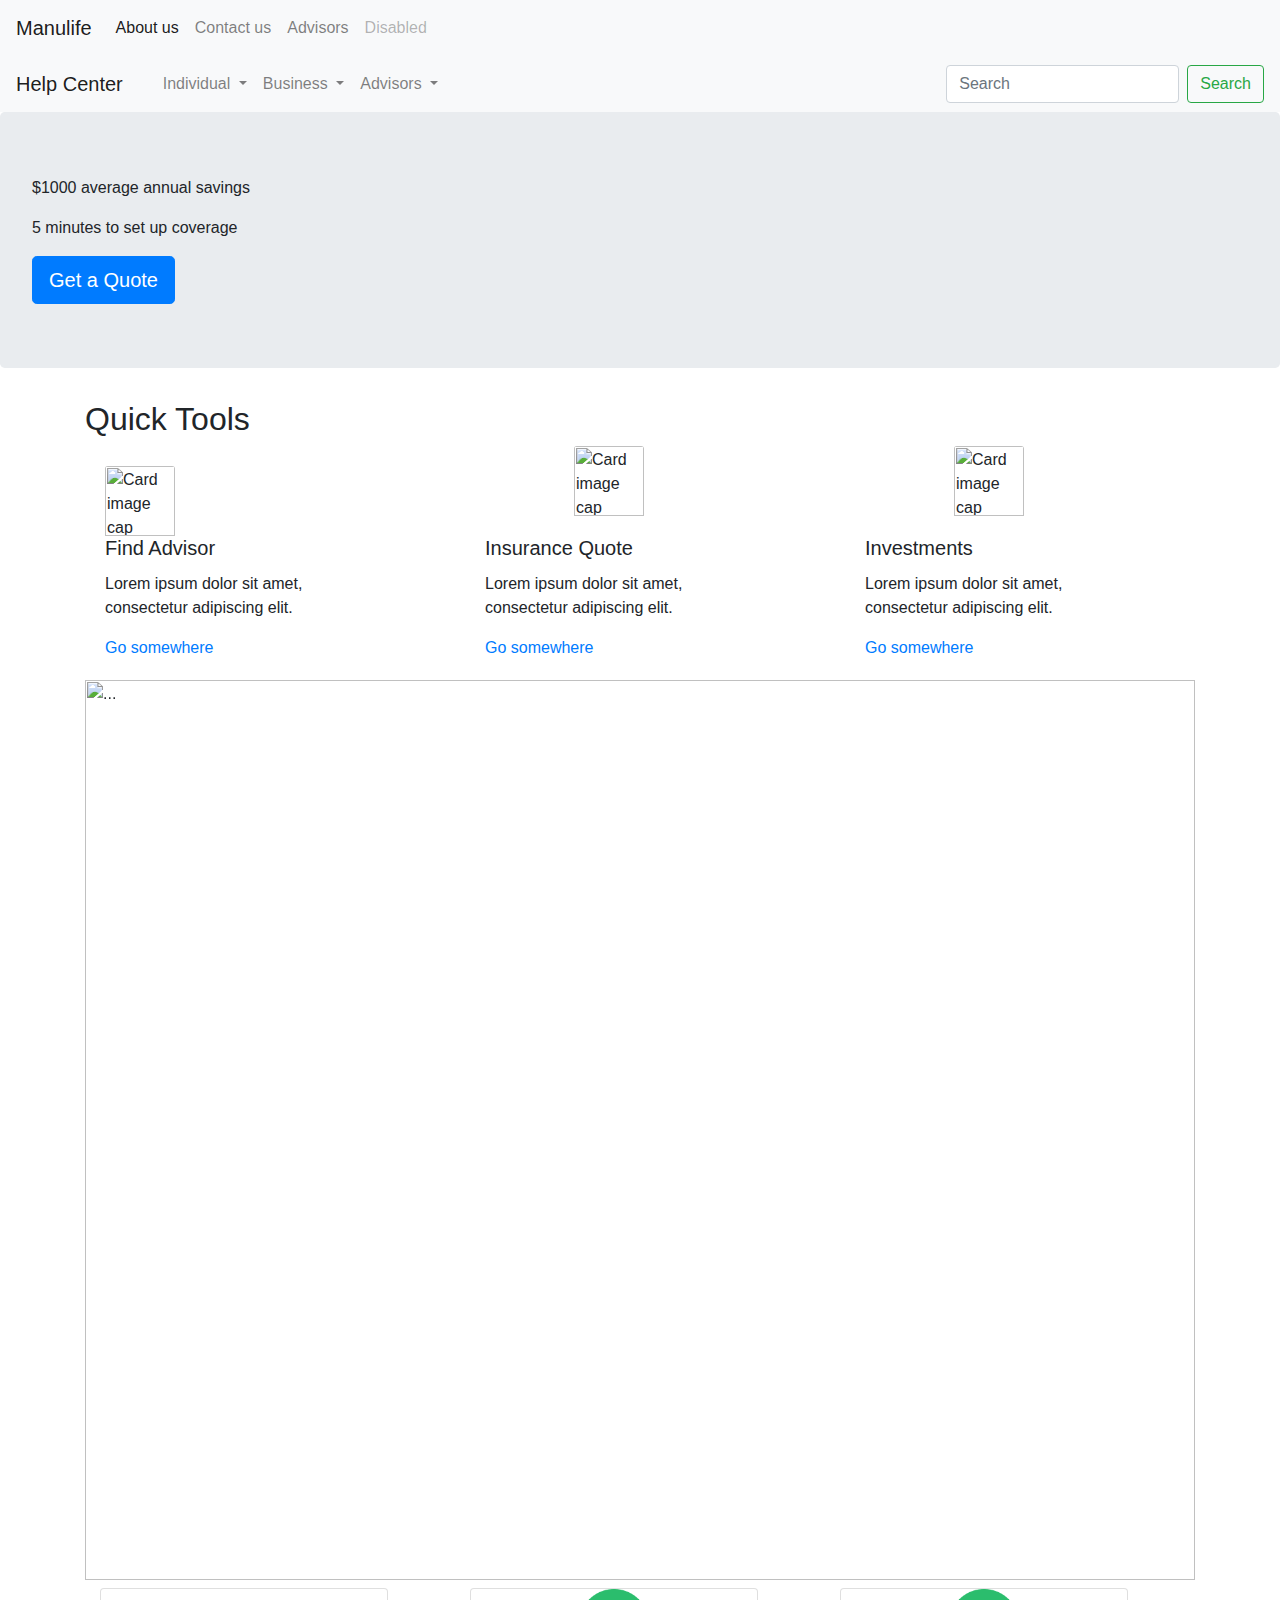
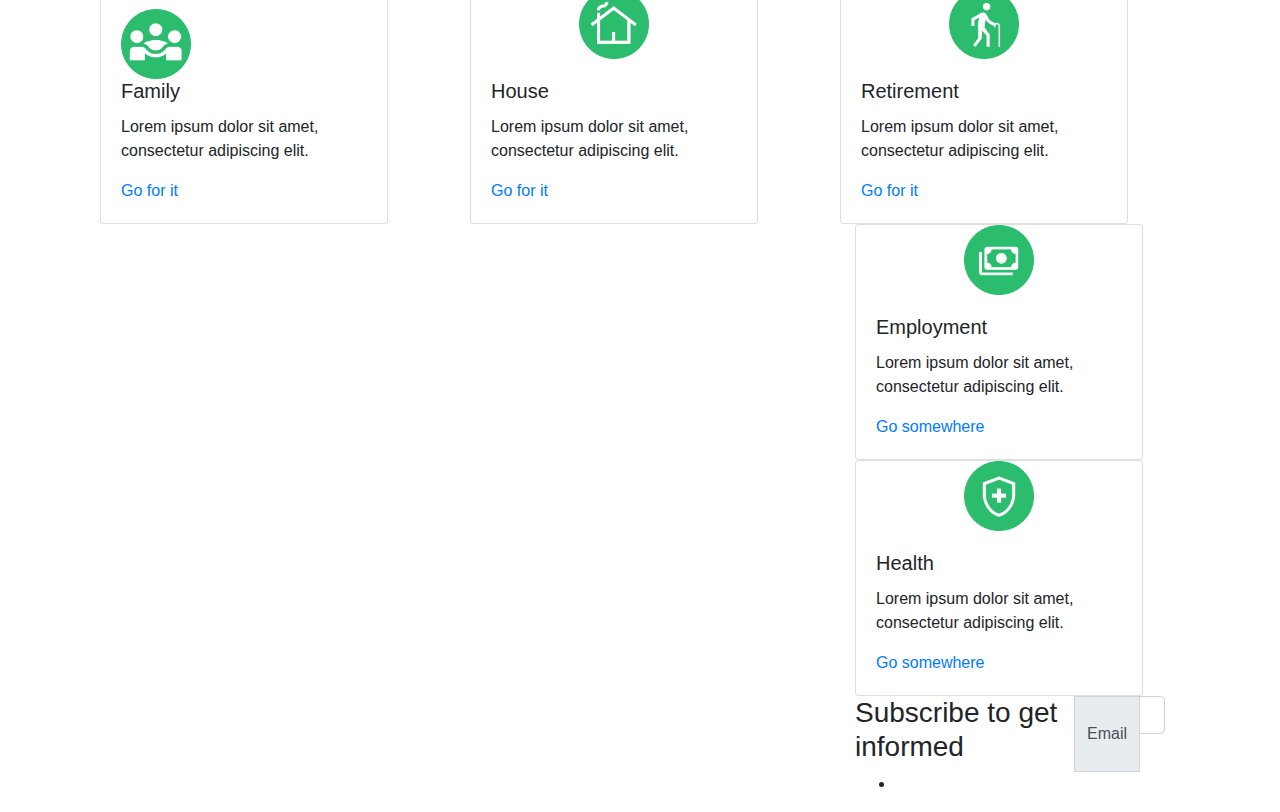
==== index.html @ 9b1d9030 "Homepage Work" ====
<html>
    <head>
        <!-- Required meta tags -->
        <meta charset="utf-8">
        <meta name="viewport" content="width=device-width, initial-scale=1, shrink-to-fit=no">
        <link href="https://fonts.googleapis.com/css?family=Poppins:100,200,300,400,500,600,700,800,900&display=swap" rel="stylesheet">
            <link href="https://fonts.googleapis.com/css2?family=Montserrat:ital,wght@0,100;0,200;0,300;0,400;0,500;0,600;0,700;0,800;0,900;1,100;1,200;1,300;1,400;1,500;1,600;1,700;1,800;1,900&display=swap" rel="stylesheet"> 
        <!-- Bootstrap CSS -->
        <link rel="stylesheet" href="https://cdn.jsdelivr.net/npm/bootstrap@4.3.1/dist/css/bootstrap.min.css" integrity="sha384-ggOyR0iXCbMQv3Xipma34MD+dH/1fQ784/j6cY/iJTQUOhcWr7x9JvoRxT2MZw1T" crossorigin="anonymous">
        <link  rel="stylesheet" href="css/style.css" type="text/css">
        <title>Manulife Center</title>
      </head>
    <body>
        <nav class="navbar navbar-expand-lg navbar-light bg-light navTop">
            <a class="navbar-brand" href="#">Manulife</a>
            <button class="navbar-toggler" type="button" data-toggle="collapse" data-target="#navbarNav" aria-controls="navbarNav" aria-expanded="false" aria-label="Toggle navigation">
              <span class="navbar-toggler-icon"></span>
            </button>
            <div class="collapse navbar-collapse" id="navbarNav">
              <ul class="navbar-nav">
                <li class="nav-item active">
                  <a class="nav-link" href="#">About us <span class="sr-only">(current)</span></a>
                </li>
                <li class="nav-item">
                  <a class="nav-link" href="#">Contact us</a>
                </li>
                <li class="nav-item">
                  <a class="nav-link" href="#">Advisors</a>
                </li>
                <li class="nav-item">
                  <a class="nav-link disabled" href="#" tabindex="-1" aria-disabled="true">Disabled</a>
                </li>
              </ul>
            </div>
          </nav>
          <nav class="navbar navbar-expand-lg navbar-light bg-light navBottom">
            <a class="navbar-brand" href="#">Help Center</a>
            <button class="navbar-toggler" type="button" data-toggle="collapse" data-target="#navbarSupportedContent" aria-controls="navbarSupportedContent" aria-expanded="false" aria-label="Toggle navigation">
              <span class="navbar-toggler-icon"></span>
            </button>
          
            <div class="collapse navbar-collapse" id="navbarSupportedContent">
              <ul class="navbar-nav mr-auto">
                <li class="nav-item active">
                  <a class="nav-link" href="#"><span class="sr-only">(current)</span></a>
                </li>
                <li class="nav-item dropdown">
                    <a class="nav-link dropdown-toggle" href="#" id="navbarDropdownMenuLink" role="button" data-toggle="dropdown" aria-haspopup="true" aria-expanded="false">
                      Individual
                    </a>
                    <div class="dropdown-menu" aria-labelledby="navbarDropdownMenuLink">
                        <div class = "menurow">
                            <div class = "menucolumn">
                                <a class="dropdown-item navTitle" href="#">Insurance</a>
                                <div class="dropdown-divider"></div>
                                <a class="dropdown-item" href="#">Life insurance</a>
                                <a class="dropdown-item" href="#">Disability insurance</a>
                                <a class="dropdown-item" href="#">Critical illness insurance</a>
                                <a class="dropdown-item" href="#">Health and dental insurance</a>
                                <a class="dropdown-item" href="#">Travel insurance</a>
                                <a class="dropdown-item" href="#">Combination insurance</a>
                                <a class="dropdown-item" href="#">Mortgage protection</a>
                                <a class="dropdown-item navTitle" href="#">Invesments</a>
                                <div class="dropdown-divider"></div>
                                <a class="dropdown-item" href="#">Solutions</a>
                                <a class="dropdown-item" href="#">Viewpoints</a>
                                <a class="dropdown-item" href="#">Resources</a>
                                <a class="dropdown-item" href="#">Sustainability</a>
                                <a class="dropdown-item" href="#">Travel insurance</a>
                                <a class="dropdown-item" href="#">Regulatory</a>
                                <a class="dropdown-item" href="#">In the media</a>
                            </div>
                            <div class = "menuColumn"> 
                                <a class="dropdown-item navTitle" href="#">Plans</a>
                                <div class="dropdown-divider"></div>
                                <a class="dropdown-item" href="#">Group benefits</a>
                                <a class="dropdown-item" href="#">Group retirement</a>
                                <a class="dropdown-item" href="#">Personal plan</a>


                        </div>
                        </div>





                <li class="nav-item dropdown">
                    <a class="nav-link dropdown-toggle" href="#" id="navbarDropdown" role="button" data-toggle="dropdown" aria-haspopup="true" aria-expanded="false">
                      Business
                    </a>
                    <div class="dropdown-menu" aria-labelledby="navbarDropdown">
                      <a class="dropdown-item" href="#">Action</a>
                      <a class="dropdown-item" href="#">Another action</a>
                      <div class="dropdown-divider"></div>
                      <a class="dropdown-item" href="#">Something else here</a>
                    </div>
                  </li>
                  <li class="nav-item dropdown">
                    <a class="nav-link dropdown-toggle" href="#" id="navbarDropdown" role="button" data-toggle="dropdown" aria-haspopup="true" aria-expanded="false">
                      Advisors
                    </a>
                    <div class="dropdown-menu" aria-labelledby="navbarDropdown">
                      <a class="dropdown-item" href="#">Action</a>
                      <a class="dropdown-item" href="#">Another action</a>
                      <div class="dropdown-divider"></div>
                      <a class="dropdown-item" href="#">Something else here</a>
                    </div>
                  </li>
              </ul>
              <form class="form-inline my-2 my-lg-0">
                <input class="form-control mr-sm-2" type="search" placeholder="Search" aria-label="Search">
                <button class="btn btn-outline-success my-2 my-sm-0" type="submit">Search</button>
              </form>
            </div>
            
          </nav>
        <div class="jumbotron">
            <p> $1000 average annual savings</p>
            <p> 5 minutes to set up coverage</p>
            <a class="btn btn-primary btn-lg" href="#" role="button">Get a Quote</a>
        </div>
        <div class="container">
            <h2>Quick Tools</h2>
            <div class = "row">
              <div class="col-sm"> 
                <div class="card insurancePrompt" style="width: 18rem;">
                  <div class="card-body">
                    <img class="card-img-top center" src="images/Group 128horse.png" alt="Card image cap" style ="width: 70px" >
                    <h5 class="card-title">Find Advisor</h5>
                    <p class="card-text">Lorem ipsum dolor sit amet, consectetur adipiscing elit.

                    </p>
                    <a href="#">Go somewhere</a>
                </div>
                </div>
              </div>
              <div class="col-sm"> 
                <div class="card insurancePrompt" style="width: 18rem;">
                  <img class="card-img-top center" src="images/Group 129king.png" alt="Card image cap" style ="width: 70px">
                  <div class="card-body">
                    <h5 class="card-title"> Insurance Quote</h5>
                    <p class="card-text">Lorem ipsum dolor sit amet, consectetur adipiscing elit.

                    </p>
                    <a href="#">Go somewhere</a>
                </div>
                </div>
              </div>
              <div class="col-sm">
                <div class="card insurancePrompt" style="width: 18rem;">
                  <img class="card-img-top center" src="images/Group 125Pawn.png" alt="Card image cap" style ="width: 70px">
                  <div class="card-body">
                    <h5 class="card-title">Investments</h5>
                    <p class="card-text">Lorem ipsum dolor sit amet, consectetur adipiscing elit.</p>
                    <a href="#">Go somewhere</a>
                </div>
                </div>
              </div>
              </div>
        <div id="carouselExampleInterval" class="carousel slide" data-ride="carousel">
            <div class="carousel-inner">
                <div class="carousel-item active" data-interval="10000">
                <img src="..." class="d-block w-100" alt="...">
                </div>
                <div class="carousel-item" data-interval="2000">
                <img src="..." class="d-block w-100" alt="...">
                </div>
                <div class="carousel-item">
                <img src="..." class="d-block w-100" alt="...">
                </div>
            </div>
            <a class="carousel-control-prev" href="#carouselExampleInterval" role="button" data-slide="prev">
                <span class="carousel-control-prev-icon" aria-hidden="true"></span>
                <span class="sr-only">Previous</span>
            </a>
            <a class="carousel-control-next" href="#carouselExampleInterval" role="button" data-slide="next">
                <span class="carousel-control-next-icon" aria-hidden="true"></span>
                <span class="sr-only">Next</span>
            </a>
        </div>
        
        <div class="container">
            <h2></h2>
            <div class = "row">
              <div class="col-sm"> 
                <div class="card" style="width: 18rem;">
                  <div class="card-body">
                    <img class="card-img-top center" src="images/Group 86Family.png" alt="Card image cap" style ="width: 70px" >
                    <h5 class="card-title">Family</h5>
                    <p class="card-text">Lorem ipsum dolor sit amet, consectetur adipiscing elit.

                    </p>
                    <a href="#">Go for it</a>
                </div>
                </div>
              </div>
              <div class="col-sm"> 
                <div class="card" style="width: 18rem;">
                  <img class="card-img-top center" src="images/Group 87House.png" alt="Card image cap" style ="width: 70px">
                  <div class="card-body">
                    <h5 class="card-title">House</h5>
                    <p class="card-text">Lorem ipsum dolor sit amet, consectetur adipiscing elit.

                    </p>
                    <a href="#">Go for it</a>
                </div>
                </div>
              </div>
              <div class="col-sm">
                <div class="card" style="width: 18rem;">
                  <img class="card-img-top center" src="images/Group 88Retirement.png" alt="Card image cap" style ="width: 70px">
                  <div class="card-body">
                    <h5 class="card-title">Retirement</h5>
                    <p class="card-text">Lorem ipsum dolor sit amet, consectetur adipiscing elit.</p>
                    <a href="#">Go for it</a>
                </div>
                </div>
                <div class="col-sm"> 
                    <div class="card" style="width: 18rem;">
                      <img class="card-img-top center" src="images/Group 89Employment.png" alt="Card image cap" style ="width: 70px">
                      <div class="card-body">
                        <h5 class="card-title">Employment</h5>
                        <p class="card-text">Lorem ipsum dolor sit amet, consectetur adipiscing elit.
    
                        </p>
                        <a href="#">Go somewhere</a>
                    </div>
                    </div>
                  </div>
                  <div class="col-sm">
                    <div class="card" style="width: 18rem;">
                      <img class="card-img-top center" src="images/Group 90Health.png" alt="Card image cap" style ="width: 70px">
                      <div class="card-body">
                        <h5 class="card-title">Health</h5>
                        <p class="card-text">Lorem ipsum dolor sit amet, consectetur adipiscing elit.</p>
                        <a href="#">Go somewhere</a>
                    </div>
                    </div>
        <div class="input-group flex-nowrap">
            <h3> Subscribe to get informed</h3> 
            <div class="input-group-prepend">
                <span class="input-group-text" id="addon-wrapping">Email</span>
             </div>
            <input type="text" class="form-control" placeholder="Email" aria-label="Email" aria-describedby="addon-wrapping">
        </div>
        <script src="https://code.jquery.com/jquery-3.3.1.slim.min.js" integrity="sha384-q8i/X+965DzO0rT7abK41JStQIAqVgRVzpbzo5smXKp4YfRvH+8abtTE1Pi6jizo" crossorigin="anonymous"></script>
        <script src="https://cdn.jsdelivr.net/npm/popper.js@1.14.7/dist/umd/popper.min.js" integrity="sha384-UO2eT0CpHqdSJQ6hJty5KVphtPhzWj9WO1clHTMGa3JDZwrnQq4sF86dIHNDz0W1" crossorigin="anonymous"></script>
        <script src="https://cdn.jsdelivr.net/npm/bootstrap@4.3.1/dist/js/bootstrap.min.js" integrity="sha384-JjSmVgyd0p3pXB1rRibZUAYoIIy6OrQ6VrjIEaFf/nJGzIxFDsf4x0xIM+B07jRM" crossorigin="anonymous"></script>
    
    
    </body>
<footer>
    <ul class = "footerMenu">
        <li></li>

    </ul>

</footer>
</html>
---- css/style.css ----
.center{
    align-self: center;
}
.insurancePrompt{
    border: 0px;
}
.dropdown-menu{
    display: none;
    overflow: hidden;
    align-items: center;

}
.dropdown-menu: hover{
    display: block;
    overflow: hidden;
    align-items: center;

}
.menuRow{
    float: center;
    justify-content: space-around;
    align-items: center;
}
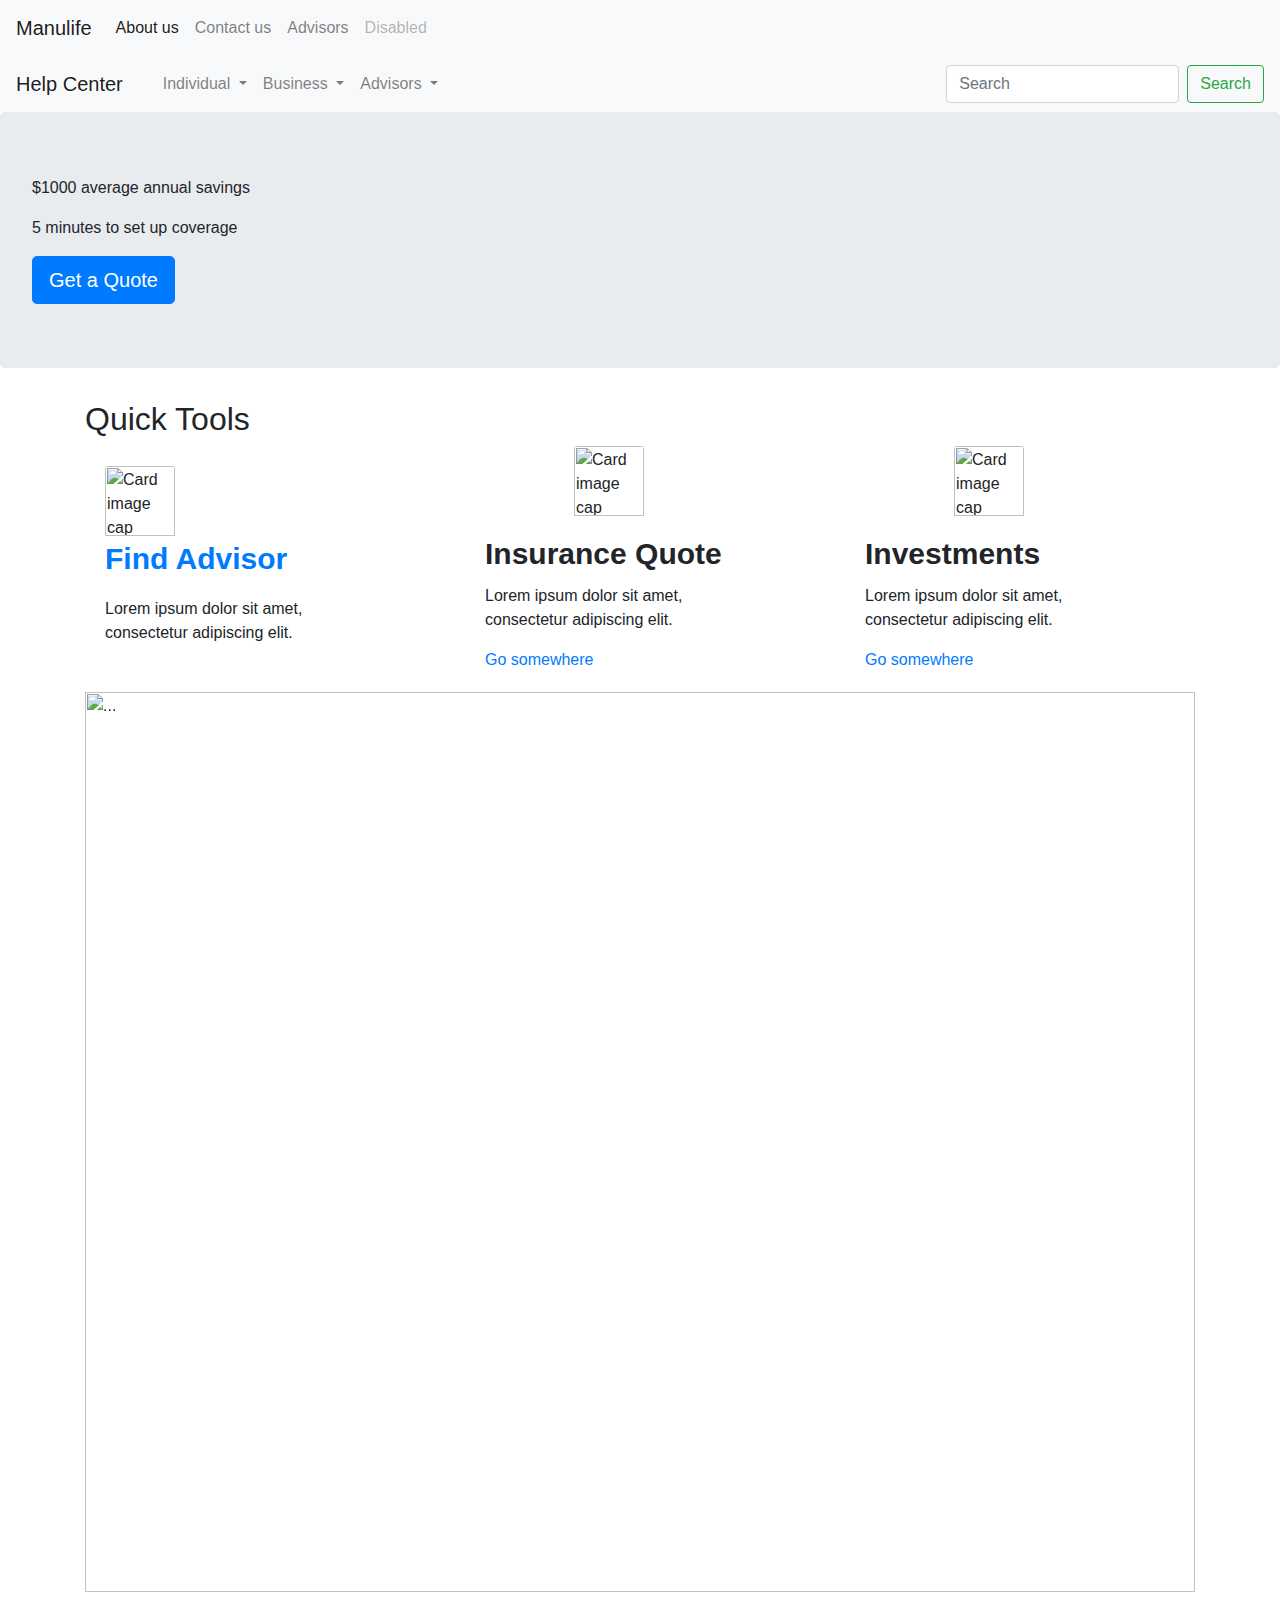
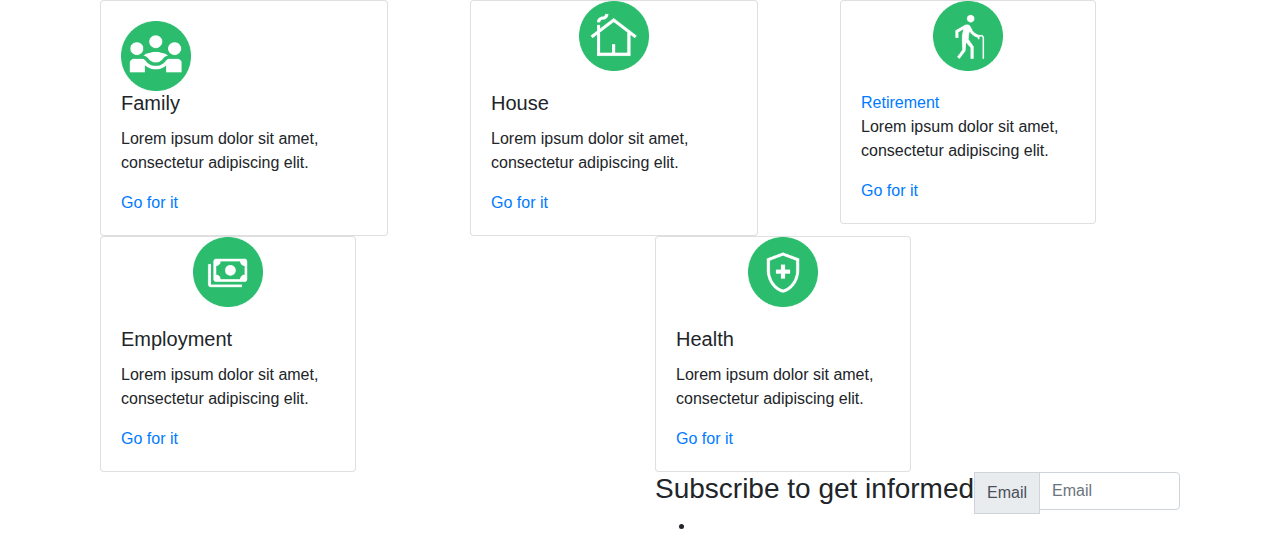
==== commit 934d313c: "megamenu adjustment" ====
--- a/index.html
+++ b/index.html
@@ -48,37 +48,83 @@
                     <a class="nav-link dropdown-toggle" href="#" id="navbarDropdownMenuLink" role="button" data-toggle="dropdown" aria-haspopup="true" aria-expanded="false">
                       Individual
                     </a>
-                    <div class="dropdown-menu" aria-labelledby="navbarDropdownMenuLink">
-                        <div class = "menurow">
-                            <div class = "menucolumn">
-                                <a class="dropdown-item navTitle" href="#">Insurance</a>
+                    <div class="dropdown-menu megamenu" aria-labelledby="navbarDropdownMenuLink">
+                        <div class = "row">
+                            <div class = "column col-3">
+                                <div class = "navSection">
+                                    <a class="dropdown-item navTitle" href="#">Insurance</a>
+                                    <div class="dropdown-divider"></div>
+                                    <a class="dropdown-item" href="#">Life insurance</a>
+                                    <a class="dropdown-item" href="#">Disability insurance</a>
+                                    <a class="dropdown-item" href="#">Critical illness insurance</a>
+                                    <a class="dropdown-item" href="#">Health and dental insurance</a>
+                                    <a class="dropdown-item" href="#">Travel insurance</a>
+                                    <a class="dropdown-item" href="#">Combination insurance</a>
+                                    <a class="dropdown-item" href="#">Mortgage protection</a>
+                                    </div>
+                                <div class = "navSection">
+                                    <a class="dropdown-item navTitle" href="#">Invesments</a>
+                                    <div class="dropdown-divider"></div>
+                                    <a class="dropdown-item" href="#">Solutions</a>
+                                    <a class="dropdown-item" href="#">Viewpoints</a>
+                                    <a class="dropdown-item" href="#">Resources</a>
+                                    <a class="dropdown-item" href="#">Sustainability</a>
+                                    <a class="dropdown-item" href="#">Travel insurance</a>
+                                    <a class="dropdown-item" href="#">Regulatory</a>
+                                    <a class="dropdown-item" href="#">In the media</a>
+                                    </div>
+                                </div>
+                            <div class = " column col-3"> 
+                                <div class = "navSection">
+                                    <a class="dropdown-item navTitle" href="#">Plans</a>
+                                    <div class="dropdown-divider"></div>
+                                    <a class="dropdown-item" href="#">Group benefits</a>
+                                    <a class="dropdown-item" href="#">Group retirement</a>
+                                    <a class="dropdown-item" href="#">Personal plan</a>
+                                    </div>
+                                <div class = "navSection">
+                                    <a class="dropdown-item navTitle" href="#">Learn</a>
+                                    <div class="dropdown-divider"></div>
+                                    <a class="dropdown-item" href="#">Insurance explained</a>
+                                    <a class="dropdown-item" href="#">The power of Manulife advice</a>
+                                    <a class="dropdown-item" href="#">Life milestones</a>
+                                    <a class="dropdown-item" href="#">Healthy finances</a>
+                                    <a class="dropdown-item" href="#">Healthy living</a>
+                                    <a class="dropdown-item" href="#">Alumni networks</a>
+                                    </div>
+                                </div>
+                            <div class = " column col-3"> 
+                                <div class = "navSection">
+                                    <a class="dropdown-item navTitle" href="#">Vitality</a>
+                                    <div class="dropdown-divider"></div>
+                                    <a class="dropdown-item" href="#">Manulife Vitality for individuals</a>
+                                    <a class="dropdown-item" href="#">Manulife Vitality for group benefits members</a>
+                                    <a class="dropdown-item" href="#">Rewards and benefits</a>
+                                    </div>
+                                <div class = "navSection">
+                                <a class="dropdown-item navTitle" href="#">Support</a>
                                 <div class="dropdown-divider"></div>
-                                <a class="dropdown-item" href="#">Life insurance</a>
-                                <a class="dropdown-item" href="#">Disability insurance</a>
-                                <a class="dropdown-item" href="#">Critical illness insurance</a>
-                                <a class="dropdown-item" href="#">Health and dental insurance</a>
-                                <a class="dropdown-item" href="#">Travel insurance</a>
-                                <a class="dropdown-item" href="#">Combination insurance</a>
-                                <a class="dropdown-item" href="#">Mortgage protection</a>
-                                <a class="dropdown-item navTitle" href="#">Invesments</a>
-                                <div class="dropdown-divider"></div>
-                                <a class="dropdown-item" href="#">Solutions</a>
-                                <a class="dropdown-item" href="#">Viewpoints</a>
-                                <a class="dropdown-item" href="#">Resources</a>
-                                <a class="dropdown-item" href="#">Sustainability</a>
-                                <a class="dropdown-item" href="#">Travel insurance</a>
-                                <a class="dropdown-item" href="#">Regulatory</a>
-                                <a class="dropdown-item" href="#">In the media</a>
+                                    <a class="dropdown-item" href="#">COVID-19 Centre</a>
+                                    <a class="dropdown-item" href="#">Manulife ID Support System</a>
+                                    <a class="dropdown-item" href="#">Tools</a>
+                                    <a class="dropdown-item" href="#">Contact us</a>
+                                    <a class="dropdown-item" href="#">Manulife forms</a>
+                                    <a class="dropdown-item" href="#">Find an advisor</a>
+                                </div>
                             </div>
-                            <div class = "menuColumn"> 
-                                <a class="dropdown-item navTitle" href="#">Plans</a>
-                                <div class="dropdown-divider"></div>
-                                <a class="dropdown-item" href="#">Group benefits</a>
-                                <a class="dropdown-item" href="#">Group retirement</a>
-                                <a class="dropdown-item" href="#">Personal plan</a>
-
-
-                        </div>
+                            <div class = " column col-3"> 
+                              <div class = "navSection">
+                                  <a class="dropdown-item navTitle" href="#">Manulife Bank</a>
+                                  <div class="dropdown-divider"></div>
+                                  <a class="dropdown-item" href="#">Accounts</a>
+                                  <a class="dropdown-item" href="#">Credit Cards</a>
+                                  <a class="dropdown-item" href="#">Mortgages</a>
+                                  <a class="dropdown-item" href="#">Loans</a>
+                                  <a class="dropdown-item" href="#">Investments</a>
+                                  <a class="dropdown-item" href="#">Plan and Learn</a>
+                                  <a class="dropdown-item" href="#">Support</a>
+                              </div>
+                          </div>
                         </div>
 
 
@@ -127,11 +173,10 @@
                 <div class="card insurancePrompt" style="width: 18rem;">
                   <div class="card-body">
                     <img class="card-img-top center" src="images/Group 128horse.png" alt="Card image cap" style ="width: 70px" >
-                    <h5 class="card-title">Find Advisor</h5>
-                    <p class="card-text">Lorem ipsum dolor sit amet, consectetur adipiscing elit.
-
-                    </p>
-                    <a href="#">Go somewhere</a>
+                    <p><a href="#" class="card-title">Find Advisor</a></p>
+                    <p class="card-text">Lorem ipsum dolor sit amet, consectetur adipiscing elit.
+
+                    </p>
                 </div>
                 </div>
               </div>
@@ -208,37 +253,39 @@
                 </div>
               </div>
               <div class="col-sm">
-                <div class="card" style="width: 18rem;">
+                <div class="card" style="width: 16rem;">
                   <img class="card-img-top center" src="images/Group 88Retirement.png" alt="Card image cap" style ="width: 70px">
                   <div class="card-body">
-                    <h5 class="card-title">Retirement</h5>
+                    <a href="#" class="card-title">Retirement</a>
                     <p class="card-text">Lorem ipsum dolor sit amet, consectetur adipiscing elit.</p>
                     <a href="#">Go for it</a>
                 </div>
                 </div>
-                <div class="col-sm"> 
-                    <div class="card" style="width: 18rem;">
-                      <img class="card-img-top center" src="images/Group 89Employment.png" alt="Card image cap" style ="width: 70px">
-                      <div class="card-body">
-                        <h5 class="card-title">Employment</h5>
-                        <p class="card-text">Lorem ipsum dolor sit amet, consectetur adipiscing elit.
-    
-                        </p>
-                        <a href="#">Go somewhere</a>
-                    </div>
-                    </div>
-                  </div>
-                  <div class="col-sm">
-                    <div class="card" style="width: 18rem;">
-                      <img class="card-img-top center" src="images/Group 90Health.png" alt="Card image cap" style ="width: 70px">
-                      <div class="card-body">
-                        <h5 class="card-title">Health</h5>
-                        <p class="card-text">Lorem ipsum dolor sit amet, consectetur adipiscing elit.</p>
-                        <a href="#">Go somewhere</a>
-                    </div>
-                    </div>
+            </div>
+
+            <div class="col-sm"> 
+                <div class="card" style="width: 16rem;">
+                    <img class="card-img-top center" src="images/Group 89Employment.png" alt="Card image cap" style ="width: 70px">
+                    <div class="card-body">
+                    <h5 class="card-title">Employment</h5>
+                    <p class="card-text">Lorem ipsum dolor sit amet, consectetur adipiscing elit.
+                    </p>
+                    <a href="#">Go for it</a>
+                </div>
+                </div>
+            </div>
+                <div class="col-sm">
+                <div class="card" style="width: 16rem;">
+                    <img class="card-img-top center" src="images/Group 90Health.png" alt="Card image cap" style ="width: 70px">
+                    <div class="card-body">
+                    <h5 class="card-title">Health</h5>
+                    <p class="card-text">Lorem ipsum dolor sit amet, consectetur adipiscing elit.</p>
+                    <a href="#">Go for it</a>
+                </div>
+                </div>
         <div class="input-group flex-nowrap">
             <h3> Subscribe to get informed</h3> 
+            <p></p>
             <div class="input-group-prepend">
                 <span class="input-group-text" id="addon-wrapping">Email</span>
              </div>
--- a/css/style.css
+++ b/css/style.css
@@ -5,13 +5,29 @@
 .insurancePrompt{
     border: 0px;
 }
-.dropdown-menu{
-    display: none;
+.insurancePrompt .card-title{
+    font-weight: 600;
+    font-family: sans-serif;
+    font-size: 30px;
+}
+.megamenu {
+    position: absolute;
+    overflow: hidden;
+
+    left: 0;
+    width: 100%;
+    right: 0;
+    padding: 0;
+    border: none;
+}
+.dropdown-menu:click{
+    display: block;
     overflow: hidden;
     align-items: center;
 
 }
-.dropdown-menu: hover{
+
+.dropdown-menu a{
     display: block;
     overflow: hidden;
     align-items: center;
@@ -22,3 +38,10 @@
     justify-content: space-around;
     align-items: center;
 }
+.navSection{
+
+}
+
+.dropdown-menu.megamenu {
+    min-width: 1040px;
+}
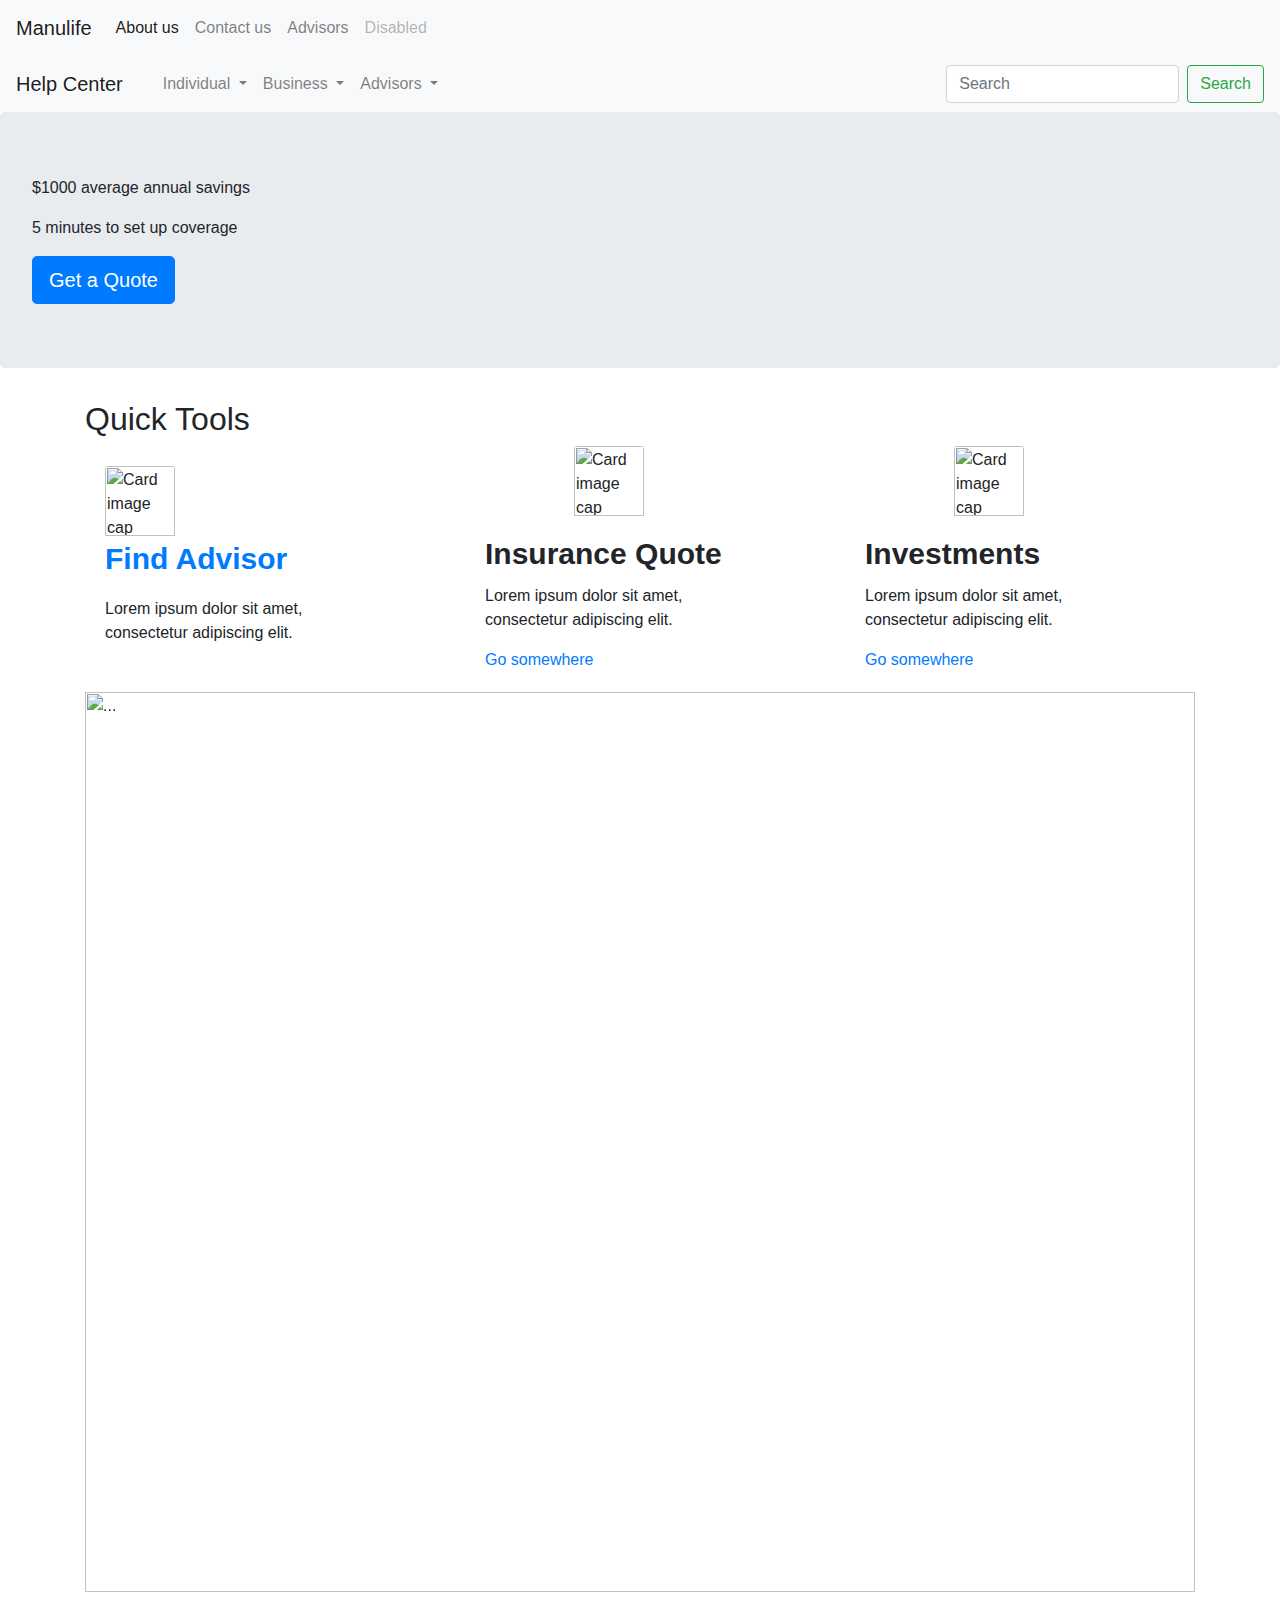
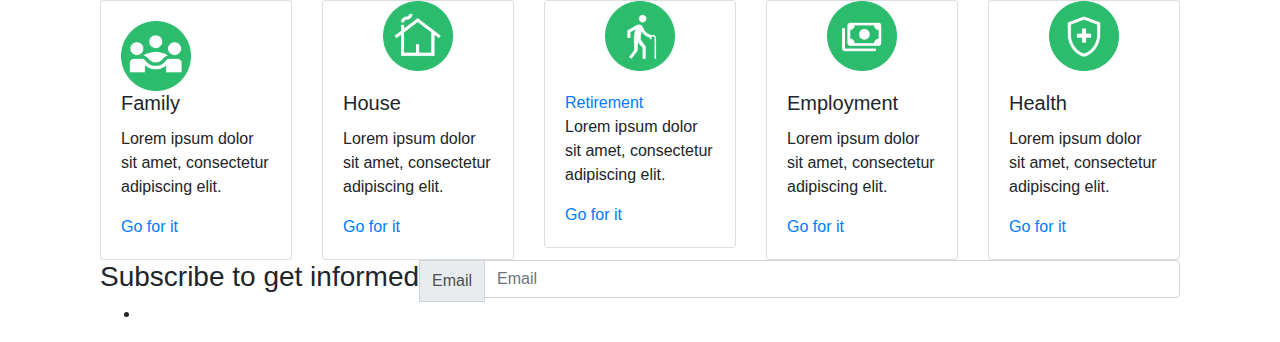
==== commit 6cd3b7af: "5 column section fix" ====
--- a/index.html
+++ b/index.html
@@ -227,9 +227,10 @@
         
         <div class="container">
             <h2></h2>
-            <div class = "row">
-              <div class="col-sm"> 
-                <div class="card" style="width: 18rem;">
+            <div class="row">
+              
+              <div class="col-sm"> 
+                <div class="card">
                   <div class="card-body">
                     <img class="card-img-top center" src="images/Group 86Family.png" alt="Card image cap" style ="width: 70px" >
                     <h5 class="card-title">Family</h5>
@@ -237,11 +238,12 @@
 
                     </p>
                     <a href="#">Go for it</a>
-                </div>
-                </div>
-              </div>
-              <div class="col-sm"> 
-                <div class="card" style="width: 18rem;">
+                  </div>
+                </div>
+              </div>
+              
+              <div class="col-sm"> 
+                <div class="card">
                   <img class="card-img-top center" src="images/Group 87House.png" alt="Card image cap" style ="width: 70px">
                   <div class="card-body">
                     <h5 class="card-title">House</h5>
@@ -249,40 +251,44 @@
 
                     </p>
                     <a href="#">Go for it</a>
-                </div>
-                </div>
-              </div>
+                  </div>
+                </div>
+              </div>
+
               <div class="col-sm">
-                <div class="card" style="width: 16rem;">
+                <div class="card">
                   <img class="card-img-top center" src="images/Group 88Retirement.png" alt="Card image cap" style ="width: 70px">
                   <div class="card-body">
                     <a href="#" class="card-title">Retirement</a>
                     <p class="card-text">Lorem ipsum dolor sit amet, consectetur adipiscing elit.</p>
                     <a href="#">Go for it</a>
-                </div>
-                </div>
-            </div>
-
-            <div class="col-sm"> 
-                <div class="card" style="width: 16rem;">
+                  </div>
+                </div>
+              </div>
+
+              <div class="col-sm"> 
+                <div class="card">
                     <img class="card-img-top center" src="images/Group 89Employment.png" alt="Card image cap" style ="width: 70px">
                     <div class="card-body">
                     <h5 class="card-title">Employment</h5>
                     <p class="card-text">Lorem ipsum dolor sit amet, consectetur adipiscing elit.
                     </p>
                     <a href="#">Go for it</a>
-                </div>
-                </div>
-            </div>
-                <div class="col-sm">
-                <div class="card" style="width: 16rem;">
+                    </div>
+                </div>
+              </div>
+
+              <div class="col-sm">
+                <div class="card">
                     <img class="card-img-top center" src="images/Group 90Health.png" alt="Card image cap" style ="width: 70px">
                     <div class="card-body">
                     <h5 class="card-title">Health</h5>
                     <p class="card-text">Lorem ipsum dolor sit amet, consectetur adipiscing elit.</p>
                     <a href="#">Go for it</a>
-                </div>
-                </div>
+                    </div>
+                </div>
+              </div>
+            </div>
         <div class="input-group flex-nowrap">
             <h3> Subscribe to get informed</h3> 
             <p></p>
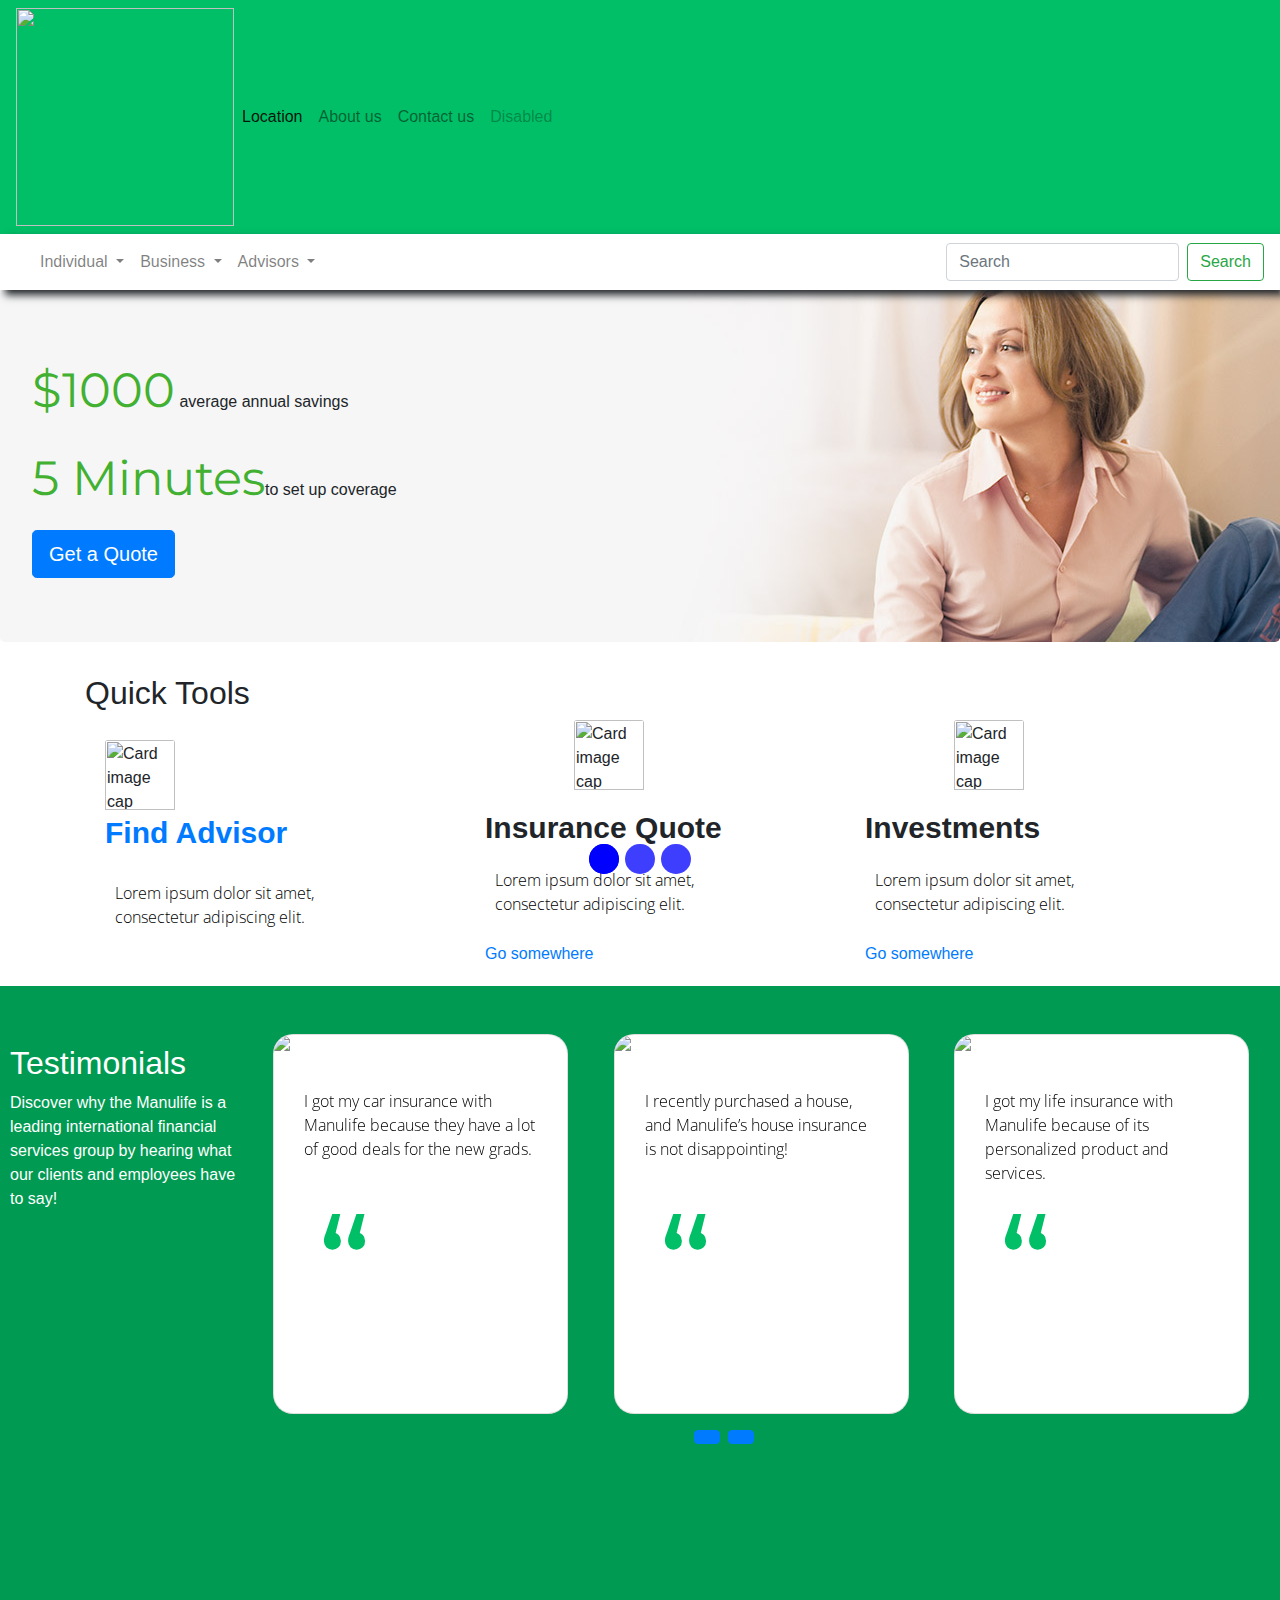
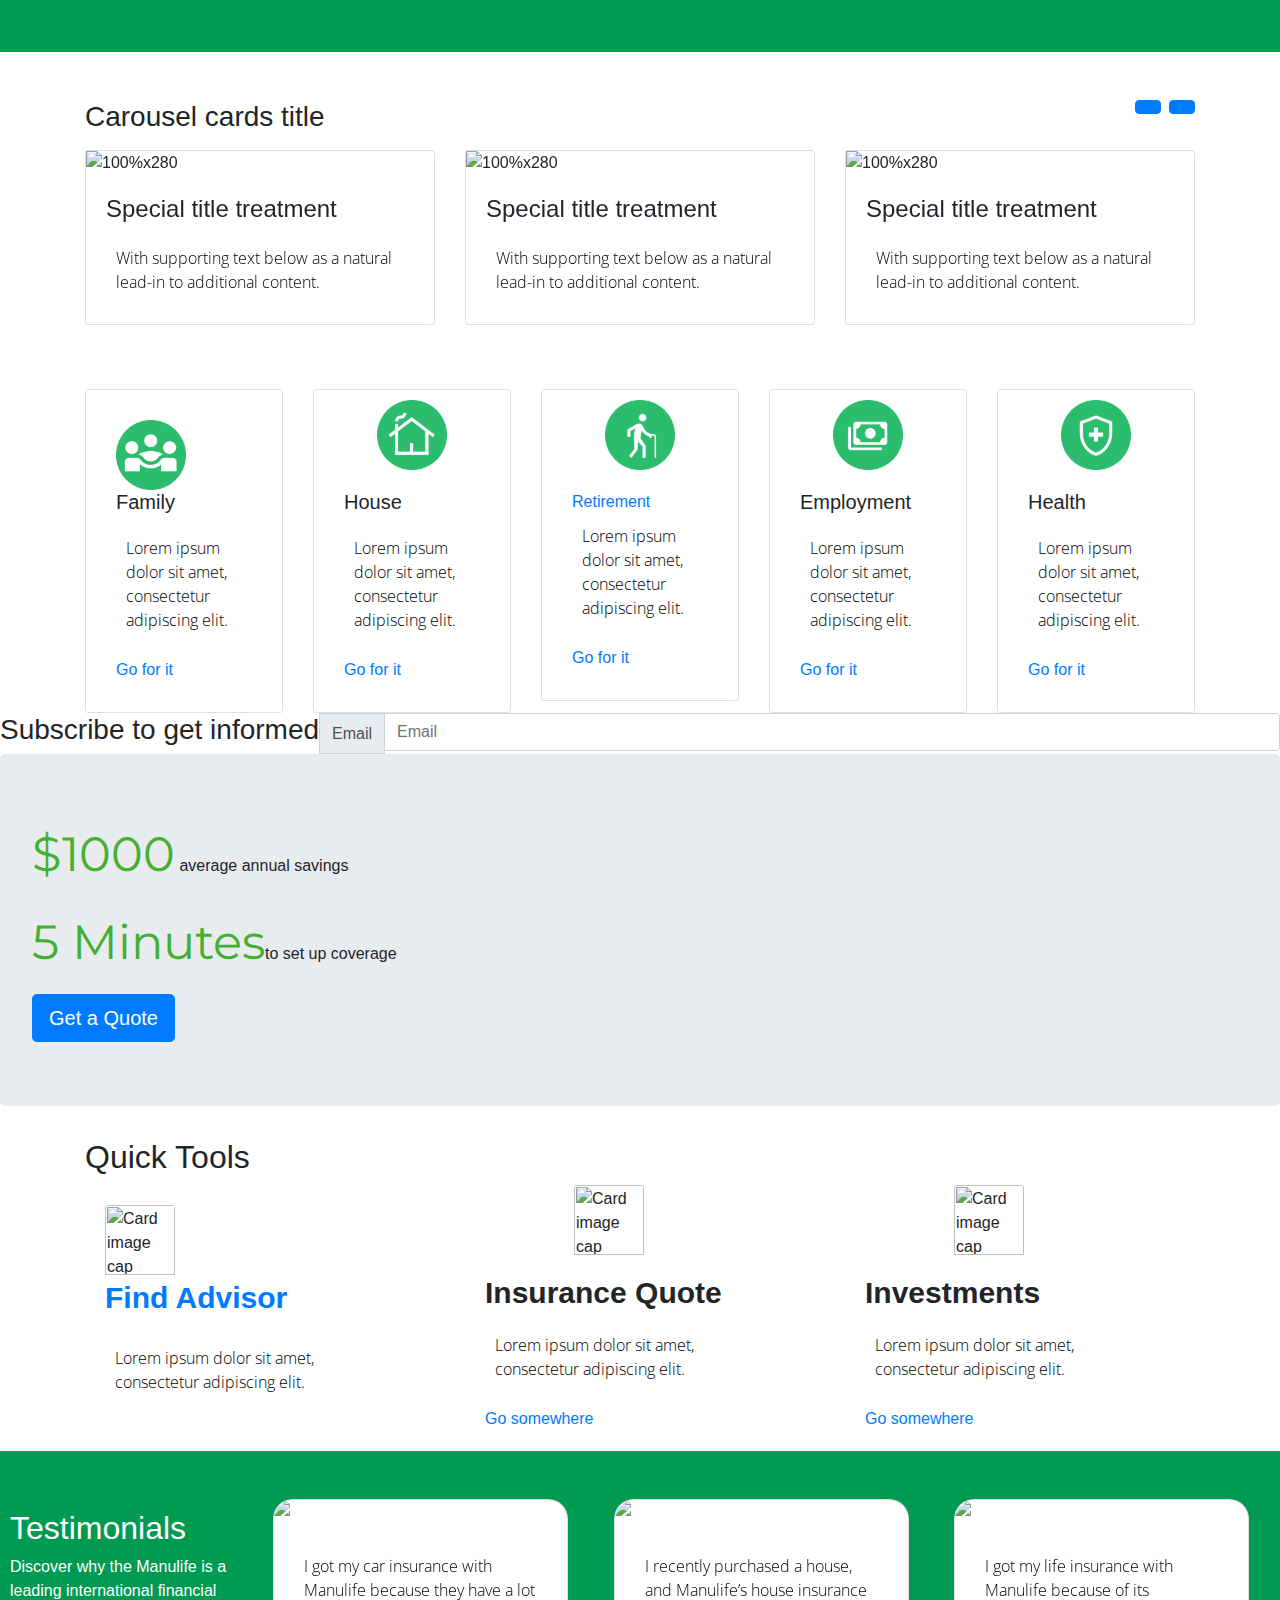
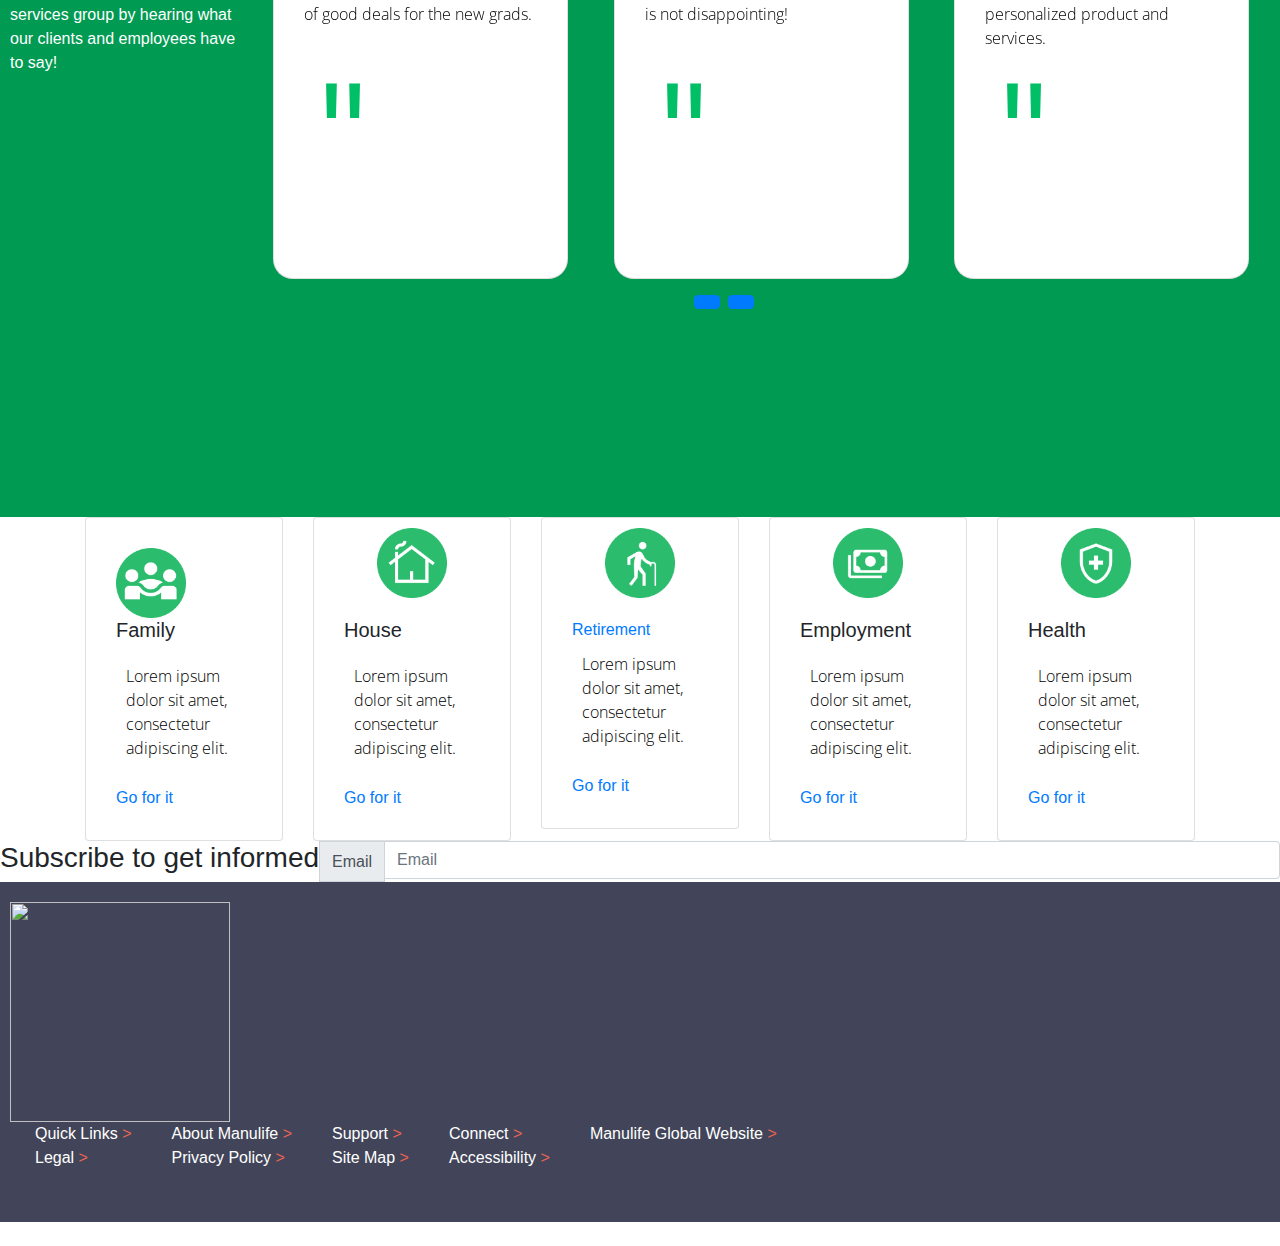
==== commit 8449deb1: "Stepper Progress Bar" ====
--- a/index.html
+++ b/index.html
@@ -4,7 +4,9 @@
         <meta charset="utf-8">
         <meta name="viewport" content="width=device-width, initial-scale=1, shrink-to-fit=no">
         <link href="https://fonts.googleapis.com/css?family=Poppins:100,200,300,400,500,600,700,800,900&display=swap" rel="stylesheet">
-            <link href="https://fonts.googleapis.com/css2?family=Montserrat:ital,wght@0,100;0,200;0,300;0,400;0,500;0,600;0,700;0,800;0,900;1,100;1,200;1,300;1,400;1,500;1,600;1,700;1,800;1,900&display=swap" rel="stylesheet"> 
+        <link href="https://fonts.googleapis.com/css2?family=Montserrat:ital,wght@0,100;0,200;0,300;0,400;0,500;0,600;0,700;0,800;0,900;1,100;1,200;1,300;1,400;1,500;1,600;1,700;1,800;1,900&display=swap" rel="stylesheet"> 
+        <link href="https://fonts.googleapis.com/css2?family=Open+Sans:wght@300;400;700&display=swap" rel="stylesheet">
+
         <!-- Bootstrap CSS -->
         <link rel="stylesheet" href="https://cdn.jsdelivr.net/npm/bootstrap@4.3.1/dist/css/bootstrap.min.css" integrity="sha384-ggOyR0iXCbMQv3Xipma34MD+dH/1fQ784/j6cY/iJTQUOhcWr7x9JvoRxT2MZw1T" crossorigin="anonymous">
         <link  rel="stylesheet" href="css/style.css" type="text/css">
@@ -12,20 +14,20 @@
       </head>
     <body>
         <nav class="navbar navbar-expand-lg navbar-light bg-light navTop">
-            <a class="navbar-brand" href="#">Manulife</a>
+            <img src = "images/Manulife+Securities+white 1.png" width="218px"> 
             <button class="navbar-toggler" type="button" data-toggle="collapse" data-target="#navbarNav" aria-controls="navbarNav" aria-expanded="false" aria-label="Toggle navigation">
               <span class="navbar-toggler-icon"></span>
             </button>
             <div class="collapse navbar-collapse" id="navbarNav">
               <ul class="navbar-nav">
                 <li class="nav-item active">
-                  <a class="nav-link" href="#">About us <span class="sr-only">(current)</span></a>
+                  <a class="nav-link" href="#">Location <span class="sr-only">(current)</span></a>
+                </li>
+                <li class="nav-item">
+                  <a class="nav-link" href="#">About us</a>
                 </li>
                 <li class="nav-item">
                   <a class="nav-link" href="#">Contact us</a>
-                </li>
-                <li class="nav-item">
-                  <a class="nav-link" href="#">Advisors</a>
                 </li>
                 <li class="nav-item">
                   <a class="nav-link disabled" href="#" tabindex="-1" aria-disabled="true">Disabled</a>
@@ -34,10 +36,10 @@
             </div>
           </nav>
           <nav class="navbar navbar-expand-lg navbar-light bg-light navBottom">
-            <a class="navbar-brand" href="#">Help Center</a>
+            <!-- <a class="navbar-brand" href="#">Help Center</a>
             <button class="navbar-toggler" type="button" data-toggle="collapse" data-target="#navbarSupportedContent" aria-controls="navbarSupportedContent" aria-expanded="false" aria-label="Toggle navigation">
               <span class="navbar-toggler-icon"></span>
-            </button>
+            </button> -->
           
             <div class="collapse navbar-collapse" id="navbarSupportedContent">
               <ul class="navbar-nav mr-auto">
@@ -127,10 +129,6 @@
                           </div>
                         </div>
 
-
-
-
-
                 <li class="nav-item dropdown">
                     <a class="nav-link dropdown-toggle" href="#" id="navbarDropdown" role="button" data-toggle="dropdown" aria-haspopup="true" aria-expanded="false">
                       Business
@@ -161,9 +159,365 @@
             </div>
             
           </nav>
+          <!-- Hero Image -->
+        <div class="jumbotron homeHero">
+            <p> <span class = "bigGreen">$1000</span> average annual savings</p>
+            <p> <span class = "bigGreen">5 Minutes</span>to set up coverage</p>
+            <a class="btn btn-primary btn-lg" href="#" role="button">Get a Quote</a>
+        </div>
+        <!-- Cards -->
+        <div class="container">
+            <h2>Quick Tools</h2>
+            <div class = "row">         <!-- must have class = 'row' and then class = "col-md" -->
+              <div class="col-sm"> 
+                <div class="card insurancePrompt" style="width: 18rem;">
+                  <div class="card-body">
+                    <img class="card-img-top center" src="images/Group 128horse.png" alt="Card image cap" style ="width: 70px" >
+                    <p><a href="#" class="card-title">Find Advisor</a></p>
+                    <p class="card-text">Lorem ipsum dolor sit amet, consectetur adipiscing elit.
+
+                    </p>
+                </div>
+                </div>
+              </div>
+              <div class="col-sm"> 
+                <div class="card insurancePrompt" style="width: 18rem;">
+                  <img class="card-img-top center" src="images/Group 129king.png" alt="Card image cap" style ="width: 70px">
+                  <div class="card-body">
+                    <h5 class="card-title"> Insurance Quote</h5>
+                    <p class="card-text">Lorem ipsum dolor sit amet, consectetur adipiscing elit.
+
+                    </p>
+                    <a href="#">Go somewhere</a>
+                </div>
+                </div>
+              </div>
+              <div class="col-sm">
+                <div class="card insurancePrompt" style="width: 18rem;">
+                  <img class="card-img-top center" src="images/Group 125Pawn.png" alt="Card image cap" style ="width: 70px">
+                  <div class="card-body">
+                    <h5 class="card-title">Investments</h5>
+                    <p class="card-text">Lorem ipsum dolor sit amet, consectetur adipiscing elit.</p>
+                    <a href="#">Go somewhere</a>
+                </div>
+                </div>
+              </div>
+              </div>
+        
+    </div>
+        </div>
+    <section class="pt-5 pb-5 testimony">
+        <div class = "container testimonyWord">
+            <h2>Testimonials</h2>
+            <p>Discover why the Manulife is a leading international financial services group by hearing what our clients and employees have to say! 
+            </p>
+        </div>
+        <div class="container">
+            <div class="row">
+                <div class="col-12">
+                    <div id="carouselExampleIndicators2" class="carousel slide" data-ride="carousel">
+                        <div class="carousel-inner">
+                            <div class="carousel-item active">
+                                <div class="row">
+                                    <div class="col-md-4 mb-2">
+                                        <div class="card">
+                                            <img class="img-fluid" alt="100%x280" src="https://images.unsplash.com/photo-1532781914607-2031eca2f00d?ixlib=rb-0.3.5&amp;q=80&amp;fm=jpg&amp;crop=entropy&amp;cs=tinysrgb&amp;w=1080&amp;fit=max&amp;ixid=eyJhcHBfaWQiOjMyMDc0fQ&amp;s=7c625ea379640da3ef2e24f20df7ce8d">
+                                            <div class="card-body">
+                                                <h4 class="card-title">“</h4>
+                                                <p class="card-text">I got my car insurance with Manulife because they have a lot of good deals for the new grads.</p>
+    
+                                            </div>
+    
+                                        </div>
+                                    </div>
+                                    <div class="col-md-4 mb-3">
+                                        <div class="card">
+                                            <img class="img-fluid" alt="100%x280" src="https://images.unsplash.com/photo-1517760444937-f6397edcbbcd?ixlib=rb-0.3.5&amp;q=80&amp;fm=jpg&amp;crop=entropy&amp;cs=tinysrgb&amp;w=1080&amp;fit=max&amp;ixid=eyJhcHBfaWQiOjMyMDc0fQ&amp;s=42b2d9ae6feb9c4ff98b9133addfb698">
+                                            <div class="card-body">
+                                                <h4 class="card-title">“</h4>
+                                                <p class="card-text">I recently purchased a house, and Manulife’s house insurance is not disappointing!</p>
+    
+                                            </div>
+                                        </div>
+                                    </div>
+                                    <div class="col-md-4 mb-3">
+                                        <div class="card">
+                                            <img class="img-fluid" alt="100%x280" src="https://images.unsplash.com/photo-1532712938310-34cb3982ef74?ixlib=rb-0.3.5&amp;q=80&amp;fm=jpg&amp;crop=entropy&amp;cs=tinysrgb&amp;w=1080&amp;fit=max&amp;ixid=eyJhcHBfaWQiOjMyMDc0fQ&amp;s=3d2e8a2039c06dd26db977fe6ac6186a">
+                                            <div class="card-body">
+                                                <h4 class="card-title">“</h4>
+                                                <p class="card-text">I got my life insurance with Manulife because of its personalized product and services. </p>
+    
+                                            </div>
+                                        </div>
+                                    </div>
+    
+                                </div>
+                            </div>
+                            <div class="carousel-item">
+                                <div class="row">
+    
+                                    <div class="col-md-4 mb-3">
+                                        <div class="card">
+                                            <img class="img-fluid" alt="100%x280" src="https://images.unsplash.com/photo-1532771098148-525cefe10c23?ixlib=rb-0.3.5&amp;q=80&amp;fm=jpg&amp;crop=entropy&amp;cs=tinysrgb&amp;w=1080&amp;fit=max&amp;ixid=eyJhcHBfaWQiOjMyMDc0fQ&amp;s=3f317c1f7a16116dec454fbc267dd8e4">
+                                            <div class="card-body">
+                                                <h3 class="card-title">“</h3>
+                                                <p class="card-text">Because of my job, my family worries about my safety all the time. So I choose to get a life insurance with Manulife.</p>
+    
+                                            </div>
+    
+                                        </div>
+                                    </div>
+                                    <div class="col-md-4 mb-3">
+                                        <div class="card">
+                                            <img class="img-fluid" alt="100%x280" src="https://images.unsplash.com/photo-1532715088550-62f09305f765?ixlib=rb-0.3.5&amp;q=80&amp;fm=jpg&amp;crop=entropy&amp;cs=tinysrgb&amp;w=1080&amp;fit=max&amp;ixid=eyJhcHBfaWQiOjMyMDc0fQ&amp;s=ebadb044b374504ef8e81bdec4d0e840">
+                                            <div class="card-body">
+                                                <h4 class="card-title">“</h4>
+                                                <p class="card-text">Family insurance plan covers me, my husband and my kids, I love how convinient it is to keep my loved ones secured.</p>
+    
+                                            </div>
+                                        </div>
+                                    </div>
+                                    <div class="col-md-4 mb-3">
+                                        <div class="card">
+                                            <img class="img-fluid" alt="100%x280" src="https://images.unsplash.com/photo-1506197603052-3cc9c3a201bd?ixlib=rb-0.3.5&amp;q=80&amp;fm=jpg&amp;crop=entropy&amp;cs=tinysrgb&amp;w=1080&amp;fit=max&amp;ixid=eyJhcHBfaWQiOjMyMDc0fQ&amp;s=0754ab085804ae8a3b562548e6b4aa2e">
+                                            <div class="card-body">
+                                                <h4 class="card-title">“</h4>
+                                                <p class="card-text">I am a product director at Manulife, I use our product, and I trust our product! </p>
+    
+                                            </div>
+                                        </div>
+                                    </div>
+    
+                                </div>
+                            </div>
+                            </div>
+                        </div>
+                    </div>
+                </div>
+                
+                <div class="col-6 text-right">
+                    <a class="btn btn-primary mb-3 mr-1" href="#carouselExampleIndicators2" role="button" data-slide="prev">
+                        <i class="fa fa-arrow-left"></i>
+                    </a>
+                   
+                    <a class="btn btn-primary mb-3 " href="#carouselExampleIndicators2" role="button" data-slide="next">
+                        <i class="fa fa-arrow-right"></i>
+                    </a>
+                </div>
+                <ol class="carousel-indicators">
+                    <li data-target="#carouselExampleIndicators" data-slide-to="0" class="active"></li>
+                    <li data-target="#carouselExampleIndicators" data-slide-to="1"></li>
+                    <li data-target="#carouselExampleIndicators" data-slide-to="2"></li>
+                </ol>
+            </div>
+        </div>
+    </section>
+    <section class="pt-5 pb-5">
+        <div class="container">
+            <div class="row">
+                <div class="col-6">
+                    <h3 class="mb-3">Carousel cards title </h3>
+                </div>
+                <div class="col-6 text-right">
+                    <a class="btn btn-primary mb-3 mr-1" href="#carouselExampleIndicators2" role="button" data-slide="prev">
+                        <i class="fa fa-arrow-left"></i>
+                    </a>
+                    <a class="btn btn-primary mb-3 " href="#carouselExampleIndicators2" role="button" data-slide="next">
+                        <i class="fa fa-arrow-right"></i>
+                    </a>
+                </div>
+                <div class="col-12">
+                    <div id="carouselExampleIndicators2" class="carousel slide" data-ride="carousel">
+    
+                        <div class="carousel-inner">
+                            <div class="carousel-item active">
+                                <div class="row">
+    
+                                    <div class="col-md-4 mb-3">
+                                        <div class="card">
+                                            <img class="img-fluid" alt="100%x280" src="https://images.unsplash.com/photo-1532781914607-2031eca2f00d?ixlib=rb-0.3.5&amp;q=80&amp;fm=jpg&amp;crop=entropy&amp;cs=tinysrgb&amp;w=1080&amp;fit=max&amp;ixid=eyJhcHBfaWQiOjMyMDc0fQ&amp;s=7c625ea379640da3ef2e24f20df7ce8d">
+                                            <div class="card-body">
+                                                <h4 class="card-title">Special title treatment</h4>
+                                                <p class="card-text">With supporting text below as a natural lead-in to additional content.</p>
+    
+                                            </div>
+    
+                                        </div>
+                                    </div>
+                                    <div class="col-md-4 mb-3">
+                                        <div class="card">
+                                            <img class="img-fluid" alt="100%x280" src="https://images.unsplash.com/photo-1517760444937-f6397edcbbcd?ixlib=rb-0.3.5&amp;q=80&amp;fm=jpg&amp;crop=entropy&amp;cs=tinysrgb&amp;w=1080&amp;fit=max&amp;ixid=eyJhcHBfaWQiOjMyMDc0fQ&amp;s=42b2d9ae6feb9c4ff98b9133addfb698">
+                                            <div class="card-body">
+                                                <h4 class="card-title">Special title treatment</h4>
+                                                <p class="card-text">With supporting text below as a natural lead-in to additional content.</p>
+    
+                                            </div>
+                                        </div>
+                                    </div>
+                                    <div class="col-md-4 mb-3">
+                                        <div class="card">
+                                            <img class="img-fluid" alt="100%x280" src="https://images.unsplash.com/photo-1532712938310-34cb3982ef74?ixlib=rb-0.3.5&amp;q=80&amp;fm=jpg&amp;crop=entropy&amp;cs=tinysrgb&amp;w=1080&amp;fit=max&amp;ixid=eyJhcHBfaWQiOjMyMDc0fQ&amp;s=3d2e8a2039c06dd26db977fe6ac6186a">
+                                            <div class="card-body">
+                                                <h4 class="card-title">Special title treatment</h4>
+                                                <p class="card-text">With supporting text below as a natural lead-in to additional content.</p>
+    
+                                            </div>
+                                        </div>
+                                    </div>
+    
+                                </div>
+                            </div>
+                            <div class="carousel-item">
+                                <div class="row">
+    
+                                    <div class="col-md-4 mb-3">
+                                        <div class="card">
+                                            <img class="img-fluid" alt="100%x280" src="https://images.unsplash.com/photo-1532771098148-525cefe10c23?ixlib=rb-0.3.5&amp;q=80&amp;fm=jpg&amp;crop=entropy&amp;cs=tinysrgb&amp;w=1080&amp;fit=max&amp;ixid=eyJhcHBfaWQiOjMyMDc0fQ&amp;s=3f317c1f7a16116dec454fbc267dd8e4">
+                                            <div class="card-body">
+                                                <h4 class="card-title">Special title treatment</h4>
+                                                <p class="card-text">With supporting text below as a natural lead-in to additional content.</p>
+    
+                                            </div>
+    
+                                        </div>
+                                    </div>
+                                    <div class="col-md-4 mb-3">
+                                        <div class="card">
+                                            <img class="img-fluid" alt="100%x280" src="https://images.unsplash.com/photo-1532715088550-62f09305f765?ixlib=rb-0.3.5&amp;q=80&amp;fm=jpg&amp;crop=entropy&amp;cs=tinysrgb&amp;w=1080&amp;fit=max&amp;ixid=eyJhcHBfaWQiOjMyMDc0fQ&amp;s=ebadb044b374504ef8e81bdec4d0e840">
+                                            <div class="card-body">
+                                                <h4 class="card-title">Special title treatment</h4>
+                                                <p class="card-text">With supporting text below as a natural lead-in to additional content.</p>
+    
+                                            </div>
+                                        </div>
+                                    </div>
+                                    <div class="col-md-4 mb-3">
+                                        <div class="card">
+                                            <img class="img-fluid" alt="100%x280" src="https://images.unsplash.com/photo-1506197603052-3cc9c3a201bd?ixlib=rb-0.3.5&amp;q=80&amp;fm=jpg&amp;crop=entropy&amp;cs=tinysrgb&amp;w=1080&amp;fit=max&amp;ixid=eyJhcHBfaWQiOjMyMDc0fQ&amp;s=0754ab085804ae8a3b562548e6b4aa2e">
+                                            <div class="card-body">
+                                                <h4 class="card-title">Special title treatment</h4>
+                                                <p class="card-text">With supporting text below as a natural lead-in to additional content.</p>
+    
+                                            </div>
+                                        </div>
+                                    </div>
+    
+                                </div>
+                            </div>
+                            <div class="carousel-item">
+                                <div class="row">
+    
+                                    <div class="col-md-4 mb-3">
+                                        <div class="card">
+                                            <img class="img-fluid" alt="100%x280" src="https://images.unsplash.com/photo-1507525428034-b723cf961d3e?ixlib=rb-0.3.5&amp;q=80&amp;fm=jpg&amp;crop=entropy&amp;cs=tinysrgb&amp;w=1080&amp;fit=max&amp;ixid=eyJhcHBfaWQiOjMyMDc0fQ&amp;s=ee8417f0ea2a50d53a12665820b54e23">
+                                            <div class="card-body">
+                                                <h4 class="card-title">Special title treatment</h4>
+                                                <p class="card-text">With supporting text below as a natural lead-in to additional content.</p>
+    
+                                            </div>
+    
+                                        </div>
+                                    </div>
+                                    <div class="col-md-4 mb-3">
+                                        <div class="card">
+                                            <img class="img-fluid" alt="100%x280" src="https://images.unsplash.com/photo-1532777946373-b6783242f211?ixlib=rb-0.3.5&amp;q=80&amp;fm=jpg&amp;crop=entropy&amp;cs=tinysrgb&amp;w=1080&amp;fit=max&amp;ixid=eyJhcHBfaWQiOjMyMDc0fQ&amp;s=8ac55cf3a68785643998730839663129">
+                                            <div class="card-body">
+                                                <h4 class="card-title">Special title treatment</h4>
+                                                <p class="card-text">With supporting text below as a natural lead-in to additional content.</p>
+    
+                                            </div>
+                                        </div>
+                                    </div>
+                                    <div class="col-md-4 mb-3">
+                                        <div class="card">
+                                            <img class="img-fluid" alt="100%x280" src="https://images.unsplash.com/photo-1532763303805-529d595877c5?ixlib=rb-0.3.5&amp;q=80&amp;fm=jpg&amp;crop=entropy&amp;cs=tinysrgb&amp;w=1080&amp;fit=max&amp;ixid=eyJhcHBfaWQiOjMyMDc0fQ&amp;s=5ee4fd5d19b40f93eadb21871757eda6">
+                                            <div class="card-body">
+                                                <h4 class="card-title">Special title treatment</h4>
+                                                <p class="card-text">With supporting text below as a natural lead-in to additional content.</p>
+                                            </div>
+                                        </div>
+                                    </div>
+                                </div>
+                            </div>
+                        </div>
+                    </div>
+                </div>
+            </div>
+        </div>
+    </section>
+    <section class ="lifePlans">
+         <div class="container">
+            <div class="row">
+                <div class="col-sm">
+                    <div class="card" >
+                        <div class="card-body">
+                          <img class="card-img-top center" src="images/Group 86Family.png" alt="Card image cap" style ="width: 70px" >
+                          <h5 class="card-title">Family</h5>
+                          <p class="card-text">Lorem ipsum dolor sit amet, consectetur adipiscing elit.
+      
+                          </p>
+                          <a href="#">Go for it</a>
+                      </div>
+                      </div>
+                </div>
+                <div class="col-sm">
+                    <div class="card">
+                        <img class="card-img-top center" src="images/Group 87House.png" alt="Card image cap" style ="width: 70px">
+                        <div class="card-body">
+                          <h5 class="card-title">House</h5>
+                          <p class="card-text">Lorem ipsum dolor sit amet, consectetur adipiscing elit.
+      
+                          </p>
+                          <a href="#">Go for it</a>
+                      </div>
+                      </div>
+                </div>
+                <div class="col-sm">
+                    <div class="card" >
+                        <img class="card-img-top center" src="images/Group 88Retirement.png" alt="Card image cap" style ="width: 70px">
+                        <div class="card-body">
+                          <a href="#" class="card-title">Retirement</a>
+                          <p class="card-text">Lorem ipsum dolor sit amet, consectetur adipiscing elit.</p>
+                          <a href="#">Go for it</a>
+                      </div>
+                      </div>
+                </div>
+                <div class="col-sm">
+                    <div class="card" >
+                        <img class="card-img-top center" src="images/Group 89Employment.png" alt="Card image cap" style ="width: 70px">
+                        <div class="card-body">
+                        <h5 class="card-title">Employment</h5>
+                        <p class="card-text">Lorem ipsum dolor sit amet, consectetur adipiscing elit.
+                        </p>
+                        <a href="#">Go for it</a>
+                    </div>
+                    </div>
+                </div>
+                <div class="col-sm">
+                    <div class="card">
+                        <img class="card-img-top center" src="images/Group 90Health.png" alt="Card image cap" style ="width: 70px">
+                        <div class="card-body">
+                        <h5 class="card-title">Health</h5>
+                        <p class="card-text">Lorem ipsum dolor sit amet, consectetur adipiscing elit.</p>
+                        <a href="#">Go for it</a>
+                    </div>
+                    </div>
+                </div>
+            </div>
+        </div>
+    </section>
+        <div class="input-group flex-nowrap">
+            <h3> Subscribe to get informed</h3> 
+            <p></p>
+            <div class="input-group-prepend">
+                <span class="input-group-text" id="addon-wrapping">Email</span>
+             </div>
+            <input type="text" class="form-control" placeholder="Email" aria-label="Email" aria-describedby="addon-wrapping">
+        </div>
+
         <div class="jumbotron">
-            <p> $1000 average annual savings</p>
-            <p> 5 minutes to set up coverage</p>
+            <p> <span class = "bigGreen">$1000</span> average annual savings</p>
+            <p> <span class = "bigGreen">5 Minutes</span>to set up coverage</p>
             <a class="btn btn-primary btn-lg" href="#" role="button">Get a Quote</a>
         </div>
         <div class="container">
@@ -203,92 +557,176 @@
                 </div>
               </div>
               </div>
-        <div id="carouselExampleInterval" class="carousel slide" data-ride="carousel">
-            <div class="carousel-inner">
-                <div class="carousel-item active" data-interval="10000">
-                <img src="..." class="d-block w-100" alt="...">
-                </div>
-                <div class="carousel-item" data-interval="2000">
-                <img src="..." class="d-block w-100" alt="...">
-                </div>
-                <div class="carousel-item">
-                <img src="..." class="d-block w-100" alt="...">
-                </div>
+        
+    </div>
+        </div>
+    <section class="pt-5 pb-5 testimony">
+        <div class = "container testimonyWord">
+            <h2>Testimonials</h2>
+            <p>Discover why the Manulife is a leading international financial services group by hearing what our clients and employees have to say! 
+            </p>
+        </div>
+        <div class="container">
+            <div class="row">
+                <div class="col-12">
+                    <div id="carouselExampleIndicators2" class="carousel slide" data-ride="carousel">
+                        <div class="carousel-inner">
+                            <div class="carousel-item active">
+                                <div class="row">
+                                    <div class="col-md-4 mb-2">
+                                        <div class="card">
+                                            <img class="img-fluid" alt="100%x280" src="https://images.unsplash.com/photo-1532781914607-2031eca2f00d?ixlib=rb-0.3.5&amp;q=80&amp;fm=jpg&amp;crop=entropy&amp;cs=tinysrgb&amp;w=1080&amp;fit=max&amp;ixid=eyJhcHBfaWQiOjMyMDc0fQ&amp;s=7c625ea379640da3ef2e24f20df7ce8d">
+                                            <div class="card-body">
+                                                <h4 class="card-title">"</h4>
+                                                <p class="card-text">I got my car insurance with Manulife because they have a lot of good deals for the new grads.</p>
+    
+                                            </div>
+    
+                                        </div>
+                                    </div>
+                                    <div class="col-md-4 mb-3">
+                                        <div class="card">
+                                            <img class="img-fluid" alt="100%x280" src="https://images.unsplash.com/photo-1517760444937-f6397edcbbcd?ixlib=rb-0.3.5&amp;q=80&amp;fm=jpg&amp;crop=entropy&amp;cs=tinysrgb&amp;w=1080&amp;fit=max&amp;ixid=eyJhcHBfaWQiOjMyMDc0fQ&amp;s=42b2d9ae6feb9c4ff98b9133addfb698">
+                                            <div class="card-body">
+                                                <h4 class="card-title">"</h4>
+                                                <p class="card-text">I recently purchased a house, and Manulife’s house insurance is not disappointing!</p>
+    
+                                            </div>
+                                        </div>
+                                    </div>
+                                    <div class="col-md-4 mb-3">
+                                        <div class="card">
+                                            <img class="img-fluid" alt="100%x280" src="https://images.unsplash.com/photo-1532712938310-34cb3982ef74?ixlib=rb-0.3.5&amp;q=80&amp;fm=jpg&amp;crop=entropy&amp;cs=tinysrgb&amp;w=1080&amp;fit=max&amp;ixid=eyJhcHBfaWQiOjMyMDc0fQ&amp;s=3d2e8a2039c06dd26db977fe6ac6186a">
+                                            <div class="card-body">
+                                                <h4 class="card-title">"</h4>
+                                                <p class="card-text">I got my life insurance with Manulife because of its personalized product and services. </p>
+    
+                                            </div>
+                                        </div>
+                                    </div>
+    
+                                </div>
+                            </div>
+                            <div class="carousel-item">
+                                <div class="row">
+    
+                                    <div class="col-md-4 mb-3">
+                                        <div class="card">
+                                            <img class="img-fluid" alt="100%x280" src="https://images.unsplash.com/photo-1532771098148-525cefe10c23?ixlib=rb-0.3.5&amp;q=80&amp;fm=jpg&amp;crop=entropy&amp;cs=tinysrgb&amp;w=1080&amp;fit=max&amp;ixid=eyJhcHBfaWQiOjMyMDc0fQ&amp;s=3f317c1f7a16116dec454fbc267dd8e4">
+                                            <div class="card-body">
+                                                <h3 class="card-title">"</h3>
+                                                <p class="card-text">Because of my job, my family worries about my safety all the time. So I choose to get a life insurance with Manulife.</p>
+    
+                                            </div>
+    
+                                        </div>
+                                    </div>
+                                    <div class="col-md-4 mb-3">
+                                        <div class="card">
+                                            <img class="img-fluid" alt="100%x280" src="https://images.unsplash.com/photo-1532715088550-62f09305f765?ixlib=rb-0.3.5&amp;q=80&amp;fm=jpg&amp;crop=entropy&amp;cs=tinysrgb&amp;w=1080&amp;fit=max&amp;ixid=eyJhcHBfaWQiOjMyMDc0fQ&amp;s=ebadb044b374504ef8e81bdec4d0e840">
+                                            <div class="card-body">
+                                                <h4 class="card-title">"</h4>
+                                                <p class="card-text">Family insurance plan covers me, my husband and my kids, I love how convinient it is to keep my loved ones secured.</p>
+    
+                                            </div>
+                                        </div>
+                                    </div>
+                                    <div class="col-md-4 mb-3">
+                                        <div class="card">
+                                            <img class="img-fluid" alt="100%x280" src="https://images.unsplash.com/photo-1506197603052-3cc9c3a201bd?ixlib=rb-0.3.5&amp;q=80&amp;fm=jpg&amp;crop=entropy&amp;cs=tinysrgb&amp;w=1080&amp;fit=max&amp;ixid=eyJhcHBfaWQiOjMyMDc0fQ&amp;s=0754ab085804ae8a3b562548e6b4aa2e">
+                                            <div class="card-body">
+                                                <h4 class="card-title">"</h4>
+                                                <p class="card-text">I am a product director at Manulife, I use our product, and I trust our product! </p>
+    
+                                            </div>
+                                        </div>
+                                    </div>
+    
+                                </div>
+                            </div>
+                            </div>
+                        </div>
+                    </div>
+                </div>
+                
+                <div class="col-6 text-right">
+                    <a class="btn btn-primary mb-3 mr-1" href="#carouselExampleIndicators2" role="button" data-slide="prev">
+                        <i class="fa fa-arrow-left"></i>
+                    </a>
+                   
+                    <a class="btn btn-primary mb-3 " href="#carouselExampleIndicators2" role="button" data-slide="next">
+                        <i class="fa fa-arrow-right"></i>
+                    </a>
+                </div>
+                <ol class="carousel-indicators">
+                    <li data-target="#carouselExampleIndicators" data-slide-to="0" class="active"></li>
+                    <li data-target="#carouselExampleIndicators" data-slide-to="1"></li>
+                    <li data-target="#carouselExampleIndicators" data-slide-to="2"></li>
+                  </ol>
             </div>
-            <a class="carousel-control-prev" href="#carouselExampleInterval" role="button" data-slide="prev">
-                <span class="carousel-control-prev-icon" aria-hidden="true"></span>
-                <span class="sr-only">Previous</span>
-            </a>
-            <a class="carousel-control-next" href="#carouselExampleInterval" role="button" data-slide="next">
-                <span class="carousel-control-next-icon" aria-hidden="true"></span>
-                <span class="sr-only">Next</span>
-            </a>
-        </div>
-        
-        <div class="container">
-            <h2></h2>
+        </div>
+    </section>
+    <section class ="lifePlans">
+         <div class="container">
             <div class="row">
-              
-              <div class="col-sm"> 
-                <div class="card">
-                  <div class="card-body">
-                    <img class="card-img-top center" src="images/Group 86Family.png" alt="Card image cap" style ="width: 70px" >
-                    <h5 class="card-title">Family</h5>
-                    <p class="card-text">Lorem ipsum dolor sit amet, consectetur adipiscing elit.
-
-                    </p>
-                    <a href="#">Go for it</a>
-                  </div>
-                </div>
-              </div>
-              
-              <div class="col-sm"> 
-                <div class="card">
-                  <img class="card-img-top center" src="images/Group 87House.png" alt="Card image cap" style ="width: 70px">
-                  <div class="card-body">
-                    <h5 class="card-title">House</h5>
-                    <p class="card-text">Lorem ipsum dolor sit amet, consectetur adipiscing elit.
-
-                    </p>
-                    <a href="#">Go for it</a>
-                  </div>
-                </div>
-              </div>
-
-              <div class="col-sm">
-                <div class="card">
-                  <img class="card-img-top center" src="images/Group 88Retirement.png" alt="Card image cap" style ="width: 70px">
-                  <div class="card-body">
-                    <a href="#" class="card-title">Retirement</a>
-                    <p class="card-text">Lorem ipsum dolor sit amet, consectetur adipiscing elit.</p>
-                    <a href="#">Go for it</a>
-                  </div>
-                </div>
-              </div>
-
-              <div class="col-sm"> 
-                <div class="card">
-                    <img class="card-img-top center" src="images/Group 89Employment.png" alt="Card image cap" style ="width: 70px">
-                    <div class="card-body">
-                    <h5 class="card-title">Employment</h5>
-                    <p class="card-text">Lorem ipsum dolor sit amet, consectetur adipiscing elit.
-                    </p>
-                    <a href="#">Go for it</a>
-                    </div>
-                </div>
-              </div>
-
-              <div class="col-sm">
-                <div class="card">
-                    <img class="card-img-top center" src="images/Group 90Health.png" alt="Card image cap" style ="width: 70px">
-                    <div class="card-body">
-                    <h5 class="card-title">Health</h5>
-                    <p class="card-text">Lorem ipsum dolor sit amet, consectetur adipiscing elit.</p>
-                    <a href="#">Go for it</a>
-                    </div>
-                </div>
-              </div>
+                <div class="col-sm">
+                    <div class="card" >
+                        <div class="card-body">
+                          <img class="card-img-top center" src="images/Group 86Family.png" alt="Card image cap" style ="width: 70px" >
+                          <h5 class="card-title">Family</h5>
+                          <p class="card-text">Lorem ipsum dolor sit amet, consectetur adipiscing elit.
+      
+                          </p>
+                          <a href="#">Go for it</a>
+                      </div>
+                      </div>
+                </div>
+                <div class="col-sm">
+                    <div class="card">
+                        <img class="card-img-top center" src="images/Group 87House.png" alt="Card image cap" style ="width: 70px">
+                        <div class="card-body">
+                          <h5 class="card-title">House</h5>
+                          <p class="card-text">Lorem ipsum dolor sit amet, consectetur adipiscing elit.
+      
+                          </p>
+                          <a href="#">Go for it</a>
+                      </div>
+                      </div>
+                </div>
+                <div class="col-sm">
+                    <div class="card" >
+                        <img class="card-img-top center" src="images/Group 88Retirement.png" alt="Card image cap" style ="width: 70px">
+                        <div class="card-body">
+                          <a href="#" class="card-title">Retirement</a>
+                          <p class="card-text">Lorem ipsum dolor sit amet, consectetur adipiscing elit.</p>
+                          <a href="#">Go for it</a>
+                      </div>
+                      </div>
+                </div>
+                <div class="col-sm">
+                    <div class="card" >
+                        <img class="card-img-top center" src="images/Group 89Employment.png" alt="Card image cap" style ="width: 70px">
+                        <div class="card-body">
+                        <h5 class="card-title">Employment</h5>
+                        <p class="card-text">Lorem ipsum dolor sit amet, consectetur adipiscing elit.
+                        </p>
+                        <a href="#">Go for it</a>
+                    </div>
+                    </div>
+                </div>
+                <div class="col-sm">
+                    <div class="card">
+                        <img class="card-img-top center" src="images/Group 90Health.png" alt="Card image cap" style ="width: 70px">
+                        <div class="card-body">
+                        <h5 class="card-title">Health</h5>
+                        <p class="card-text">Lorem ipsum dolor sit amet, consectetur adipiscing elit.</p>
+                        <a href="#">Go for it</a>
+                    </div>
+                    </div>
+                </div>
             </div>
+        </div>
+    </section>
         <div class="input-group flex-nowrap">
             <h3> Subscribe to get informed</h3> 
             <p></p>
@@ -304,10 +742,42 @@
     
     </body>
 <footer>
-    <ul class = "footerMenu">
-        <li></li>
-
-    </ul>
+    <img class = "logo" src = "images/Manulife+Securities+white 1.png" width="220px"> 
+    <div class = "row">
+        <div class = "column footerCol">
+            <ul class = "menu">
+                <li> Quick Links <span class = "red">></span> </li>
+                <li>Legal <span class = "red">></span></li>
+            </ul>
+        </div>
+        <div class = "column footerCol">
+            <ul class = "menu">
+                <li> About Manulife <span class = "red">></span></li>
+                <li>Privacy Policy <span class = "red">></span></li>
+            </ul>
+        </div>   
+        <div class = "column footerCol">
+            <ul class = "menu">
+                <li> Support <span class = "red">></span></li>
+                <li> Site Map <span class = "red">></span></li>
+
+            </ul>
+        </div>  
+         
+        <div class = "column footerCol">
+            <ul class = "menu">
+                <li> Connect <span class = "red">></span></li>
+                <li> Accessibility <span class = "red">></span></li>
+            </ul>
+        </div>  
+        
+        <div class = "column footerCol">
+            <ul class = "menu">
+                <li> Manulife Global Website <span class = "red">></span></li>
+            </ul>
+        </div>  
+    </div>
+    <p>Copyright © 1999-2022 The Manufacturers Life Insurance Company (Manulife)</p>
 
 </footer>
 </html>--- a/css/style.css
+++ b/css/style.css
@@ -1,4 +1,6 @@
-
+.navTop{
+    background-color: #00BF66 !important;
+}
 .center{
     align-self: center;
 }
@@ -13,7 +15,6 @@
 .megamenu {
     position: absolute;
     overflow: hidden;
-
     left: 0;
     width: 100%;
     right: 0;
@@ -38,10 +39,391 @@
     justify-content: space-around;
     align-items: center;
 }
-.navSection{
+.navBottom{
+    float: center;
+    background-color: white !important;
+    box-shadow: 5px 5px 8px;
+
 
 }
 
 .dropdown-menu.megamenu {
     min-width: 1040px;
 }
+.homeHero{
+    background-image:url("HeroImg.png");
+}
+
+.jumbotron .bigGreen{
+    font-size: 48;
+    font-family: "Montserrat";
+    color: #42B031;
+}
+
+.slideContainer{
+    min-height: 100vh;
+    display: flex;
+    align-items: center;
+    justify-content: center;
+    max-width: 11;
+    width: 100%
+}
+.testimony{
+    display: flex;
+    justify-content: space-between;
+    color: white;
+    background-color: #009A52;
+}
+/* .testimony div{
+    padding:0.1px 0px 15px 0px;
+    align-items: center;
+
+} */
+
+.testimony .testimonyWord{
+    width: 320px;
+    height: 570px;
+    justify-content: center;
+    align-items: center;
+    padding: 10px 10px 10px 10px;
+}
+.testimony .container{
+    background-color: #009A52;
+    height: 570px;
+    justify-content: space-around;
+    align-items: center;
+
+}
+.testimony .card{
+    width: 295px;
+    height: 380px;
+    border-radius: 20px;
+    overflow: hidden;
+}
+.testimony .card-title{
+    font-size: 128;
+    font-family: 'Montserrat';
+    color: #00BF66;
+    position: absolute;
+    top: 40%;
+    left: 15%;
+}
+.card-text{
+    color: black;
+    font-family: 'Open Sans', sans-serif;
+    font-weight: 200;
+    padding: 10px 10px 10px 10px;
+}
+.lifePlans .card{
+    margin:0px 0px 0px 0px;
+    padding: 10px 10px 10px 10px;
+}
+
+footer{
+    background-color: #424559;
+    color: white;
+    padding: 20px 10px 20px 10px;
+    justify-content: center;
+    align-items: stretch;
+    height: 340px;
+}
+
+footer .row{
+    float:block;
+    display: flex;
+    height: 100px;
+    align-items: baseline;
+}
+footer .red{
+    color: #EC6453;
+}
+
+footer ul {
+    list-style-type: none;
+}
+
+.logo{
+    float: center;
+}
+
+/* Starting quote page here*/
+.quote{
+    width: 100vh;
+    height: 100vh;
+    padding: 10px;
+    margin: 20px 50px 20px 50px;
+    border: black;
+    border-style: solid;
+    box-shadow: 10px 10px 8px #888;
+    overflow: auto;
+
+}
+.carouselExampleIndicators{
+    background-color: blue;
+    color: blue;
+    
+}
+.carousel-indicators > li {
+    border-radius: 50%;
+    background-color: blue;
+    color: blue;
+    height: 30px;
+  }
+
+  .sr-only{
+    background-color: blue;
+    color: blue;
+  }
+.quoteRes{
+    background-image:url("./quote-result.jpg");
+}
+* {
+    box-sizing: border-box;
+  }
+  
+  .slider {
+    width: 1000px;
+    text-align: center;
+    overflow: hidden;
+  }
+  
+  .slides {
+    display: flex;
+    
+    overflow-x: auto;
+    scroll-snap-type: x mandatory;
+    
+    scroll-behavior: smooth;
+    -webkit-overflow-scrolling: touch;
+    
+    /*
+    scroll-snap-points-x: repeat(300px);
+    scroll-snap-type: mandatory;
+    */
+  }
+  .slides::-webkit-scrollbar {
+    width: 10px;
+    height: 10px;
+  }
+  .slides::-webkit-scrollbar-thumb {
+    background: black;
+    border-radius: 10px;
+  }
+  .slides::-webkit-scrollbar-track {
+    background: transparent;
+  }
+  .slides > div {
+    scroll-snap-align: start;
+    flex-shrink: 0;
+    width: 1000px;
+    height: auto;
+    margin-right: 50px;
+    border-radius: 10px;
+    background: #eee;
+    transform-origin: center center;
+    transform: scale(1);
+    transition: transform 0.5s;}
+
+.stepper-wrapper{
+  margin-top: auto;
+  display: flex;
+  justify-content: space-between;
+  margin-bottom: 20px;
+}
+.stepper-item {
+  position: relative;
+  display: flex;
+  flex-direction: column;
+  align-items: center;
+  flex: 1;
+
+  @media (max-width: 768px) {
+    font-size: 12px;
+  }
+}
+
+.stepper-item::before {
+  position: absolute;
+  content: "";
+  border-bottom: 2px solid #ccc;
+  opacity: .4;
+  width: 100%;
+  top: 20px;
+  left: -50%;
+  z-index: 2;
+  
+}
+
+.stepper-item::after {
+  position: absolute;
+  content: "";
+  border-bottom: 2px solid #2BBD6D;
+  width: 100%;
+  top: 20px;
+  left: 50%;
+  z-index: 2;
+}
+
+.stepper-item .step-counter {
+  position: relative;
+  z-index: 5;
+  display: flex;
+  justify-content: center;
+  align-items: center;
+  width: 10px;
+  height: 10px;
+  top: 16px;
+  border-radius: 50%;
+  background: #2BBD6D;
+  margin-bottom: 6px;
+  filter: opacity(70%);
+}
+
+.stepper-item.active {
+  font-weight: bold;
+}
+.stepper-item.active .step-counter {
+  background-color: #2BBD6D;
+  filter: saturate(100%);
+  width: 40px;
+  height: 40px;
+  top: 0px;
+
+}
+
+.stepper-item.completed .step-counter {
+  background-color: #2BBD6D;
+  filter: saturate(100%);
+  width: 40px;
+  height: 40px;
+  top: 0px;
+}
+
+.stepper-item.completed::after {
+  position: absolute;
+  content: "";
+  border-bottom: 2px solid #2BBD6D;
+  width: 100%;
+  top: 20px;
+  left: 50%;
+  z-index: 3;
+}
+
+.stepper-item:first-child::before {
+  content: none;
+}
+.stepper-item:last-child::after {
+  content: none;
+}
+/* #stepProgressBar  {
+	display:  flex;
+	justify-content:  space-between;
+	align-items:  flex-end;
+	width:  400px;
+	margin:  0  auto;
+	margin-bottom:  40px;
+}
+
+.step  {
+text-align:  center;
+}
+
+.step-text  {
+margin-bottom:  10px;
+color:  #28a745;
+}
+
+
+.bullet {
+	border: 15px solid #28a745;
+	height: 20px;
+	width: 20px;
+	border-radius: 100%;
+	color: #28a745;
+	display: inline-block;
+	position: relative;
+	transition: background-color 500ms;
+  line-height:20px;
+}
+
+
+.bullet.completed  {
+	color:  white;
+	background-color:  #28a745;
+  height: 43px;
+	width: 43px;
+}
+
+
+
+.bullet.completed::after {
+	content: '';
+	position: absolute;
+	right: -100px;
+	bottom: 5px;
+	height: 1px;
+	width: 130px;
+	background-color: #28a745;
+}
+
+/* Base styles and helper stuff */
+/* .hidden  {
+	display:  none;
+}
+ 
+button  {
+	padding:  5px  10px;
+	border:  1px  solid  black;
+	transition:  250ms background-color;
+}
+
+button:hover  {
+	cursor:  pointer;
+	background-color:  black;
+	color:  white;
+}
+
+button:disabled:hover  {
+	opacity:  0.6;
+	cursor:  not-allowed;
+}
+
+.text-center  {
+	text-align:  center;
+}
+  
+.containr  {
+	max-width:  400px;
+	margin:  0  auto;
+	margin-top:  20px;
+	padding:  40px;
+}
+ */
+
+
+/*.slide-content{
+    margin: 0 40px;
+}
+.cardTestimony{
+    border-radius: 25px;
+    background-color: white;
+    width: 300px;
+}
+.cardImage{
+    position: relative;
+    height: 150px;
+    width: 150px;
+}
+.cardImage .cardImg{
+    height: 100%;
+    width: 100%;
+    object-fit: cover;
+}
+.cardContent{
+    display: flex;
+    flex-direction: column;
+    align-items: center;
+    padding: 10px 14px;
+
+}
+*/
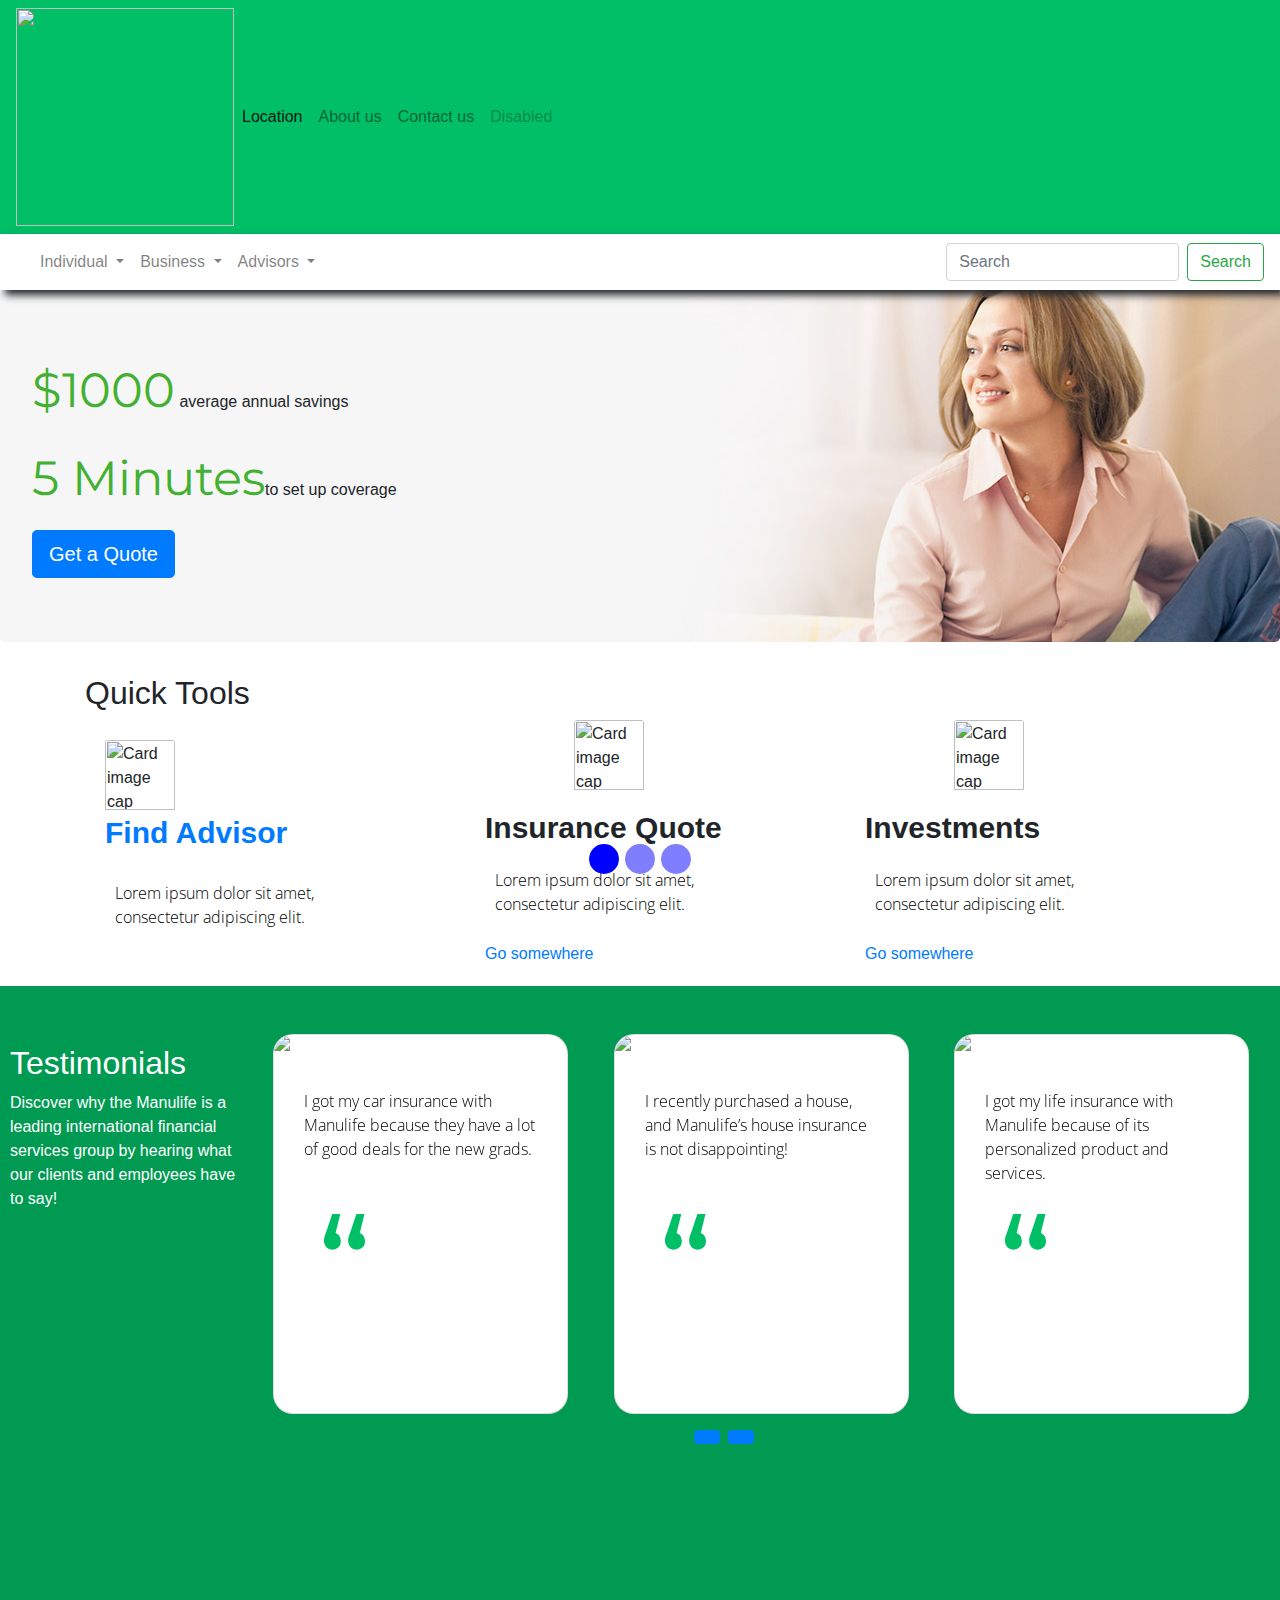
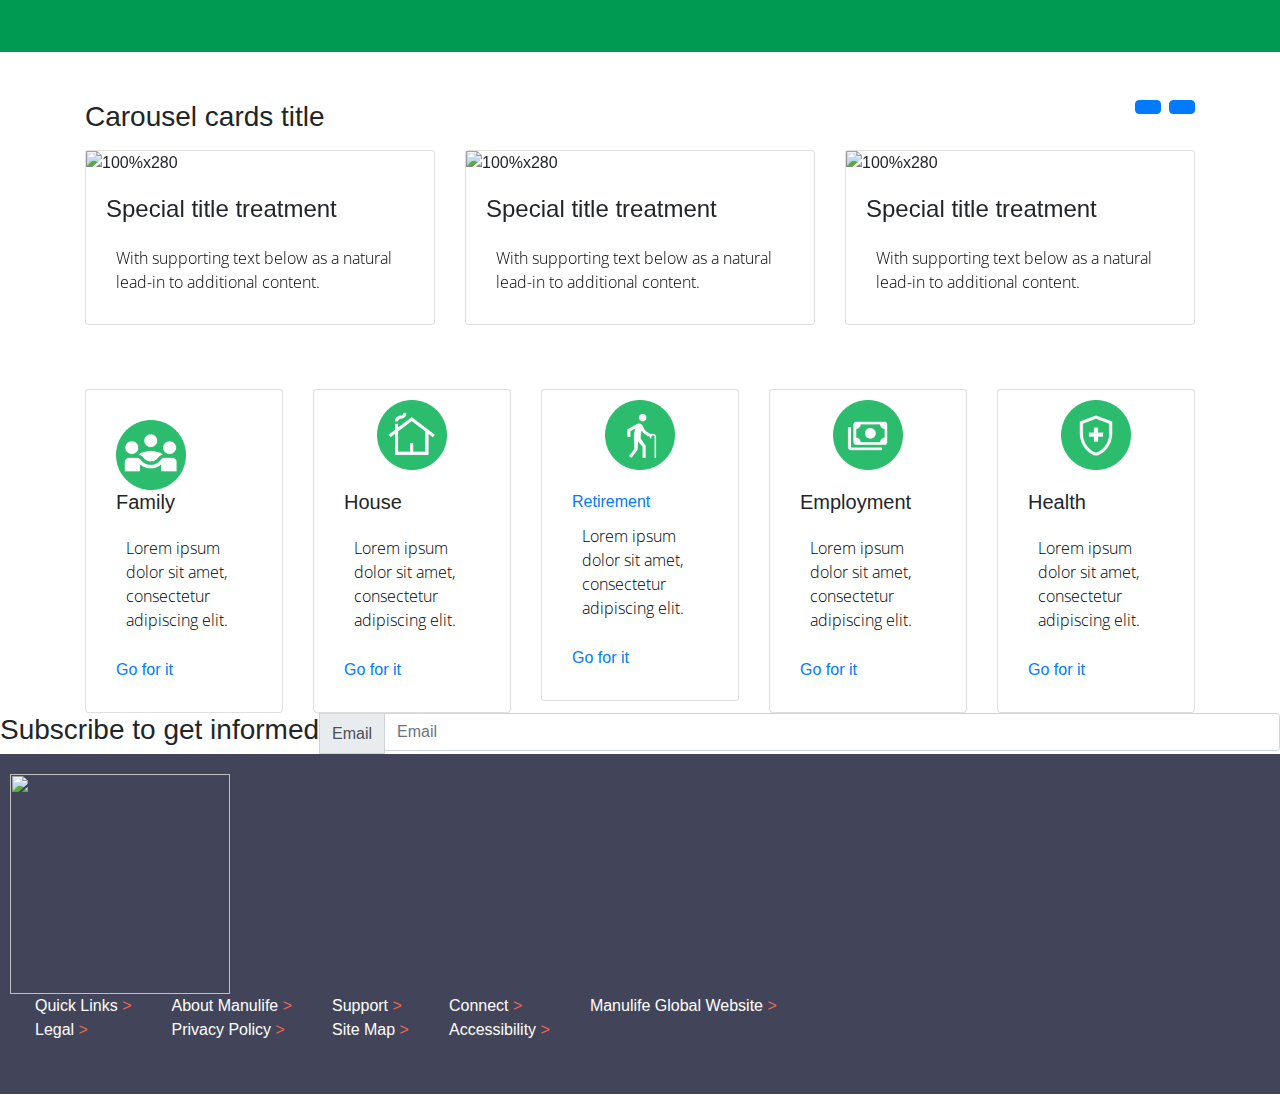
==== commit fbb68c78: "Merge branch 'main' of https://github.com/Saltapple55/ui-ux-final-project" ====
--- a/index.html
+++ b/index.html
@@ -515,226 +515,7 @@
             <input type="text" class="form-control" placeholder="Email" aria-label="Email" aria-describedby="addon-wrapping">
         </div>
 
-        <div class="jumbotron">
-            <p> <span class = "bigGreen">$1000</span> average annual savings</p>
-            <p> <span class = "bigGreen">5 Minutes</span>to set up coverage</p>
-            <a class="btn btn-primary btn-lg" href="#" role="button">Get a Quote</a>
-        </div>
-        <div class="container">
-            <h2>Quick Tools</h2>
-            <div class = "row">
-              <div class="col-sm"> 
-                <div class="card insurancePrompt" style="width: 18rem;">
-                  <div class="card-body">
-                    <img class="card-img-top center" src="images/Group 128horse.png" alt="Card image cap" style ="width: 70px" >
-                    <p><a href="#" class="card-title">Find Advisor</a></p>
-                    <p class="card-text">Lorem ipsum dolor sit amet, consectetur adipiscing elit.
-
-                    </p>
-                </div>
-                </div>
-              </div>
-              <div class="col-sm"> 
-                <div class="card insurancePrompt" style="width: 18rem;">
-                  <img class="card-img-top center" src="images/Group 129king.png" alt="Card image cap" style ="width: 70px">
-                  <div class="card-body">
-                    <h5 class="card-title"> Insurance Quote</h5>
-                    <p class="card-text">Lorem ipsum dolor sit amet, consectetur adipiscing elit.
-
-                    </p>
-                    <a href="#">Go somewhere</a>
-                </div>
-                </div>
-              </div>
-              <div class="col-sm">
-                <div class="card insurancePrompt" style="width: 18rem;">
-                  <img class="card-img-top center" src="images/Group 125Pawn.png" alt="Card image cap" style ="width: 70px">
-                  <div class="card-body">
-                    <h5 class="card-title">Investments</h5>
-                    <p class="card-text">Lorem ipsum dolor sit amet, consectetur adipiscing elit.</p>
-                    <a href="#">Go somewhere</a>
-                </div>
-                </div>
-              </div>
-              </div>
-        
-    </div>
-        </div>
-    <section class="pt-5 pb-5 testimony">
-        <div class = "container testimonyWord">
-            <h2>Testimonials</h2>
-            <p>Discover why the Manulife is a leading international financial services group by hearing what our clients and employees have to say! 
-            </p>
-        </div>
-        <div class="container">
-            <div class="row">
-                <div class="col-12">
-                    <div id="carouselExampleIndicators2" class="carousel slide" data-ride="carousel">
-                        <div class="carousel-inner">
-                            <div class="carousel-item active">
-                                <div class="row">
-                                    <div class="col-md-4 mb-2">
-                                        <div class="card">
-                                            <img class="img-fluid" alt="100%x280" src="https://images.unsplash.com/photo-1532781914607-2031eca2f00d?ixlib=rb-0.3.5&amp;q=80&amp;fm=jpg&amp;crop=entropy&amp;cs=tinysrgb&amp;w=1080&amp;fit=max&amp;ixid=eyJhcHBfaWQiOjMyMDc0fQ&amp;s=7c625ea379640da3ef2e24f20df7ce8d">
-                                            <div class="card-body">
-                                                <h4 class="card-title">"</h4>
-                                                <p class="card-text">I got my car insurance with Manulife because they have a lot of good deals for the new grads.</p>
-    
-                                            </div>
-    
-                                        </div>
-                                    </div>
-                                    <div class="col-md-4 mb-3">
-                                        <div class="card">
-                                            <img class="img-fluid" alt="100%x280" src="https://images.unsplash.com/photo-1517760444937-f6397edcbbcd?ixlib=rb-0.3.5&amp;q=80&amp;fm=jpg&amp;crop=entropy&amp;cs=tinysrgb&amp;w=1080&amp;fit=max&amp;ixid=eyJhcHBfaWQiOjMyMDc0fQ&amp;s=42b2d9ae6feb9c4ff98b9133addfb698">
-                                            <div class="card-body">
-                                                <h4 class="card-title">"</h4>
-                                                <p class="card-text">I recently purchased a house, and Manulife’s house insurance is not disappointing!</p>
-    
-                                            </div>
-                                        </div>
-                                    </div>
-                                    <div class="col-md-4 mb-3">
-                                        <div class="card">
-                                            <img class="img-fluid" alt="100%x280" src="https://images.unsplash.com/photo-1532712938310-34cb3982ef74?ixlib=rb-0.3.5&amp;q=80&amp;fm=jpg&amp;crop=entropy&amp;cs=tinysrgb&amp;w=1080&amp;fit=max&amp;ixid=eyJhcHBfaWQiOjMyMDc0fQ&amp;s=3d2e8a2039c06dd26db977fe6ac6186a">
-                                            <div class="card-body">
-                                                <h4 class="card-title">"</h4>
-                                                <p class="card-text">I got my life insurance with Manulife because of its personalized product and services. </p>
-    
-                                            </div>
-                                        </div>
-                                    </div>
-    
-                                </div>
-                            </div>
-                            <div class="carousel-item">
-                                <div class="row">
-    
-                                    <div class="col-md-4 mb-3">
-                                        <div class="card">
-                                            <img class="img-fluid" alt="100%x280" src="https://images.unsplash.com/photo-1532771098148-525cefe10c23?ixlib=rb-0.3.5&amp;q=80&amp;fm=jpg&amp;crop=entropy&amp;cs=tinysrgb&amp;w=1080&amp;fit=max&amp;ixid=eyJhcHBfaWQiOjMyMDc0fQ&amp;s=3f317c1f7a16116dec454fbc267dd8e4">
-                                            <div class="card-body">
-                                                <h3 class="card-title">"</h3>
-                                                <p class="card-text">Because of my job, my family worries about my safety all the time. So I choose to get a life insurance with Manulife.</p>
-    
-                                            </div>
-    
-                                        </div>
-                                    </div>
-                                    <div class="col-md-4 mb-3">
-                                        <div class="card">
-                                            <img class="img-fluid" alt="100%x280" src="https://images.unsplash.com/photo-1532715088550-62f09305f765?ixlib=rb-0.3.5&amp;q=80&amp;fm=jpg&amp;crop=entropy&amp;cs=tinysrgb&amp;w=1080&amp;fit=max&amp;ixid=eyJhcHBfaWQiOjMyMDc0fQ&amp;s=ebadb044b374504ef8e81bdec4d0e840">
-                                            <div class="card-body">
-                                                <h4 class="card-title">"</h4>
-                                                <p class="card-text">Family insurance plan covers me, my husband and my kids, I love how convinient it is to keep my loved ones secured.</p>
-    
-                                            </div>
-                                        </div>
-                                    </div>
-                                    <div class="col-md-4 mb-3">
-                                        <div class="card">
-                                            <img class="img-fluid" alt="100%x280" src="https://images.unsplash.com/photo-1506197603052-3cc9c3a201bd?ixlib=rb-0.3.5&amp;q=80&amp;fm=jpg&amp;crop=entropy&amp;cs=tinysrgb&amp;w=1080&amp;fit=max&amp;ixid=eyJhcHBfaWQiOjMyMDc0fQ&amp;s=0754ab085804ae8a3b562548e6b4aa2e">
-                                            <div class="card-body">
-                                                <h4 class="card-title">"</h4>
-                                                <p class="card-text">I am a product director at Manulife, I use our product, and I trust our product! </p>
-    
-                                            </div>
-                                        </div>
-                                    </div>
-    
-                                </div>
-                            </div>
-                            </div>
-                        </div>
-                    </div>
-                </div>
-                
-                <div class="col-6 text-right">
-                    <a class="btn btn-primary mb-3 mr-1" href="#carouselExampleIndicators2" role="button" data-slide="prev">
-                        <i class="fa fa-arrow-left"></i>
-                    </a>
-                   
-                    <a class="btn btn-primary mb-3 " href="#carouselExampleIndicators2" role="button" data-slide="next">
-                        <i class="fa fa-arrow-right"></i>
-                    </a>
-                </div>
-                <ol class="carousel-indicators">
-                    <li data-target="#carouselExampleIndicators" data-slide-to="0" class="active"></li>
-                    <li data-target="#carouselExampleIndicators" data-slide-to="1"></li>
-                    <li data-target="#carouselExampleIndicators" data-slide-to="2"></li>
-                  </ol>
-            </div>
-        </div>
-    </section>
-    <section class ="lifePlans">
-         <div class="container">
-            <div class="row">
-                <div class="col-sm">
-                    <div class="card" >
-                        <div class="card-body">
-                          <img class="card-img-top center" src="images/Group 86Family.png" alt="Card image cap" style ="width: 70px" >
-                          <h5 class="card-title">Family</h5>
-                          <p class="card-text">Lorem ipsum dolor sit amet, consectetur adipiscing elit.
-      
-                          </p>
-                          <a href="#">Go for it</a>
-                      </div>
-                      </div>
-                </div>
-                <div class="col-sm">
-                    <div class="card">
-                        <img class="card-img-top center" src="images/Group 87House.png" alt="Card image cap" style ="width: 70px">
-                        <div class="card-body">
-                          <h5 class="card-title">House</h5>
-                          <p class="card-text">Lorem ipsum dolor sit amet, consectetur adipiscing elit.
-      
-                          </p>
-                          <a href="#">Go for it</a>
-                      </div>
-                      </div>
-                </div>
-                <div class="col-sm">
-                    <div class="card" >
-                        <img class="card-img-top center" src="images/Group 88Retirement.png" alt="Card image cap" style ="width: 70px">
-                        <div class="card-body">
-                          <a href="#" class="card-title">Retirement</a>
-                          <p class="card-text">Lorem ipsum dolor sit amet, consectetur adipiscing elit.</p>
-                          <a href="#">Go for it</a>
-                      </div>
-                      </div>
-                </div>
-                <div class="col-sm">
-                    <div class="card" >
-                        <img class="card-img-top center" src="images/Group 89Employment.png" alt="Card image cap" style ="width: 70px">
-                        <div class="card-body">
-                        <h5 class="card-title">Employment</h5>
-                        <p class="card-text">Lorem ipsum dolor sit amet, consectetur adipiscing elit.
-                        </p>
-                        <a href="#">Go for it</a>
-                    </div>
-                    </div>
-                </div>
-                <div class="col-sm">
-                    <div class="card">
-                        <img class="card-img-top center" src="images/Group 90Health.png" alt="Card image cap" style ="width: 70px">
-                        <div class="card-body">
-                        <h5 class="card-title">Health</h5>
-                        <p class="card-text">Lorem ipsum dolor sit amet, consectetur adipiscing elit.</p>
-                        <a href="#">Go for it</a>
-                    </div>
-                    </div>
-                </div>
-            </div>
-        </div>
-    </section>
-        <div class="input-group flex-nowrap">
-            <h3> Subscribe to get informed</h3> 
-            <p></p>
-            <div class="input-group-prepend">
-                <span class="input-group-text" id="addon-wrapping">Email</span>
-             </div>
-            <input type="text" class="form-control" placeholder="Email" aria-label="Email" aria-describedby="addon-wrapping">
-        </div>
+
         <script src="https://code.jquery.com/jquery-3.3.1.slim.min.js" integrity="sha384-q8i/X+965DzO0rT7abK41JStQIAqVgRVzpbzo5smXKp4YfRvH+8abtTE1Pi6jizo" crossorigin="anonymous"></script>
         <script src="https://cdn.jsdelivr.net/npm/popper.js@1.14.7/dist/umd/popper.min.js" integrity="sha384-UO2eT0CpHqdSJQ6hJty5KVphtPhzWj9WO1clHTMGa3JDZwrnQq4sF86dIHNDz0W1" crossorigin="anonymous"></script>
         <script src="https://cdn.jsdelivr.net/npm/bootstrap@4.3.1/dist/js/bootstrap.min.js" integrity="sha384-JjSmVgyd0p3pXB1rRibZUAYoIIy6OrQ6VrjIEaFf/nJGzIxFDsf4x0xIM+B07jRM" crossorigin="anonymous"></script>
--- a/css/style.css
+++ b/css/style.css
@@ -245,7 +245,7 @@
 .stepper-item::before {
   position: absolute;
   content: "";
-  border-bottom: 2px solid #ccc;
+  border-bottom: 2px solid #CAEFDB;
   opacity: .4;
   width: 100%;
   top: 20px;
@@ -257,11 +257,16 @@
 .stepper-item::after {
   position: absolute;
   content: "";
-  border-bottom: 2px solid #2BBD6D;
+  border-bottom: 2px solid #CAEFDB;
   width: 100%;
   top: 20px;
   left: 50%;
   z-index: 2;
+}
+.step-name{
+  position: absolute;
+  bottom: -20px;
+
 }
 
 .stepper-item .step-counter {
@@ -274,9 +279,8 @@
   height: 10px;
   top: 16px;
   border-radius: 50%;
-  background: #2BBD6D;
+  background: #CAEFDB;
   margin-bottom: 6px;
-  filter: opacity(70%);
 }
 
 .stepper-item.active {
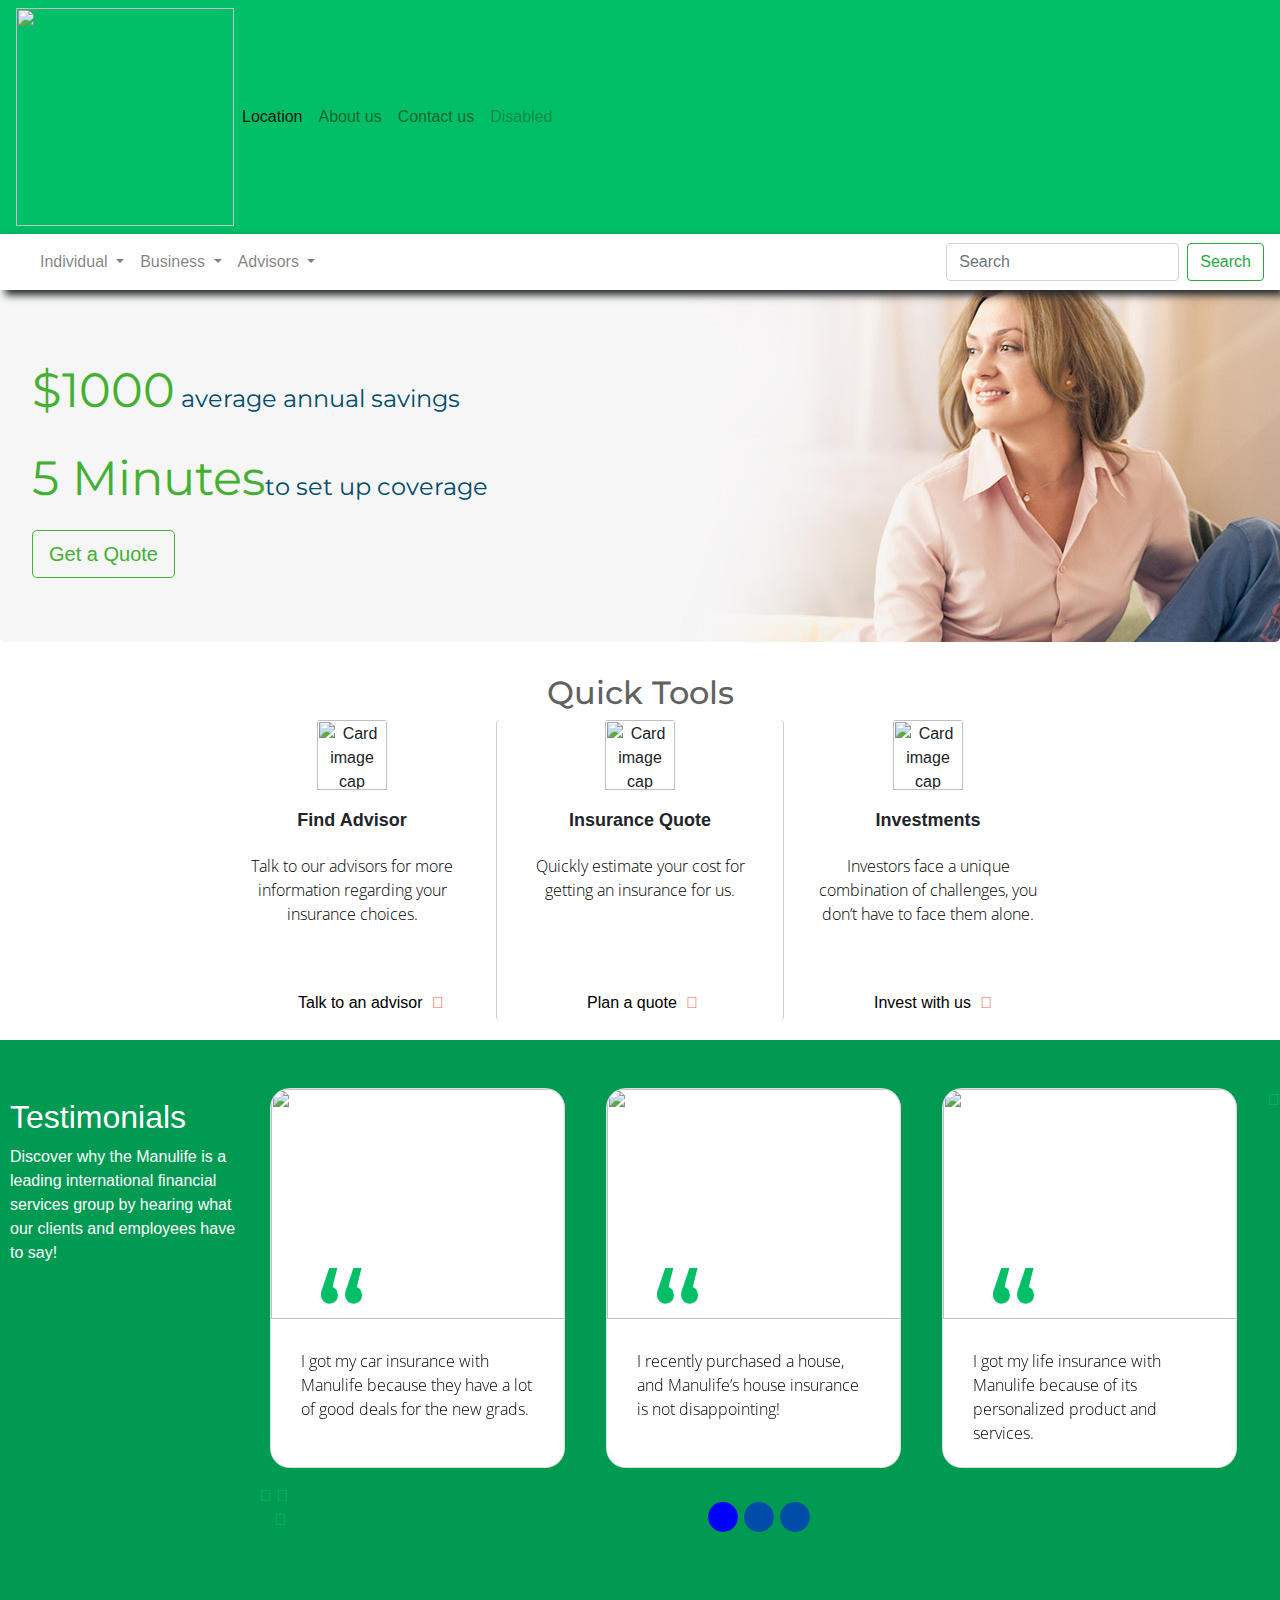
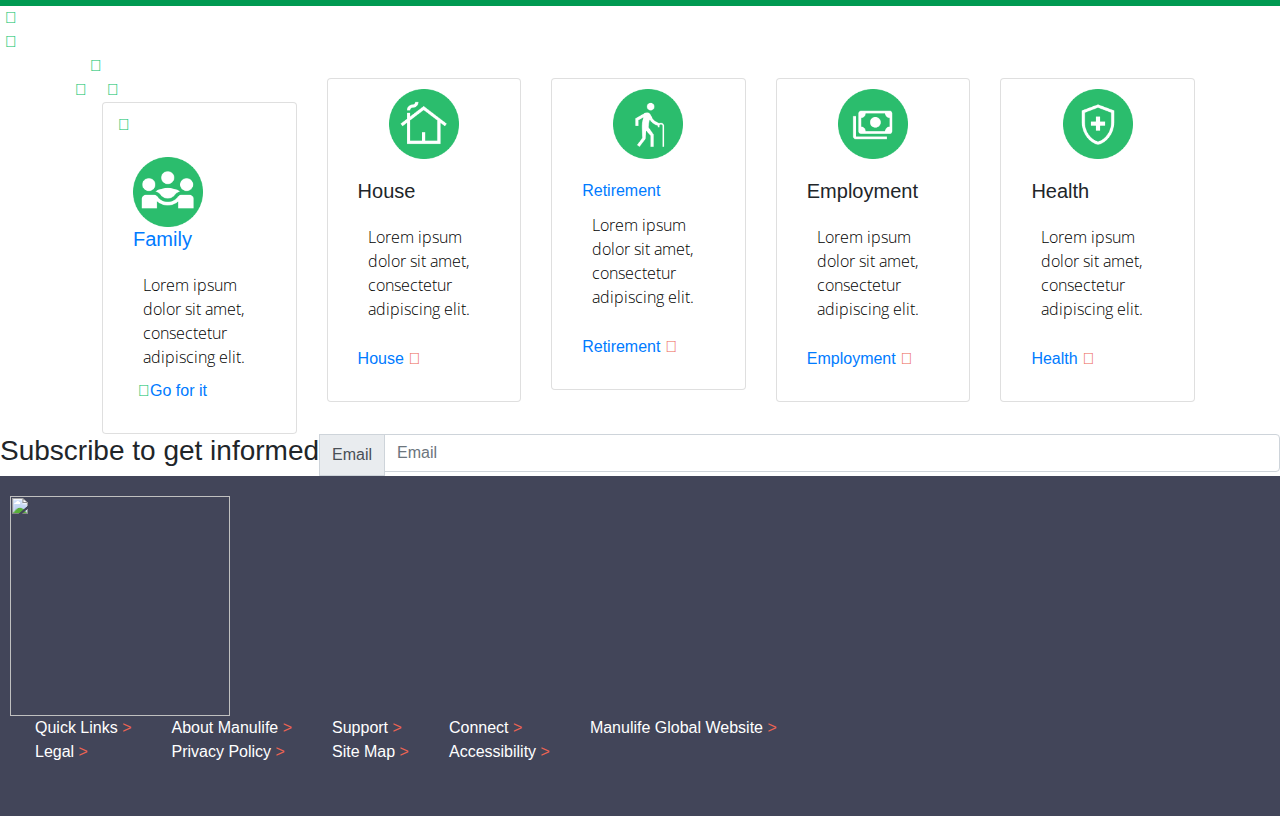
==== commit 4c1da620: "Chevron bug" ====
--- a/index.html
+++ b/index.html
@@ -6,7 +6,7 @@
         <link href="https://fonts.googleapis.com/css?family=Poppins:100,200,300,400,500,600,700,800,900&display=swap" rel="stylesheet">
         <link href="https://fonts.googleapis.com/css2?family=Montserrat:ital,wght@0,100;0,200;0,300;0,400;0,500;0,600;0,700;0,800;0,900;1,100;1,200;1,300;1,400;1,500;1,600;1,700;1,800;1,900&display=swap" rel="stylesheet"> 
         <link href="https://fonts.googleapis.com/css2?family=Open+Sans:wght@300;400;700&display=swap" rel="stylesheet">
-
+        <script src="https://kit.fontawesome.com/ef5aeb3d8b.js" crossorigin="anonymous"></script>
         <!-- Bootstrap CSS -->
         <link rel="stylesheet" href="https://cdn.jsdelivr.net/npm/bootstrap@4.3.1/dist/css/bootstrap.min.css" integrity="sha384-ggOyR0iXCbMQv3Xipma34MD+dH/1fQ784/j6cY/iJTQUOhcWr7x9JvoRxT2MZw1T" crossorigin="anonymous">
         <link  rel="stylesheet" href="css/style.css" type="text/css">
@@ -166,39 +166,40 @@
             <a class="btn btn-primary btn-lg" href="#" role="button">Get a Quote</a>
         </div>
         <!-- Cards -->
-        <div class="container">
+        <div class="container qTools">
             <h2>Quick Tools</h2>
-            <div class = "row">         <!-- must have class = 'row' and then class = "col-md" -->
+            <div class = "row no-gutters">         <!-- must have class = 'row' and then class = "col-md" -->
               <div class="col-sm"> 
-                <div class="card insurancePrompt" style="width: 18rem;">
+                <div class="card qCard" style="width: 18rem;">
+                    <img class="card-img-top center" src="images/Advisor Icon.png" alt="Card image cap" style ="width: 70px" >
                   <div class="card-body">
-                    <img class="card-img-top center" src="images/Group 128horse.png" alt="Card image cap" style ="width: 70px" >
-                    <p><a href="#" class="card-title">Find Advisor</a></p>
-                    <p class="card-text">Lorem ipsum dolor sit amet, consectetur adipiscing elit.
+                    <h5 class="card-title"> Find Advisor</h5>
+                    <p class="card-text">Talk to our advisors for more information regarding your insurance choices.
 
                     </p>
+                    <a  class = "qLink" href="#">Talk to an advisor <span class="chevRed"></span></a>
+
                 </div>
                 </div>
               </div>
               <div class="col-sm"> 
-                <div class="card insurancePrompt" style="width: 18rem;">
-                  <img class="card-img-top center" src="images/Group 129king.png" alt="Card image cap" style ="width: 70px">
+                <div class="card qCard qcenterCard" style="width: 18rem;">
+                  <img class="card-img-top center" src="images/QuoteIcon.png" alt="Card image cap" style ="width: 70px">
                   <div class="card-body">
                     <h5 class="card-title"> Insurance Quote</h5>
-                    <p class="card-text">Lorem ipsum dolor sit amet, consectetur adipiscing elit.
-
+                    <p class="card-text">Quickly estimate your cost for getting an insurance for us.
                     </p>
-                    <a href="#">Go somewhere</a>
+                    <a class = "qLink" href="#">Plan a quote <span class ="chevRed"></span></a>
                 </div>
                 </div>
               </div>
               <div class="col-sm">
-                <div class="card insurancePrompt" style="width: 18rem;">
-                  <img class="card-img-top center" src="images/Group 125Pawn.png" alt="Card image cap" style ="width: 70px">
+                <div class="card qCard" style="width: 18rem;">
+                  <img class="card-img-top center" src="images/InvestmentIcon.png" alt="Card image cap" style ="width: 70px">
                   <div class="card-body">
                     <h5 class="card-title">Investments</h5>
-                    <p class="card-text">Lorem ipsum dolor sit amet, consectetur adipiscing elit.</p>
-                    <a href="#">Go somewhere</a>
+                    <p class="card-text">Investors face a unique combination of challenges, you don’t have to face them alone.</p>
+                    <a  class = "qLink" href="#">Invest with us <span class="chevRed"></span></a>
                 </div>
                 </div>
               </div>
@@ -221,7 +222,9 @@
                                 <div class="row">
                                     <div class="col-md-4 mb-2">
                                         <div class="card">
-                                            <img class="img-fluid" alt="100%x280" src="https://images.unsplash.com/photo-1532781914607-2031eca2f00d?ixlib=rb-0.3.5&amp;q=80&amp;fm=jpg&amp;crop=entropy&amp;cs=tinysrgb&amp;w=1080&amp;fit=max&amp;ixid=eyJhcHBfaWQiOjMyMDc0fQ&amp;s=7c625ea379640da3ef2e24f20df7ce8d">
+                                            <div class = "image-gradient">
+                                            <img class="img-fluid img-gradient" alt="100%x280" src="images/testimonials 1.jpg" style ="width: 295px; height: 230px; object-fit: cover;">
+                                            </div>
                                             <div class="card-body">
                                                 <h4 class="card-title">“</h4>
                                                 <p class="card-text">I got my car insurance with Manulife because they have a lot of good deals for the new grads.</p>
@@ -232,7 +235,7 @@
                                     </div>
                                     <div class="col-md-4 mb-3">
                                         <div class="card">
-                                            <img class="img-fluid" alt="100%x280" src="https://images.unsplash.com/photo-1517760444937-f6397edcbbcd?ixlib=rb-0.3.5&amp;q=80&amp;fm=jpg&amp;crop=entropy&amp;cs=tinysrgb&amp;w=1080&amp;fit=max&amp;ixid=eyJhcHBfaWQiOjMyMDc0fQ&amp;s=42b2d9ae6feb9c4ff98b9133addfb698">
+                                            <img class="img-fluid" alt="100%x280" src="images/testimonials 2.png" style ="width: 295px; height: 230px; object-fit: cover;">
                                             <div class="card-body">
                                                 <h4 class="card-title">“</h4>
                                                 <p class="card-text">I recently purchased a house, and Manulife’s house insurance is not disappointing!</p>
@@ -242,7 +245,7 @@
                                     </div>
                                     <div class="col-md-4 mb-3">
                                         <div class="card">
-                                            <img class="img-fluid" alt="100%x280" src="https://images.unsplash.com/photo-1532712938310-34cb3982ef74?ixlib=rb-0.3.5&amp;q=80&amp;fm=jpg&amp;crop=entropy&amp;cs=tinysrgb&amp;w=1080&amp;fit=max&amp;ixid=eyJhcHBfaWQiOjMyMDc0fQ&amp;s=3d2e8a2039c06dd26db977fe6ac6186a">
+                                            <img class="img-fluid" alt="100%x280" src="images/testimonials 3.jpg" style ="width: 295px; height: 230px; object-fit: cover;">
                                             <div class="card-body">
                                                 <h4 class="card-title">“</h4>
                                                 <p class="card-text">I got my life insurance with Manulife because of its personalized product and services. </p>
@@ -258,7 +261,7 @@
     
                                     <div class="col-md-4 mb-3">
                                         <div class="card">
-                                            <img class="img-fluid" alt="100%x280" src="https://images.unsplash.com/photo-1532771098148-525cefe10c23?ixlib=rb-0.3.5&amp;q=80&amp;fm=jpg&amp;crop=entropy&amp;cs=tinysrgb&amp;w=1080&amp;fit=max&amp;ixid=eyJhcHBfaWQiOjMyMDc0fQ&amp;s=3f317c1f7a16116dec454fbc267dd8e4">
+                                            <img class="img-fluid" alt="100%x280" src="images/testimonials 4.jpg" style ="width: 295px; height: 230px; object-fit: cover;">
                                             <div class="card-body">
                                                 <h3 class="card-title">“</h3>
                                                 <p class="card-text">Because of my job, my family worries about my safety all the time. So I choose to get a life insurance with Manulife.</p>
@@ -269,7 +272,7 @@
                                     </div>
                                     <div class="col-md-4 mb-3">
                                         <div class="card">
-                                            <img class="img-fluid" alt="100%x280" src="https://images.unsplash.com/photo-1532715088550-62f09305f765?ixlib=rb-0.3.5&amp;q=80&amp;fm=jpg&amp;crop=entropy&amp;cs=tinysrgb&amp;w=1080&amp;fit=max&amp;ixid=eyJhcHBfaWQiOjMyMDc0fQ&amp;s=ebadb044b374504ef8e81bdec4d0e840">
+                                            <img class="img-fluid" alt="100%x280" src="images/testimonials 5.jpg" style ="width: 295px; height: 230px; object-fit: cover;">
                                             <div class="card-body">
                                                 <h4 class="card-title">“</h4>
                                                 <p class="card-text">Family insurance plan covers me, my husband and my kids, I love how convinient it is to keep my loved ones secured.</p>
@@ -279,7 +282,7 @@
                                     </div>
                                     <div class="col-md-4 mb-3">
                                         <div class="card">
-                                            <img class="img-fluid" alt="100%x280" src="https://images.unsplash.com/photo-1506197603052-3cc9c3a201bd?ixlib=rb-0.3.5&amp;q=80&amp;fm=jpg&amp;crop=entropy&amp;cs=tinysrgb&amp;w=1080&amp;fit=max&amp;ixid=eyJhcHBfaWQiOjMyMDc0fQ&amp;s=0754ab085804ae8a3b562548e6b4aa2e">
+                                            <img class="img-fluid" alt="100%x280" src="images/testimonials 6.jpg" style ="width: 295px; height: 230px; object-fit: cover;">
                                             <div class="card-body">
                                                 <h4 class="card-title">“</h4>
                                                 <p class="card-text">I am a product director at Manulife, I use our product, and I trust our product! </p>
@@ -292,156 +295,17 @@
                             </div>
                             </div>
                         </div>
-                    </div>
-                </div>
-                
-                <div class="col-6 text-right">
-                    <a class="btn btn-primary mb-3 mr-1" href="#carouselExampleIndicators2" role="button" data-slide="prev">
-                        <i class="fa fa-arrow-left"></i>
-                    </a>
-                   
-                    <a class="btn btn-primary mb-3 " href="#carouselExampleIndicators2" role="button" data-slide="next">
-                        <i class="fa fa-arrow-right"></i>
-                    </a>
-                </div>
-                <ol class="carousel-indicators">
-                    <li data-target="#carouselExampleIndicators" data-slide-to="0" class="active"></li>
-                    <li data-target="#carouselExampleIndicators" data-slide-to="1"></li>
-                    <li data-target="#carouselExampleIndicators" data-slide-to="2"></li>
-                </ol>
-            </div>
-        </div>
-    </section>
-    <section class="pt-5 pb-5">
-        <div class="container">
-            <div class="row">
-                <div class="col-6">
-                    <h3 class="mb-3">Carousel cards title </h3>
-                </div>
-                <div class="col-6 text-right">
-                    <a class="btn btn-primary mb-3 mr-1" href="#carouselExampleIndicators2" role="button" data-slide="prev">
-                        <i class="fa fa-arrow-left"></i>
-                    </a>
-                    <a class="btn btn-primary mb-3 " href="#carouselExampleIndicators2" role="button" data-slide="next">
-                        <i class="fa fa-arrow-right"></i>
-                    </a>
-                </div>
-                <div class="col-12">
-                    <div id="carouselExampleIndicators2" class="carousel slide" data-ride="carousel">
-    
-                        <div class="carousel-inner">
-                            <div class="carousel-item active">
-                                <div class="row">
-    
-                                    <div class="col-md-4 mb-3">
-                                        <div class="card">
-                                            <img class="img-fluid" alt="100%x280" src="https://images.unsplash.com/photo-1532781914607-2031eca2f00d?ixlib=rb-0.3.5&amp;q=80&amp;fm=jpg&amp;crop=entropy&amp;cs=tinysrgb&amp;w=1080&amp;fit=max&amp;ixid=eyJhcHBfaWQiOjMyMDc0fQ&amp;s=7c625ea379640da3ef2e24f20df7ce8d">
-                                            <div class="card-body">
-                                                <h4 class="card-title">Special title treatment</h4>
-                                                <p class="card-text">With supporting text below as a natural lead-in to additional content.</p>
-    
-                                            </div>
-    
-                                        </div>
-                                    </div>
-                                    <div class="col-md-4 mb-3">
-                                        <div class="card">
-                                            <img class="img-fluid" alt="100%x280" src="https://images.unsplash.com/photo-1517760444937-f6397edcbbcd?ixlib=rb-0.3.5&amp;q=80&amp;fm=jpg&amp;crop=entropy&amp;cs=tinysrgb&amp;w=1080&amp;fit=max&amp;ixid=eyJhcHBfaWQiOjMyMDc0fQ&amp;s=42b2d9ae6feb9c4ff98b9133addfb698">
-                                            <div class="card-body">
-                                                <h4 class="card-title">Special title treatment</h4>
-                                                <p class="card-text">With supporting text below as a natural lead-in to additional content.</p>
-    
-                                            </div>
-                                        </div>
-                                    </div>
-                                    <div class="col-md-4 mb-3">
-                                        <div class="card">
-                                            <img class="img-fluid" alt="100%x280" src="https://images.unsplash.com/photo-1532712938310-34cb3982ef74?ixlib=rb-0.3.5&amp;q=80&amp;fm=jpg&amp;crop=entropy&amp;cs=tinysrgb&amp;w=1080&amp;fit=max&amp;ixid=eyJhcHBfaWQiOjMyMDc0fQ&amp;s=3d2e8a2039c06dd26db977fe6ac6186a">
-                                            <div class="card-body">
-                                                <h4 class="card-title">Special title treatment</h4>
-                                                <p class="card-text">With supporting text below as a natural lead-in to additional content.</p>
-    
-                                            </div>
-                                        </div>
-                                    </div>
-    
-                                </div>
-                            </div>
-                            <div class="carousel-item">
-                                <div class="row">
-    
-                                    <div class="col-md-4 mb-3">
-                                        <div class="card">
-                                            <img class="img-fluid" alt="100%x280" src="https://images.unsplash.com/photo-1532771098148-525cefe10c23?ixlib=rb-0.3.5&amp;q=80&amp;fm=jpg&amp;crop=entropy&amp;cs=tinysrgb&amp;w=1080&amp;fit=max&amp;ixid=eyJhcHBfaWQiOjMyMDc0fQ&amp;s=3f317c1f7a16116dec454fbc267dd8e4">
-                                            <div class="card-body">
-                                                <h4 class="card-title">Special title treatment</h4>
-                                                <p class="card-text">With supporting text below as a natural lead-in to additional content.</p>
-    
-                                            </div>
-    
-                                        </div>
-                                    </div>
-                                    <div class="col-md-4 mb-3">
-                                        <div class="card">
-                                            <img class="img-fluid" alt="100%x280" src="https://images.unsplash.com/photo-1532715088550-62f09305f765?ixlib=rb-0.3.5&amp;q=80&amp;fm=jpg&amp;crop=entropy&amp;cs=tinysrgb&amp;w=1080&amp;fit=max&amp;ixid=eyJhcHBfaWQiOjMyMDc0fQ&amp;s=ebadb044b374504ef8e81bdec4d0e840">
-                                            <div class="card-body">
-                                                <h4 class="card-title">Special title treatment</h4>
-                                                <p class="card-text">With supporting text below as a natural lead-in to additional content.</p>
-    
-                                            </div>
-                                        </div>
-                                    </div>
-                                    <div class="col-md-4 mb-3">
-                                        <div class="card">
-                                            <img class="img-fluid" alt="100%x280" src="https://images.unsplash.com/photo-1506197603052-3cc9c3a201bd?ixlib=rb-0.3.5&amp;q=80&amp;fm=jpg&amp;crop=entropy&amp;cs=tinysrgb&amp;w=1080&amp;fit=max&amp;ixid=eyJhcHBfaWQiOjMyMDc0fQ&amp;s=0754ab085804ae8a3b562548e6b4aa2e">
-                                            <div class="card-body">
-                                                <h4 class="card-title">Special title treatment</h4>
-                                                <p class="card-text">With supporting text below as a natural lead-in to additional content.</p>
-    
-                                            </div>
-                                        </div>
-                                    </div>
-    
-                                </div>
-                            </div>
-                            <div class="carousel-item">
-                                <div class="row">
-    
-                                    <div class="col-md-4 mb-3">
-                                        <div class="card">
-                                            <img class="img-fluid" alt="100%x280" src="https://images.unsplash.com/photo-1507525428034-b723cf961d3e?ixlib=rb-0.3.5&amp;q=80&amp;fm=jpg&amp;crop=entropy&amp;cs=tinysrgb&amp;w=1080&amp;fit=max&amp;ixid=eyJhcHBfaWQiOjMyMDc0fQ&amp;s=ee8417f0ea2a50d53a12665820b54e23">
-                                            <div class="card-body">
-                                                <h4 class="card-title">Special title treatment</h4>
-                                                <p class="card-text">With supporting text below as a natural lead-in to additional content.</p>
-    
-                                            </div>
-    
-                                        </div>
-                                    </div>
-                                    <div class="col-md-4 mb-3">
-                                        <div class="card">
-                                            <img class="img-fluid" alt="100%x280" src="https://images.unsplash.com/photo-1532777946373-b6783242f211?ixlib=rb-0.3.5&amp;q=80&amp;fm=jpg&amp;crop=entropy&amp;cs=tinysrgb&amp;w=1080&amp;fit=max&amp;ixid=eyJhcHBfaWQiOjMyMDc0fQ&amp;s=8ac55cf3a68785643998730839663129">
-                                            <div class="card-body">
-                                                <h4 class="card-title">Special title treatment</h4>
-                                                <p class="card-text">With supporting text below as a natural lead-in to additional content.</p>
-    
-                                            </div>
-                                        </div>
-                                    </div>
-                                    <div class="col-md-4 mb-3">
-                                        <div class="card">
-                                            <img class="img-fluid" alt="100%x280" src="https://images.unsplash.com/photo-1532763303805-529d595877c5?ixlib=rb-0.3.5&amp;q=80&amp;fm=jpg&amp;crop=entropy&amp;cs=tinysrgb&amp;w=1080&amp;fit=max&amp;ixid=eyJhcHBfaWQiOjMyMDc0fQ&amp;s=5ee4fd5d19b40f93eadb21871757eda6">
-                                            <div class="card-body">
-                                                <h4 class="card-title">Special title treatment</h4>
-                                                <p class="card-text">With supporting text below as a natural lead-in to additional content.</p>
-                                            </div>
-                                        </div>
-                                    </div>
-                                </div>
-                            </div>
-                        </div>
-                    </div>
-                </div>
+                    </div> 
+                    <a class="chevleftGreen" href="#carouselExampleIndicators2" role="button" data-slide="prev">
+                    <a class="chevGreen " href="#carouselExampleIndicators2" role="button" data-slide="next">
+                        <ol class="carousel-indicators">
+                            <li data-target="#carouselExampleIndicators" data-slide-to="0" class="active"></li>
+                            <li data-target="#carouselExampleIndicators" data-slide-to="1"></li>
+                            <li data-target="#carouselExampleIndicators" data-slide-to="2"></li>
+                        </ol>
+                    
+                </div>
+
             </div>
         </div>
     </section>
@@ -468,7 +332,7 @@
                           <p class="card-text">Lorem ipsum dolor sit amet, consectetur adipiscing elit.
       
                           </p>
-                          <a href="#">Go for it</a>
+                          <a href="#">House<span class="chevRed"></span></a>
                       </div>
                       </div>
                 </div>
@@ -478,7 +342,7 @@
                         <div class="card-body">
                           <a href="#" class="card-title">Retirement</a>
                           <p class="card-text">Lorem ipsum dolor sit amet, consectetur adipiscing elit.</p>
-                          <a href="#">Go for it</a>
+                          <a href="#">Retirement<span class="chevRed"></span></a>
                       </div>
                       </div>
                 </div>
@@ -489,7 +353,7 @@
                         <h5 class="card-title">Employment</h5>
                         <p class="card-text">Lorem ipsum dolor sit amet, consectetur adipiscing elit.
                         </p>
-                        <a href="#">Go for it</a>
+                        <a href="#">Employment<span class="chevRed"></span></a>
                     </div>
                     </div>
                 </div>
@@ -499,7 +363,7 @@
                         <div class="card-body">
                         <h5 class="card-title">Health</h5>
                         <p class="card-text">Lorem ipsum dolor sit amet, consectetur adipiscing elit.</p>
-                        <a href="#">Go for it</a>
+                        <a href="#">Health<span class="chevRed"></span></a>
                     </div>
                     </div>
                 </div>
--- a/css/style.css
+++ b/css/style.css
@@ -1,17 +1,18 @@
+html {
+  scroll-behavior: smooth;
+}
+.padding-0{
+  padding-right:0 !important;
+  padding-left:0 !important;
+}
 .navTop{
     background-color: #00BF66 !important;
+    z-index: 3;
 }
 .center{
-    align-self: center;
-}
-.insurancePrompt{
-    border: 0px;
-}
-.insurancePrompt .card-title{
-    font-weight: 600;
-    font-family: sans-serif;
-    font-size: 30px;
-}
+    align-self: center !important;
+}
+
 .megamenu {
     position: absolute;
     overflow: hidden;
@@ -20,6 +21,8 @@
     right: 0;
     padding: 0;
     border: none;
+    z-index: 5;
+
 }
 .dropdown-menu:click{
     display: block;
@@ -32,7 +35,6 @@
     display: block;
     overflow: hidden;
     align-items: center;
-
 }
 .menuRow{
     float: center;
@@ -43,22 +45,126 @@
     float: center;
     background-color: white !important;
     box-shadow: 5px 5px 8px;
-
-
+    z-index: 9;
 }
 
 .dropdown-menu.megamenu {
     min-width: 1040px;
-}
+    z-index: 9;
+
+}
+/* this is the jumbotron */
 .homeHero{
     background-image:url("HeroImg.png");
 }
 
-.jumbotron .bigGreen{
+.homeHero .bigGreen{
     font-size: 48;
-    font-family: "Montserrat";
+    font-family: "Montserrat", sans-serif;
     color: #42B031;
 }
+.homeHero p {
+  font-size: 24;
+  font-family: "Montserrat", sans-serif;
+  color: #004C6C;
+}
+.homeHero .btn{
+  color: #42B031;
+  border-color: #42B031;
+  background-color: transparent;
+}
+.homeHero .btn:active {
+  color: #FFF !important;
+  border-color: #FFF !important;
+  background-color: #42B031 !important;
+
+}
+/* this is the quicktools */
+.qTools{
+  margin-top: 20px;
+  margin-bottom: 20px;
+
+}
+.qTools .row{
+  display: flex;
+  justify-content: center;
+}
+.qTools h2{
+  font-size: 32;
+  font-family: "Montserrat", sans-serif;
+  color: #616161;
+  align-self: center;
+  text-align: center;
+  margin-left: auto !important;
+  margin-right: auto !important;
+
+}
+.qTools .col-sm{
+padding-left: 0%;
+padding-right: 0%;
+flex-grow: 0;
+
+}
+.qCard{
+  border: 0px;
+  height: 300px;
+  text-align: center;
+}
+.qcenterCard{
+  border-left: 1px solid #CDCDCD;
+  border-right: 1px solid #CDCDCD;
+}
+.qCard .card-title{
+  font-weight: 600;
+  font-family: 'open-sans', sans-serif;
+  font-size: 18;
+}
+.qLink{
+  position: absolute;
+  bottom: 5;
+  left: 90;
+  color: #000;
+}
+.chevYellow:after {
+  content: '\f138';
+  font-family: fontawesome, sans-serif;
+  color: #ffcb05;
+  margin-left: 5px;
+}
+.chevRed:after {
+  content: '\f138';
+  font-family: fontawesome, sans-serif;
+  color: #EC6453;
+  margin-left: 5px;
+}
+.chevGreen:after {
+  content: '\f138';
+  font-family: fontawesome, sans-serif;
+  color: #00BF66;
+  margin-left: 5px;
+}
+.chevleftGreen:after {
+  content: '\f137';
+  font-family: fontawesome, sans-serif;
+  color: #00BF66;
+  margin-left: 5px;
+}
+/* 
+#002f4b,#dc4225 
+Convert HEX to RGBA - http://hex2rgba.devoth.com/
+*/ /*
+.img-gradient:after {
+  content:'';
+  position:absolute;
+  left:0; top:0;
+  width:100%; height:100%;
+  display:inline-block;
+  background: -webkit-linear-gradient(top, rgba(255, 255, 255, 0.5) 0%,rgba(255, 255, 255, 0.5) 100%); /* Chrome10+,Safari5.1+ */
+  /* background: -o-linear-gradient(top, rgba(255, 255, 255, 0.5) 0%,rgba((255, 255, 255, 0.5) 100%); /* Opera 11.10+ */
+  /* background: -ms-linear-gradient(top, rgba((255, 255, 255, 0.5) 0%,rgba((255, 255, 255, 0.5) 100%); IE10+ */
+  /* background: linear-gradient(to bottom, rgba(0,47,75,0.5) 0%,rgba((255, 255, 255, 0.5) 100%); W3C */
+  /* filter: progid:DXImageTransform.Microsoft.gradient( startColorstr='#002f4b', endColorstr='#00000000',GradientType=0 ); IE6-9 */
+  /* z-index: 2; */
 
 .slideContainer{
     min-height: 100vh;
@@ -89,9 +195,10 @@
 }
 .testimony .container{
     background-color: #009A52;
-    height: 570px;
+    height: 470px;
     justify-content: space-around;
     align-items: center;
+    position: relative;
 
 }
 .testimony .card{
@@ -158,6 +265,10 @@
     overflow: auto;
 
 }
+.cIndicator{
+  display: flex;
+  justify-content: center;
+}
 .carouselExampleIndicators{
     background-color: blue;
     color: blue;
@@ -169,7 +280,6 @@
     color: blue;
     height: 30px;
   }
-
   .sr-only{
     background-color: blue;
     color: blue;
@@ -181,54 +291,84 @@
     box-sizing: border-box;
   }
   
-  .slider {
+.slider {
     width: 1000px;
     text-align: center;
     overflow: hidden;
-  }
+    bottom: 100px;
+    position: relative;
   
-  .slides {
+    z-index: 0;
+
+
+
+}
+.slider .btn{
+z-index: 10;
+
+}
+  
+.slides {
     display: flex;
     
-    overflow-x: auto;
+    overflow-x: hidden;
     scroll-snap-type: x mandatory;
     
     scroll-behavior: smooth;
     -webkit-overflow-scrolling: touch;
-    
     /*
     scroll-snap-points-x: repeat(300px);
     scroll-snap-type: mandatory;
     */
-  }
-  .slides::-webkit-scrollbar {
+}
+
+#blank1{
+  height: 100px;
+
+}
+#blank2{
+  height: 100px;
+
+}
+#blank3{
+  height: 100px;
+
+}
+
+
+
+.slides::-webkit-scrollbar {
     width: 10px;
     height: 10px;
-  }
-  .slides::-webkit-scrollbar-thumb {
+}
+.slides::-webkit-scrollbar-thumb {
     background: black;
     border-radius: 10px;
-  }
-  .slides::-webkit-scrollbar-track {
+}
+.slides::-webkit-scrollbar-track {
     background: transparent;
-  }
-  .slides > div {
+}
+.slides > div {
     scroll-snap-align: start;
     flex-shrink: 0;
     width: 1000px;
     height: auto;
     margin-right: 50px;
     border-radius: 10px;
-    background: #eee;
+    background: #FFFFFF;
     transform-origin: center center;
     transform: scale(1);
-    transition: transform 0.5s;}
+    transition: transform 0.5s;
+
+  }
 
 .stepper-wrapper{
-  margin-top: auto;
+  margin-top: 20px;;
   display: flex;
   justify-content: space-between;
   margin-bottom: 20px;
+  z-index: 2;
+  position: relative;
 }
 .stepper-item {
   position: relative;
@@ -266,6 +406,7 @@
 .step-name{
   position: absolute;
   bottom: -20px;
+  color: #2BBD6D;
 
 }
 
@@ -281,6 +422,7 @@
   border-radius: 50%;
   background: #CAEFDB;
   margin-bottom: 6px;
+  
 }
 
 .stepper-item.active {
@@ -310,7 +452,7 @@
   width: 100%;
   top: 20px;
   left: 50%;
-  z-index: 3;
+  z-index: 2;
 }
 
 .stepper-item:first-child::before {
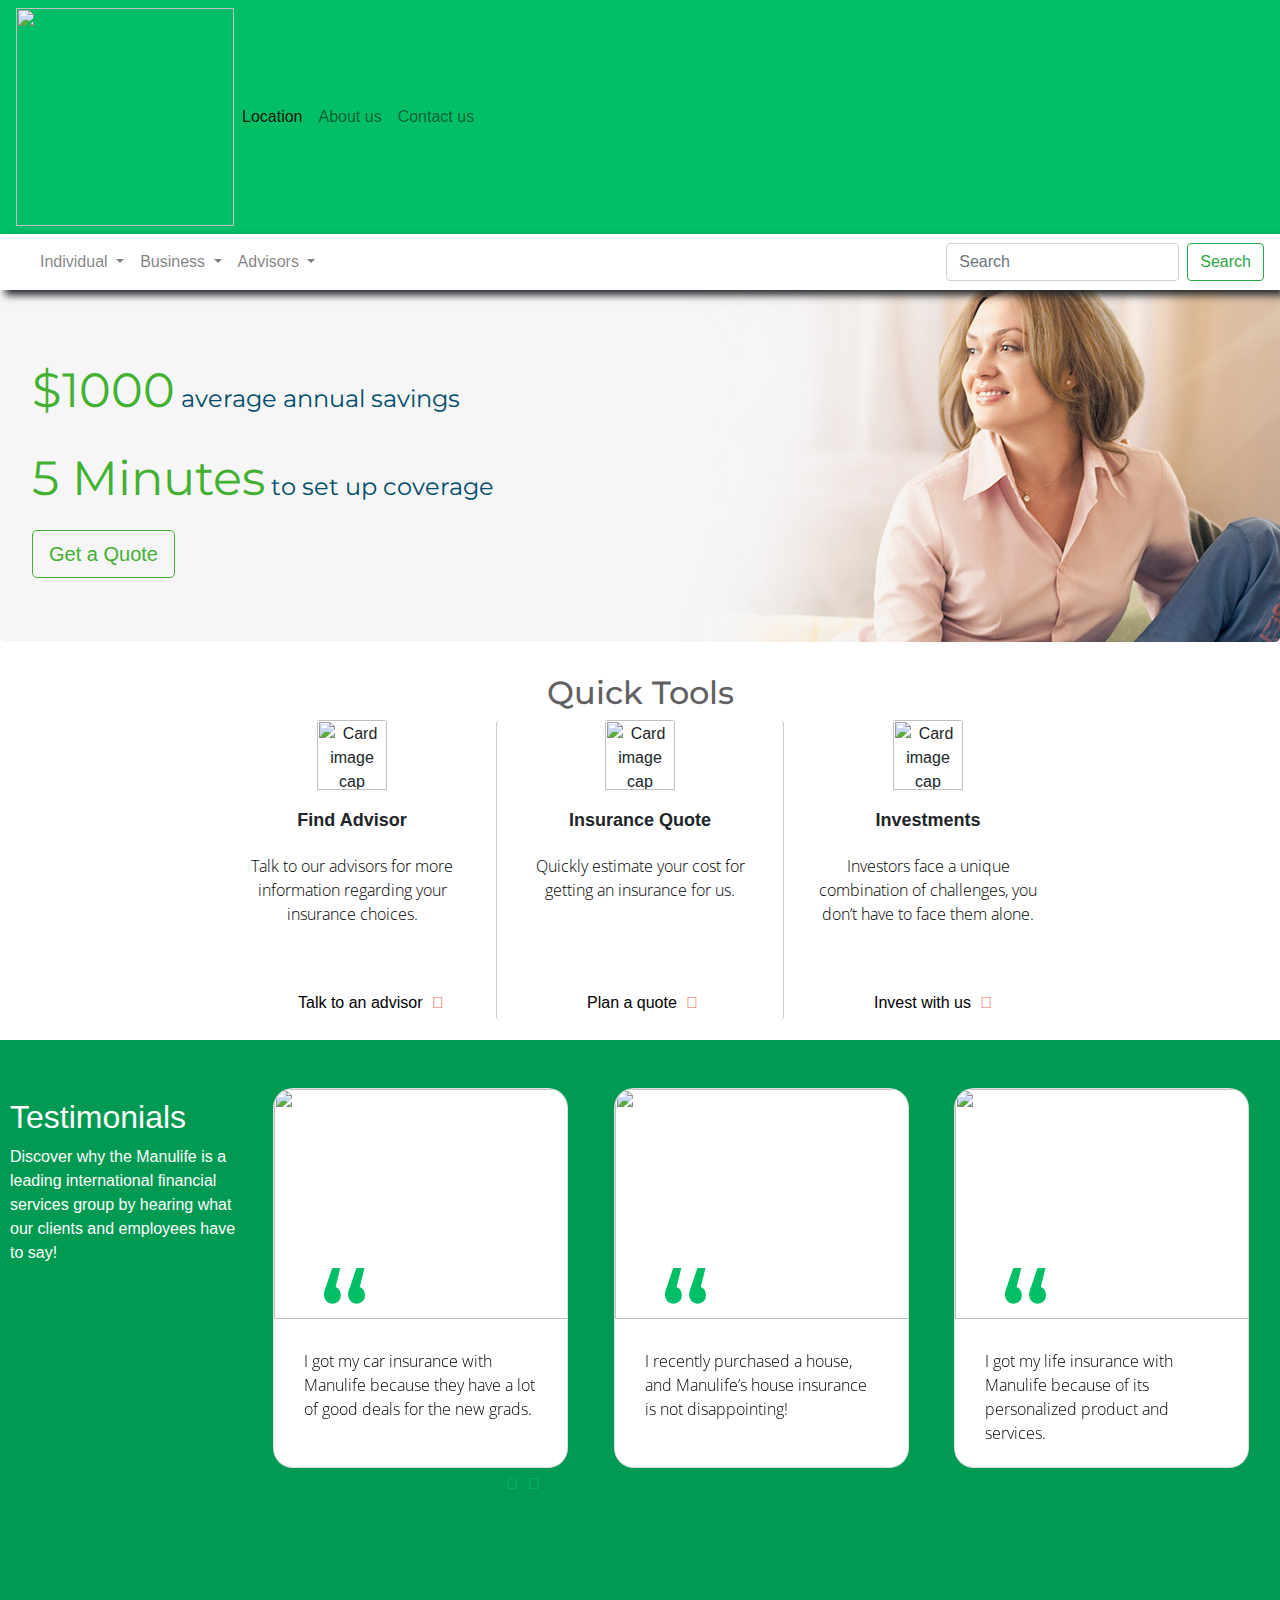
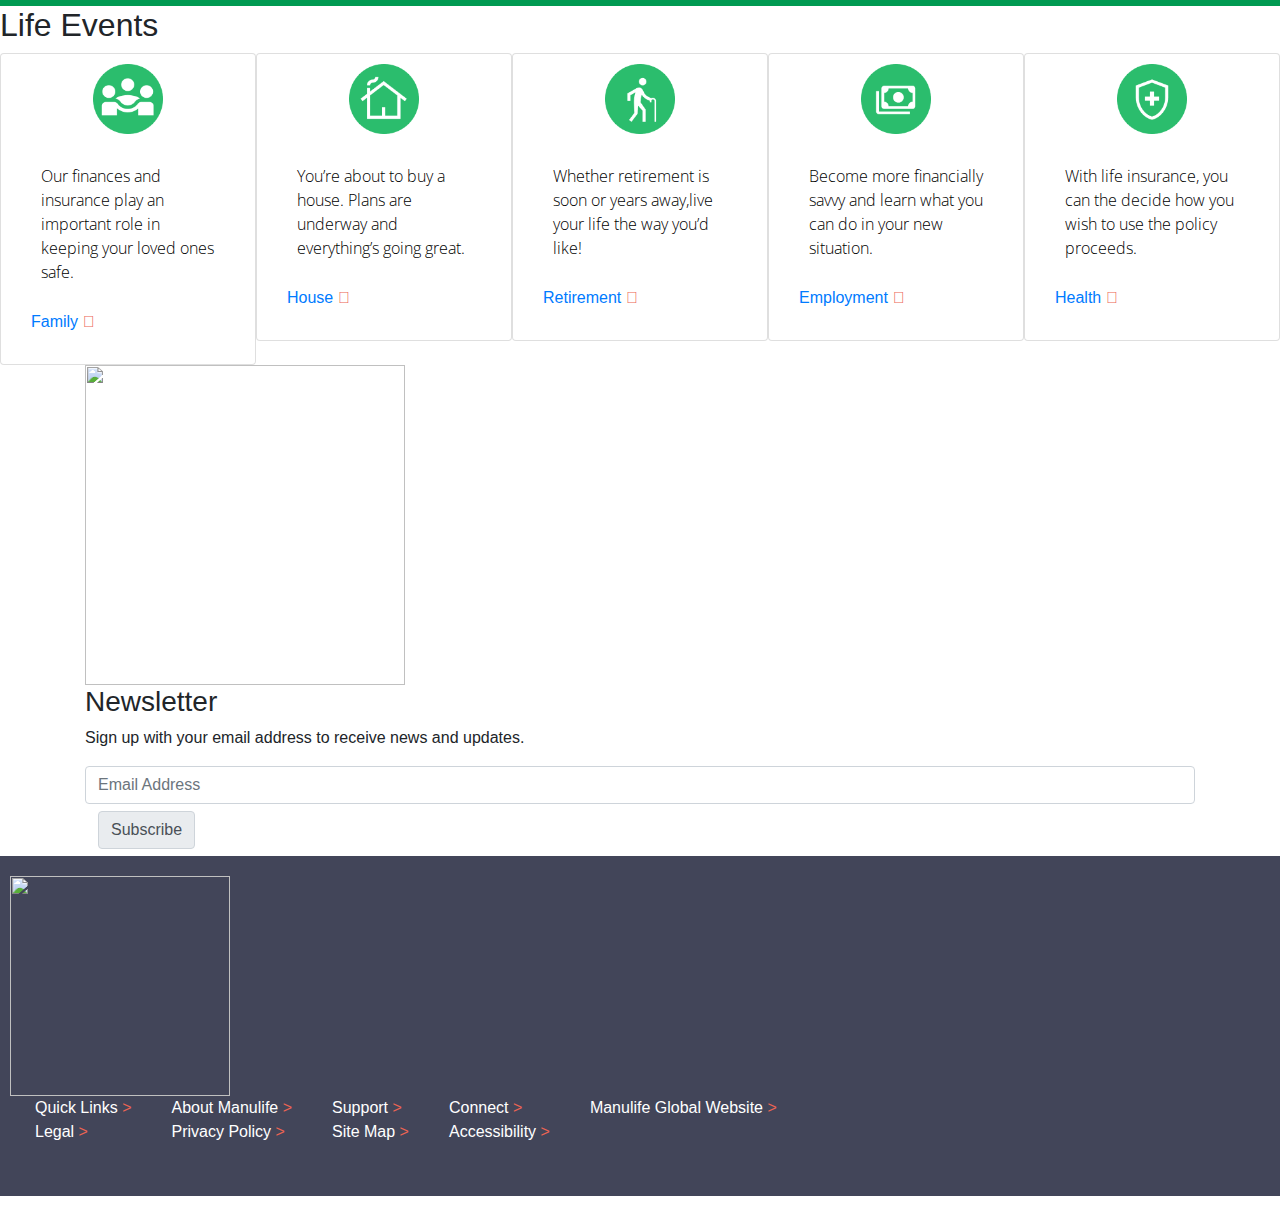
==== commit dfaafb14: "FINAL HOOHAAHAA" ====
--- a/index.html
+++ b/index.html
@@ -14,7 +14,7 @@
       </head>
     <body>
         <nav class="navbar navbar-expand-lg navbar-light bg-light navTop">
-            <img src = "images/Manulife+Securities+white 1.png" width="218px"> 
+            <a href="/index.html"><img src = "images/Manulife+Securities+white 1.png" width="218px"> </a>
             <button class="navbar-toggler" type="button" data-toggle="collapse" data-target="#navbarNav" aria-controls="navbarNav" aria-expanded="false" aria-label="Toggle navigation">
               <span class="navbar-toggler-icon"></span>
             </button>
@@ -29,18 +29,10 @@
                 <li class="nav-item">
                   <a class="nav-link" href="#">Contact us</a>
                 </li>
-                <li class="nav-item">
-                  <a class="nav-link disabled" href="#" tabindex="-1" aria-disabled="true">Disabled</a>
-                </li>
               </ul>
             </div>
           </nav>
-          <nav class="navbar navbar-expand-lg navbar-light bg-light navBottom">
-            <!-- <a class="navbar-brand" href="#">Help Center</a>
-            <button class="navbar-toggler" type="button" data-toggle="collapse" data-target="#navbarSupportedContent" aria-controls="navbarSupportedContent" aria-expanded="false" aria-label="Toggle navigation">
-              <span class="navbar-toggler-icon"></span>
-            </button> -->
-          
+          <nav class="navbar navbar-expand-lg navbar-light bg-light navBottom">  
             <div class="collapse navbar-collapse" id="navbarSupportedContent">
               <ul class="navbar-nav mr-auto">
                 <li class="nav-item active">
@@ -56,7 +48,7 @@
                                 <div class = "navSection">
                                     <a class="dropdown-item navTitle" href="#">Insurance</a>
                                     <div class="dropdown-divider"></div>
-                                    <a class="dropdown-item" href="#">Life insurance</a>
+                                    <a class="dropdown-item" href="./comparison-page/comparison.html">Life insurance</a>
                                     <a class="dropdown-item" href="#">Disability insurance</a>
                                     <a class="dropdown-item" href="#">Critical illness insurance</a>
                                     <a class="dropdown-item" href="#">Health and dental insurance</a>
@@ -162,12 +154,12 @@
           <!-- Hero Image -->
         <div class="jumbotron homeHero">
             <p> <span class = "bigGreen">$1000</span> average annual savings</p>
-            <p> <span class = "bigGreen">5 Minutes</span>to set up coverage</p>
-            <a class="btn btn-primary btn-lg" href="#" role="button">Get a Quote</a>
+            <p> <span class = "bigGreen">5 Minutes</span> to set up coverage</p>
+            <a class="btn btn-primary btn-lg" href="./quote.html" role="button">Get a Quote</a>
         </div>
         <!-- Cards -->
         <div class="container qTools">
-            <h2>Quick Tools</h2>
+            <h2 class = "secHeader">Quick Tools</h2>
             <div class = "row no-gutters">         <!-- must have class = 'row' and then class = "col-md" -->
               <div class="col-sm"> 
                 <div class="card qCard" style="width: 18rem;">
@@ -220,20 +212,17 @@
                         <div class="carousel-inner">
                             <div class="carousel-item active">
                                 <div class="row">
-                                    <div class="col-md-4 mb-2">
-                                        <div class="card">
-                                            <div class = "image-gradient">
-                                            <img class="img-fluid img-gradient" alt="100%x280" src="images/testimonials 1.jpg" style ="width: 295px; height: 230px; object-fit: cover;">
-                                            </div>
+                                    <div class="col-md-4 mb-1">
+                                        <div class="card">
+                                            <img class="img-fluid" alt="100%x280" src="images/testimonials 1.jpg" style ="width: 295px; height: 230px; object-fit: cover;"  mask-image="linear-gradient(to bottom, rgba(0,0,0,0) 0%,rgba(0,0,0,0.65) 100%);">
                                             <div class="card-body">
                                                 <h4 class="card-title">“</h4>
                                                 <p class="card-text">I got my car insurance with Manulife because they have a lot of good deals for the new grads.</p>
-    
-                                            </div>
-    
-                                        </div>
-                                    </div>
-                                    <div class="col-md-4 mb-3">
+                                            </div>
+
+                                        </div>
+                                    </div>
+                                    <div class="col-md-4 mb-1">
                                         <div class="card">
                                             <img class="img-fluid" alt="100%x280" src="images/testimonials 2.png" style ="width: 295px; height: 230px; object-fit: cover;">
                                             <div class="card-body">
@@ -243,7 +232,7 @@
                                             </div>
                                         </div>
                                     </div>
-                                    <div class="col-md-4 mb-3">
+                                    <div class="col-md-4 mb-1">
                                         <div class="card">
                                             <img class="img-fluid" alt="100%x280" src="images/testimonials 3.jpg" style ="width: 295px; height: 230px; object-fit: cover;">
                                             <div class="card-body">
@@ -290,79 +279,85 @@
                                             </div>
                                         </div>
                                     </div>
-    
+                                    </div>
                                 </div>
                             </div>
                             </div>
                         </div>
-                    </div> 
+                   
+                    
+                </div>
+                
+                <div class="col-6 text-right cIndicator">
+                    <div class = "chevrons">
                     <a class="chevleftGreen" href="#carouselExampleIndicators2" role="button" data-slide="prev">
+                    <!-- <a class="btn btn-primary mb-3 mr-1" href="#carouselExampleIndicators2" role="button" data-slide="prev"> -->
+                        <!-- <span class="chevGreen"></span> -->
+                    </a>
+                    <!-- <ol class="carousel-indicators">
+                        <li data-target="#carouselExampleIndicators" data-slide-to="0" class="active"></li>
+                        <li data-target="#carouselExampleIndicators" data-slide-to="1"></li>
+                        <li data-target="#carouselExampleIndicators" data-slide-to="2"></li>
+                    </ol> -->
                     <a class="chevGreen " href="#carouselExampleIndicators2" role="button" data-slide="next">
-                        <ol class="carousel-indicators">
-                            <li data-target="#carouselExampleIndicators" data-slide-to="0" class="active"></li>
-                            <li data-target="#carouselExampleIndicators" data-slide-to="1"></li>
-                            <li data-target="#carouselExampleIndicators" data-slide-to="2"></li>
-                        </ol>
-                    
+                        <!-- <span class="chevLeftGreen"></span> -->
+                    </a>
+                </div>
                 </div>
 
             </div>
         </div>
     </section>
     <section class ="lifePlans">
-         <div class="container">
-            <div class="row">
-                <div class="col-sm">
+        <h2 class = "secHeader">Life Events</h2>
+         <div class="container-fluid">
+            <div class="row padding-0">
+                <div class="col-sm padding-0" style ="width: 20%">
                     <div class="card" >
+                        <img class="card-img-top center" src="images/Group 86Family.png" alt="Card image cap" style ="width: 70px" >
                         <div class="card-body">
-                          <img class="card-img-top center" src="images/Group 86Family.png" alt="Card image cap" style ="width: 70px" >
-                          <h5 class="card-title">Family</h5>
-                          <p class="card-text">Lorem ipsum dolor sit amet, consectetur adipiscing elit.
-      
+                          <p class="card-text">Our finances and insurance play an important role in keeping your loved ones safe.
                           </p>
-                          <a href="#">Go for it</a>
-                      </div>
-                      </div>
-                </div>
-                <div class="col-sm">
-                    <div class="card">
+                          <a href="#">Family<span class="chevRed"></span></a>
+                      </div>
+                      </div>
+                </div>
+                <div class="col-sm padding-0">
+                    <div class="card" >
                         <img class="card-img-top center" src="images/Group 87House.png" alt="Card image cap" style ="width: 70px">
                         <div class="card-body">
-                          <h5 class="card-title">House</h5>
-                          <p class="card-text">Lorem ipsum dolor sit amet, consectetur adipiscing elit.
-      
+                          <p class="card-text">You’re about to buy a house. Plans are underway and everything’s going great.
                           </p>
                           <a href="#">House<span class="chevRed"></span></a>
                       </div>
                       </div>
                 </div>
-                <div class="col-sm">
+                <div class="col-sm padding-0" style ="width: 20%">
                     <div class="card" >
                         <img class="card-img-top center" src="images/Group 88Retirement.png" alt="Card image cap" style ="width: 70px">
                         <div class="card-body">
-                          <a href="#" class="card-title">Retirement</a>
-                          <p class="card-text">Lorem ipsum dolor sit amet, consectetur adipiscing elit.</p>
+                          <!-- <a href="#" class="card-title">Retirement</a> -->
+                          <p class="card-text">Whether retirement is soon or years away,live your life the way you’d like! </p>
                           <a href="#">Retirement<span class="chevRed"></span></a>
                       </div>
                       </div>
                 </div>
-                <div class="col-sm">
-                    <div class="card" >
+                <div class="col-sm padding-0" style ="width: 20%">
+                    <div class="card">
                         <img class="card-img-top center" src="images/Group 89Employment.png" alt="Card image cap" style ="width: 70px">
                         <div class="card-body">
-                        <h5 class="card-title">Employment</h5>
-                        <p class="card-text">Lorem ipsum dolor sit amet, consectetur adipiscing elit.
+                        <p class="card-text">Become more financially savvy and learn what you can do in your new situation.
                         </p>
                         <a href="#">Employment<span class="chevRed"></span></a>
                     </div>
                     </div>
                 </div>
-                <div class="col-sm">
+                <div class="col-sm padding-0" style ="width: 20%">
                     <div class="card">
                         <img class="card-img-top center" src="images/Group 90Health.png" alt="Card image cap" style ="width: 70px">
                         <div class="card-body">
-                        <h5 class="card-title">Health</h5>
-                        <p class="card-text">Lorem ipsum dolor sit amet, consectetur adipiscing elit.</p>
+                        <!-- <h5 class="card-title">Health</h5> -->
+                        <p class="card-text">With life insurance, you can the  decide how you wish to use the policy proceeds.</p>
                         <a href="#">Health<span class="chevRed"></span></a>
                     </div>
                     </div>
@@ -370,21 +365,27 @@
             </div>
         </div>
     </section>
+    <section class = "subscribe">
+        <div class = "container">
+        <img src = "images/homepage - subscribe.jpg" style = "height: 320px">
+        <div class = "newsletter">
+        <h3> Newsletter</h3> 
+        <p> Sign up with your email address to receive news and updates.</p>
         <div class="input-group flex-nowrap">
-            <h3> Subscribe to get informed</h3> 
-            <p></p>
-            <div class="input-group-prepend">
-                <span class="input-group-text" id="addon-wrapping">Email</span>
-             </div>
-            <input type="text" class="form-control" placeholder="Email" aria-label="Email" aria-describedby="addon-wrapping">
-        </div>
+            <input type="text" class="form-control" placeholder="Email Address" aria-label="Email" aria-describedby="addon-wrapping">
+        </div>
+        <div class="input-group-prepend btn">
+            <span class="input-group-text" id="addon-wrapping">Subscribe</span>
+         </div>
+    </div>
+    </div>
 
 
         <script src="https://code.jquery.com/jquery-3.3.1.slim.min.js" integrity="sha384-q8i/X+965DzO0rT7abK41JStQIAqVgRVzpbzo5smXKp4YfRvH+8abtTE1Pi6jizo" crossorigin="anonymous"></script>
         <script src="https://cdn.jsdelivr.net/npm/popper.js@1.14.7/dist/umd/popper.min.js" integrity="sha384-UO2eT0CpHqdSJQ6hJty5KVphtPhzWj9WO1clHTMGa3JDZwrnQq4sF86dIHNDz0W1" crossorigin="anonymous"></script>
         <script src="https://cdn.jsdelivr.net/npm/bootstrap@4.3.1/dist/js/bootstrap.min.js" integrity="sha384-JjSmVgyd0p3pXB1rRibZUAYoIIy6OrQ6VrjIEaFf/nJGzIxFDsf4x0xIM+B07jRM" crossorigin="anonymous"></script>
     
-    
+    </section>
     </body>
 <footer>
     <img class = "logo" src = "images/Manulife+Securities+white 1.png" width="220px"> 
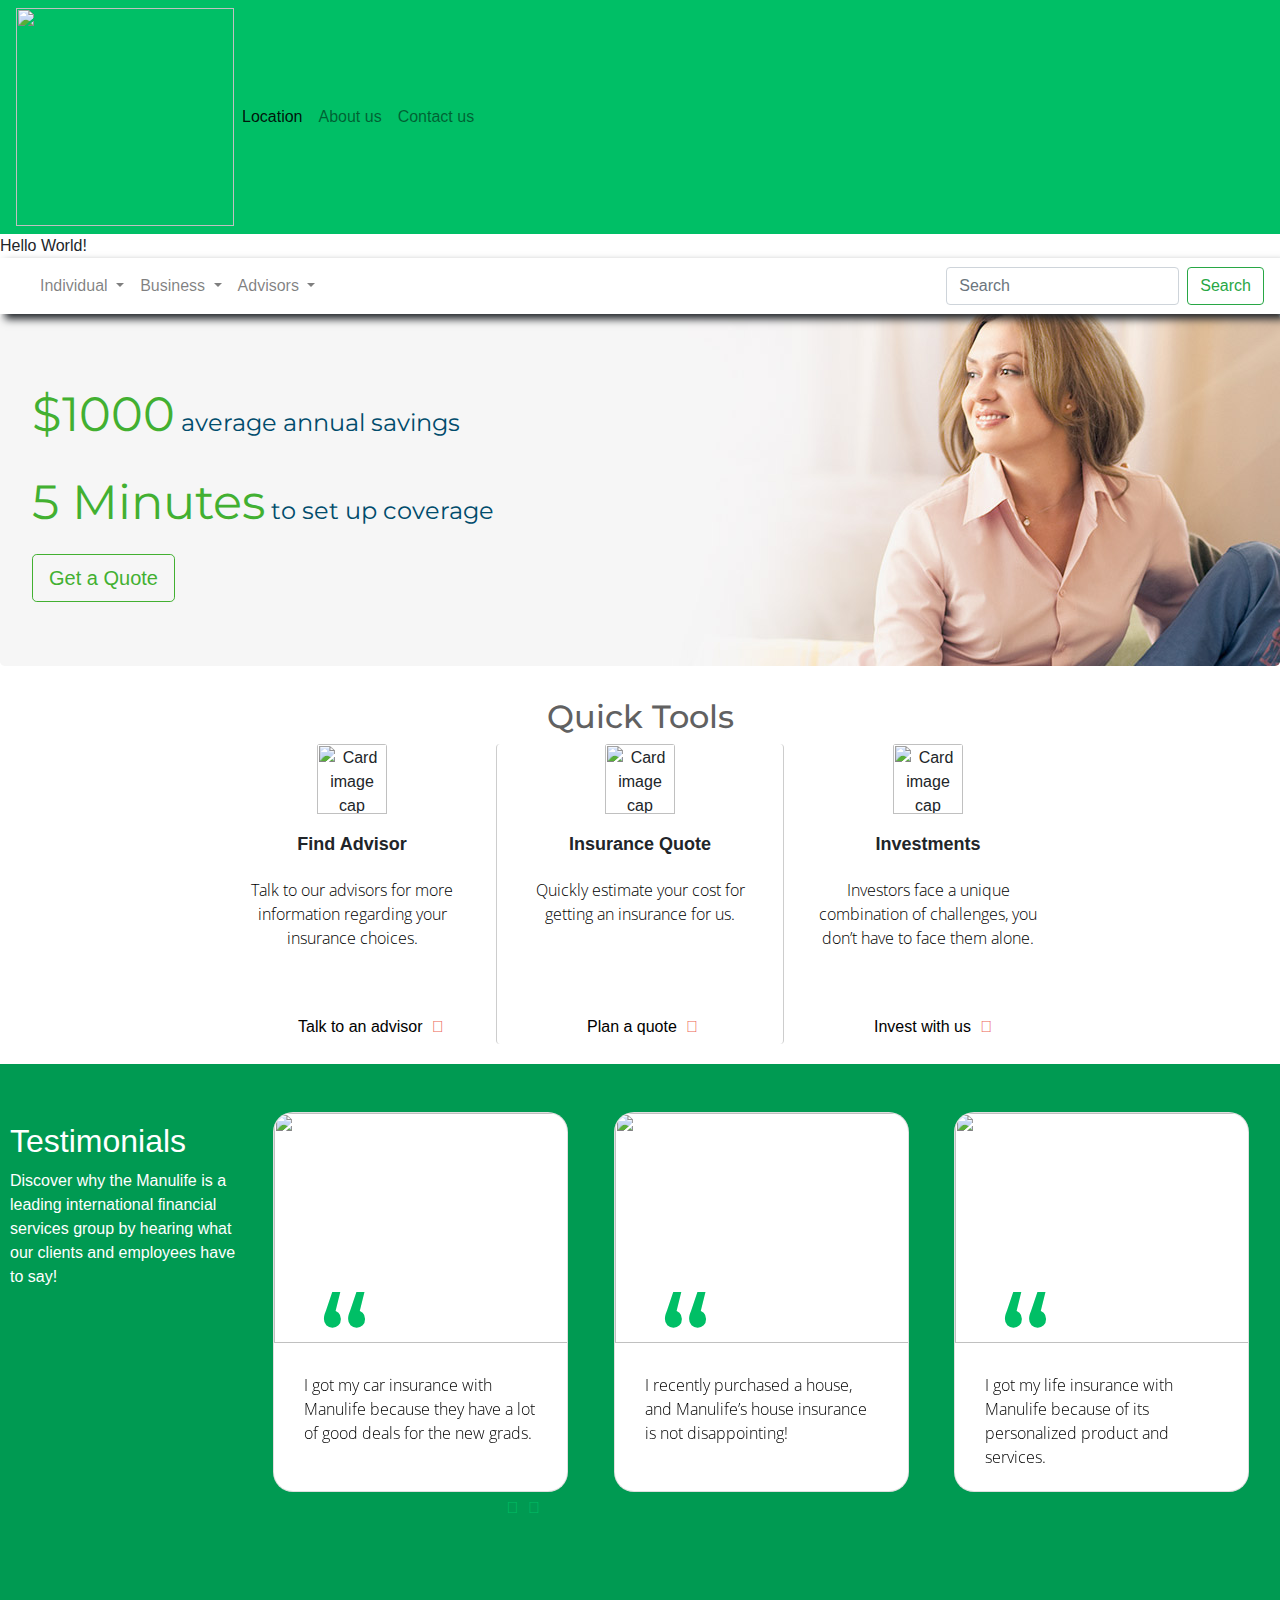
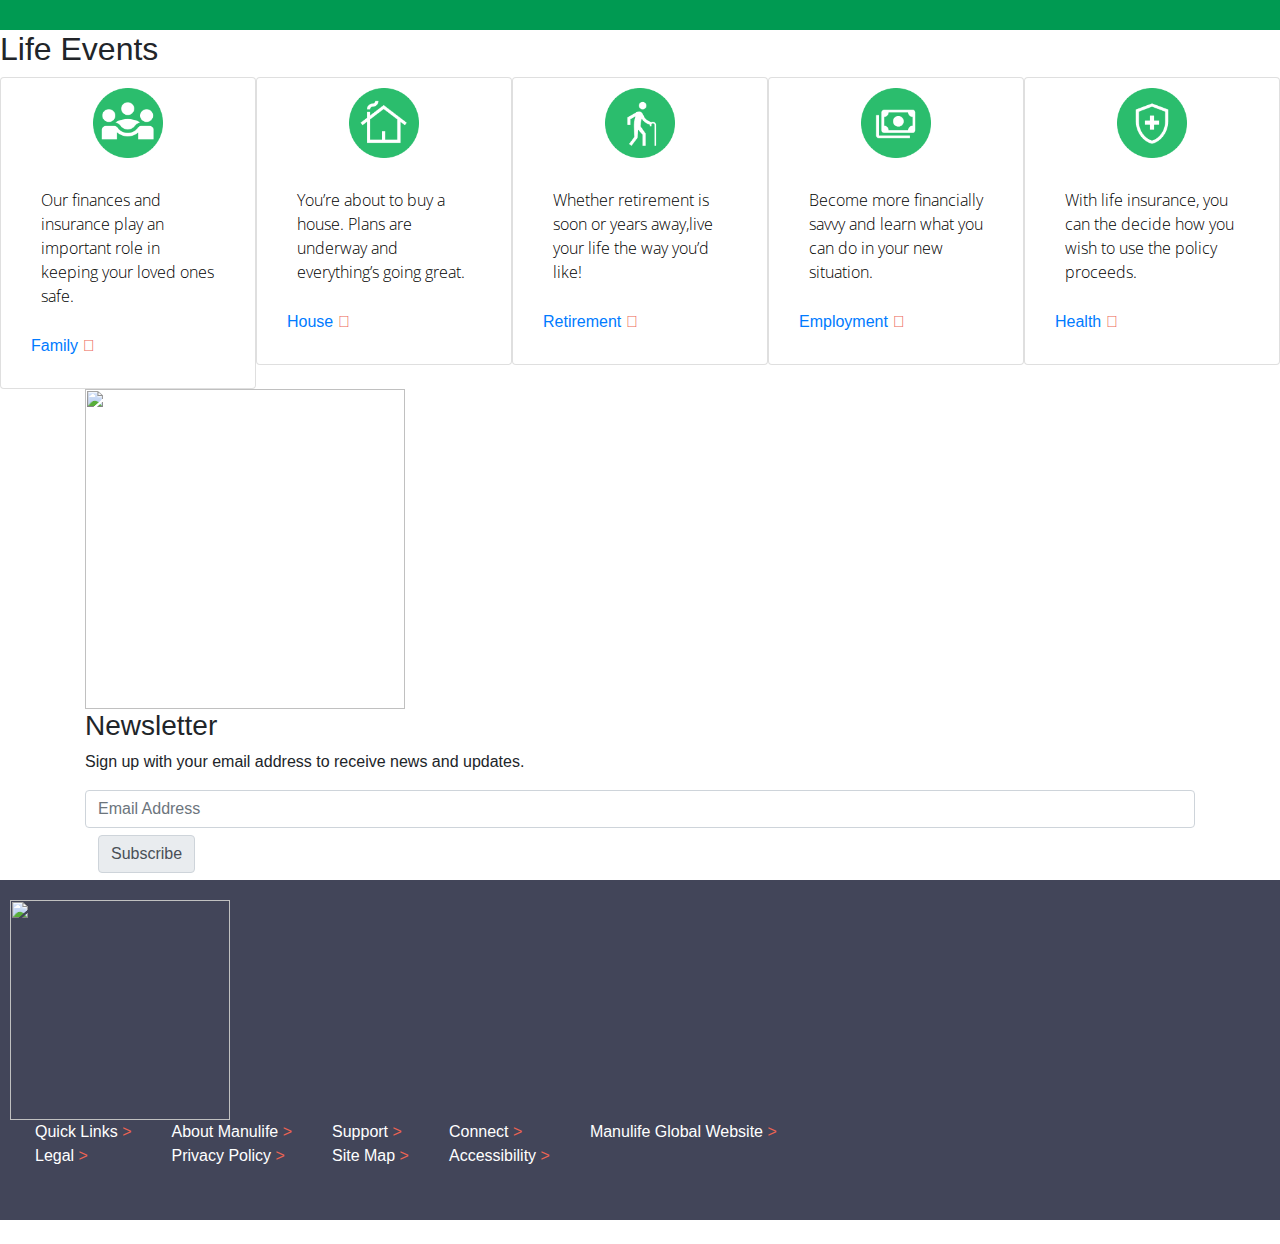
==== commit 788aef31: "Update index.html" ====
--- a/index.html
+++ b/index.html
@@ -32,6 +32,9 @@
               </ul>
             </div>
           </nav>
+          <div>
+            Hello World!
+          </div>
           <nav class="navbar navbar-expand-lg navbar-light bg-light navBottom">  
             <div class="collapse navbar-collapse" id="navbarSupportedContent">
               <ul class="navbar-nav mr-auto">
